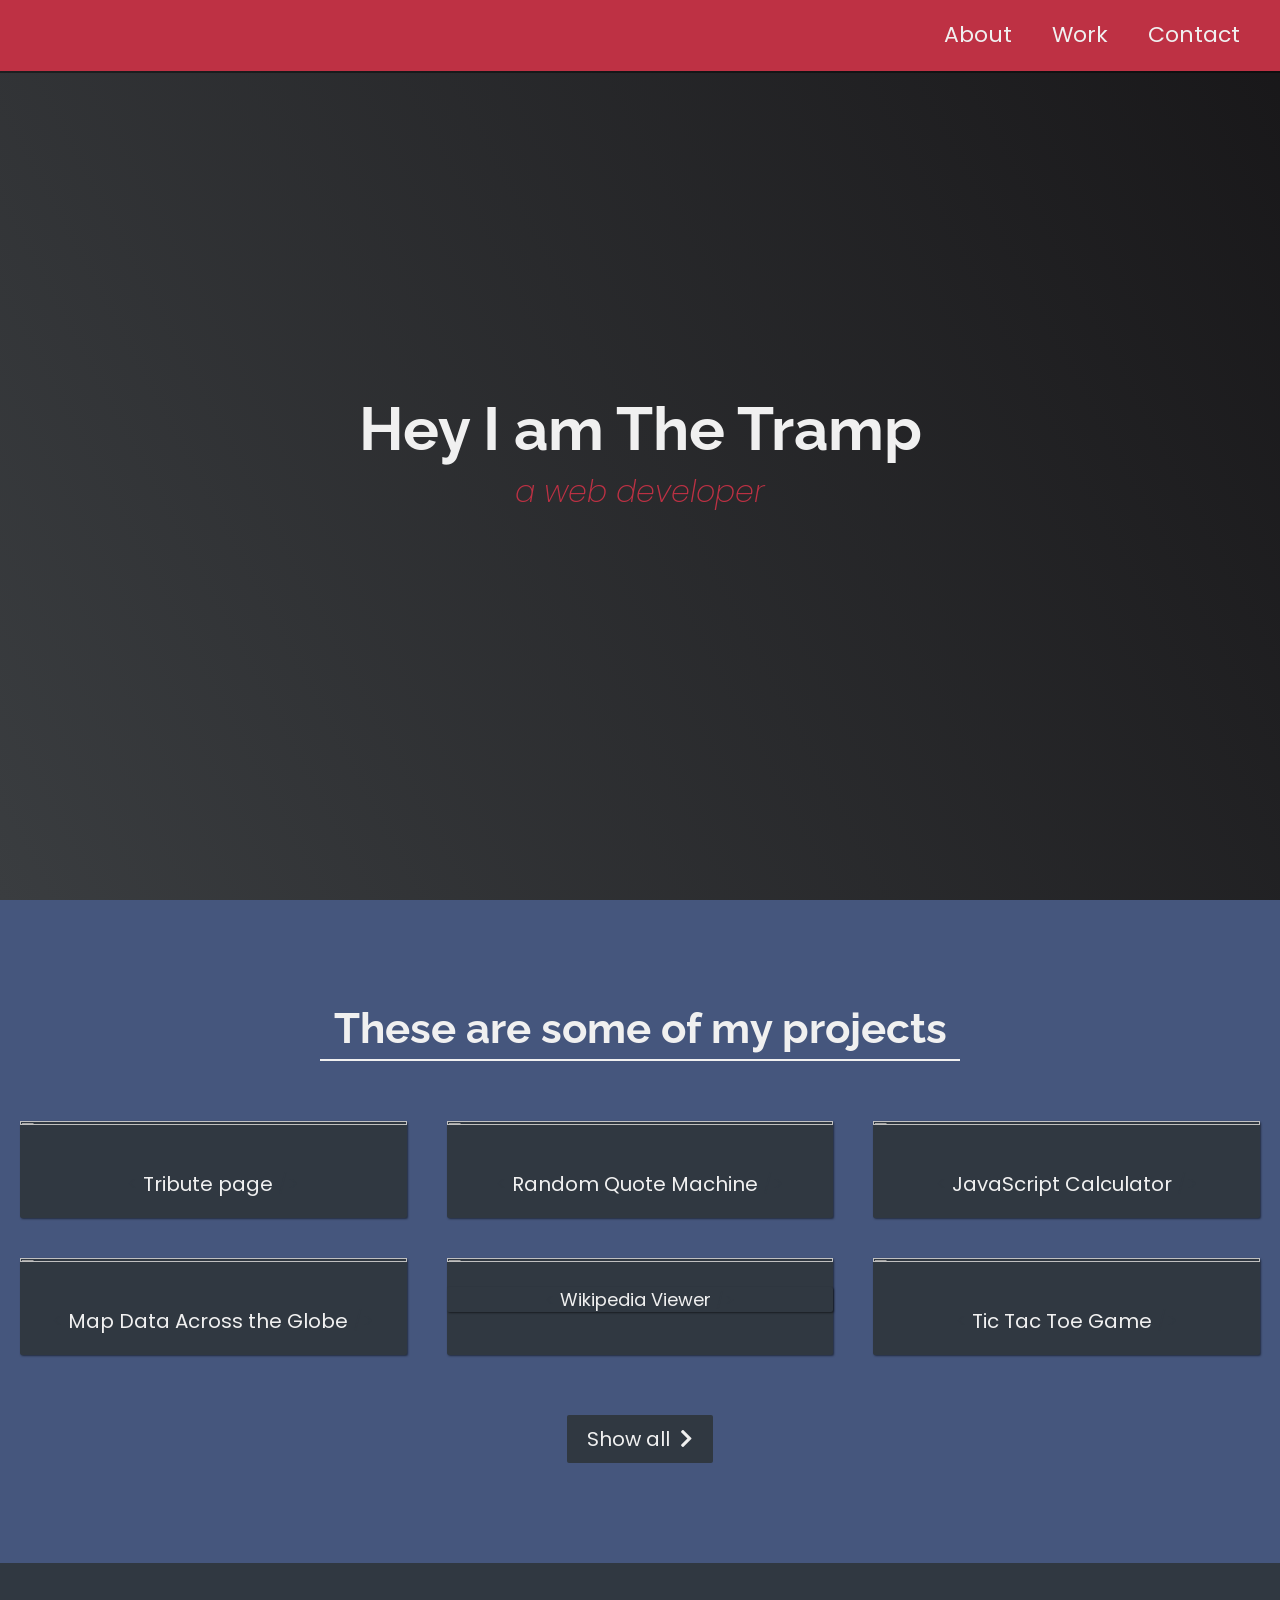
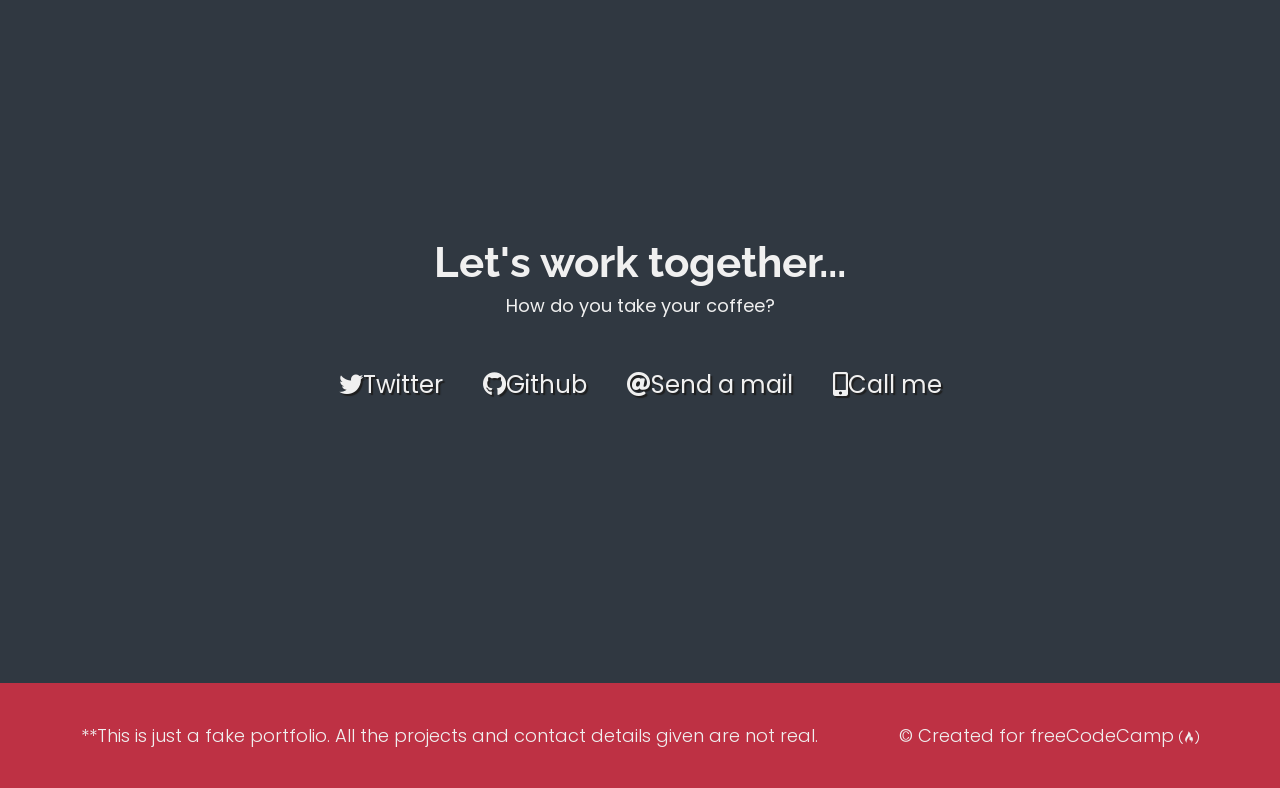
==== index.html @ 1a875a56 "Add files via upload" ====
<link rel="stylesheet" href="https://use.fontawesome.com/releases/v5.8.2/css/all.css" integrity="sha384-oS3vJWv+0UjzBfQzYUhtDYW+Pj2yciDJxpsK1OYPAYjqT085Qq/1cq5FLXAZQ7Ay" crossorigin="anonymous">

<link href="https://fonts.googleapis.com/css?family=Poppins:200i,300,400&display=swap" rel="stylesheet">

<link href="https://fonts.googleapis.com/css?family=Raleway:700&display=swap" rel="stylesheet"/>

<link href="style.css" rel="stylesheet">




<!DOCTYPE html>
<html>
  <head>
    <title>Personal Portfolio</title>
  </head>
  
  <body>
    <nav id="navbar" class="nav">
      <ul class="nav-list">
        <li><a href="#welcome-section">About</a></li>
        <li><a href="#projects">Work</a></li>
        <li><a href="#contact">Contact</a></li>
      </ul>
    </nav>
    
    <section id="welcome-section" class="welcome-section">
      <h1>Hey I am The Tramp</h1>
      <p>a web developer</p>
    </section>
    
    <section id="projects" class="projects-section">
      <h2 class="projects-section-header">These are some of my projects</h2>
      <div class="projects-grid">
        <a href="https://codepen.io/freecodeCamp/full/zNqgVx" target="_blank" class="project project-tile">
          <img class="project-image" src="https://cdn.freecodecamp.org/testable-projects-fcc/images/tribute.jpg" alt="project">
          <p class="project-title">
            <span class="code">&lt;</span>
            Tribute page
            <span class="code">&#47;&gt;</span>
          </p>
        </a>
        <a href="https://codepen.io/freeCodeCamp/full/qRZeGZ" target="_blank" class="project project-tile">
          <img class="project-image" src="https://cdn.freecodecamp.org/testable-projects-fcc/images/random-quote-machine.png" alt="project">
          <p class="project-title">
            <span class="code">&lt;</span>
            Random Quote Machine
            <span class="code">&#47;&gt;</span>
          </p>
        </a>
        <a href="https://codepen.io/freeCodeCamp/full/wgGVVX" target="_blank" class="project project-tile">
          <img class="project-image" src="https://cdn.freecodecamp.org/testable-projects-fcc/images/calc.png" alt="project">
          <p class="project-title">
            <span class="code">&lt;</span>
            JavaScript Calculator
            <span class="code">&#47;&gt;</span>
          </p>
        </a>
        <a href="https://codepen.io/freeCodeCamp/full/mVEJag" target="_blank" class="project project-tile">
          <img class="project-image" src="https://cdn.freecodecamp.org/testable-projects-fcc/images/map.jpg" alt="project">
          <p class="project-title">
            <span class="code">&lt;</span>
            Map Data Across the Globe
            <span class="code">&#47;&gt;</span>
          </p>
        </a>
        <a href="https://codepen.io/freeCodeCamp/full/wGqEga" target="_blank" class="project project-tile">
          <img class="project-image" src="https://cdn.freecodecamp.org/testable-projects-fcc/images/wiki.png" alt="project">
          <p class="project title">
            <span class="code">&lt;</span>
            Wikipedia Viewer
            <span class="code">&#47;&gt;</span>
          </p>
        </a>
        <a href="https://codepen.io/freeCodeCamp/full/KzXQgy" target="_blank" class="project project-tile">
          <img class="project-image" src="https://cdn.freecodecamp.org/testable-projects-fcc/images/tic-tac-toe.png" alt="project">
          <p class="project-title">
            <span class="code">&lt;</span>
            Tic Tac Toe Game
            <span class="code">&#47;&gt;</span>
          </p>
        </a>
      </div>
      <a href="https://codepen.io/FreeCodeCamp/" class="btn btn-show-all" target="_blank">Show all<i class="fas fa-chevron-right"></i></a>
    </section>
    
    <section id="contact" class="contact-section">
      <div class="contact-contact-header">
        <h2>Let's work together...</h2>
        <p>How do you take your coffee?</p>
      </div>
      <div class="contact-links">
        <a href="https://twitter.com/br_3_kv" target="_blank" class="btn contact-details"><i class="fab fa-twitter"></i>Twitter</a>
        
        <a href="https://github.com/kipchirchir-tony" id="profile-link" target="_blank" class="btn contact-details"><i class="fab fa-github"></i>Github</a>
        
        <a href="mailto: tonykipchirchir@petalmail.com" class="btn contact-details"><i class="fas fa-at"></i>Send a mail</a>
        
        <a href="tel:+254704679909" class="btn contact-details"><i class="fas fa-mobile-alt"></i>Call me</a>
      </div>
    </section>
    
    <footer>
      <p>
        **This is just a fake portfolio. All the projects and contact details given are not real.
      </p>
      <p>
        &copy; Created for <a href="https://www.freecodecamp.com/" target="_blank">freeCodeCamp <i class="fab fa-free-code-camp"></i></a>
      </p>
    </footer>
  </body>
</html>
---- style.css ----
/* Custom properties/variables */
:root {
    --main-white: #f0f0f0;
    --main-red: #be3144;
    --main-blue: #45567d;
    --main-gray: #303841;
  }
  
  /* Base reset */
  * {
    margin: 0;
    padding: 0;
  }
  
  /* box-sizing and font sizing */
  *,
  *::before,
  *::after {
    box-sizing: inherit;
  }
  
  html {
    box-sizing: border-box;
    
    /* Set font size for easy rem calculations
    * default document font size = 16px, 1rem = 16px, 100% = 16px
    * (100% / 16px) * 10 = 62.5%, 1rem = 10px, 62.5% = 10px
    */
    font-size: 62.5%;
    scroll-behavior: smooth;
  }
  
  /* A few media query to set some font sizes at different screen sizes.
  * This helps autoname a bit of responsiveness.
  * The trick is to use the rem unit for sizes values, margin and padding.
  * Because rem is relative to the document font size.
  * When we scale up or down the font size of the document
  * it will affect all properties using rem units for the values.
  */
  
  /* I am usint the em unit for breakpoints
   * The calculation is the following
   * screen size divided by browser base font size
   * As an example: a breakpoint at 980px
   * 980px / 16px = 61.25em
  */
  
  /* 1200px / 16px = 75em */
  @media (max-width: 75em) {
    html {
      font-size: 60%;
    }
  }
  
  /* 980px / 16px = 61.25em */
  @media (max-width: 61.25em) {
    html {
      font-size: 58%;
    }
  }
  
  /* 460px / 16px = 28.75em */
  @media (max-width: 28.75em) {
    html {
      font-size: 55%;
    }
  }
  
  /* Base styles */
  
  body {
    font-family: 'Poppins', sans-serif;
    font-size: 1.8rem; /* 18px */
    font-weight: 400;
    line-height: 1.4;
    color: var(--main-white)
  }
  
  h1,
  h2 {
    font-family: 'Raleway', sans-serif;
    font-weight: 700;
    text-align: center;
  }
  
  h1 {
    font-size: 6rem;
  }
  
  h2 {
    font-size: 4.2rem;
  }
  
  ul {
    list-style: none;
  }
  
  a {
    text-decoration: none;
    color: var(--main-white);
  }
  
  img {
    display: block;
    width: 100%;
  }
  
  /* nav */
  .nav {
    display: flex;
    justify-content: flex-end;
    position: fixed;
    top: 0;
    left: 0;
    width: 100%;
    background: var(--main-red);
    box-shadow: 0 2px 0 rgba(0, 0, 0, 0.4);
    z-index: 10;
  }
  
  .nav-list {
    display: flex;
    margin-right: 2rem;
  }
  
  @media (max-width: 28.75em) {
    .nav {
      justify-content: center;
    }
    .nav-list {
      margin: 0 1rem;
    }
  }
  
  .nav-list a {
    display: block;
    font-size: 2.2rem;
    padding: 2rem;
  }
  
  .nav-list a:hover {
    background: var(--main-blue);
  }
  
  /* Welcome section */
  .welcome-section {
    display: flex;
    flex-direction: column;
    text-align: center;
    align-items: center;
    width: 100%;
    height: 100vh;
    background-color: #000;
    background-image: linear-gradient(62deg, #3a3d40 0%, #181719 100%);
    align-content: center;
    justify-content: center;
  }
  
  .welcome-section > p {
    font-size: 3rem;
    font-weight: 200;
    font-style: italic;
    color: var(--main-red);
  }
  
  /* Projects section */
  .projects-section {
    text-align: center;
    padding: 10rem 2rem;
    background: var(--main-blue);
  }
  
  .projects-section-header {
    max-width: 640px;
    margin: 0 auto 6rem auto;
    border-bottom: 0.2rem solid var(--main-white);
  }
  
  @media   (max-width: 28.75em) {
    .projects-section-header {
      font-size: 4rem;
    }
  }
  
  /* "Automagic" image grid using na media queries */
  .projects-grid {
    display: grid;
    grid-template-columns: repeat(auto-fit, minmax(320px, 1fr));
    grid-gap: 4rem;
    width: 100%;
    max-widht: 1280px;
    margin: 0 auto;
    margin-bottom: 6rem;
  }
  
  @media (max-width: 3.625rem) {
    .projects-section {
      padding: 6rem 1rem;
    }
    .projects-grid {
      grid-template-columns: 1fr;
    }
  }
  
  .project {
    background: var(--main-gray);
    box-shadow: 1px 1px 2px rgba(0, 0, 0, 0.5);
    border-radius: 2px;
  }
  
  .code {
    color: var(--main-gray);
    transition: color 0.3s ease-out;
  }
  
  .project:hover .code {
    color: #ff7f50;
  }
  
  .project-image {
    height: calc(100% - 6.8rem);
    width: 100%;
    object-fit: cover;
  }
  
  .project-title {
    font-size: 2rem;
    padding: 2rem 0.5rem;
  }
  
  .btn {
    display: inline-block;
    padding: 1rem 2rem;
    border-radius: 2px;
  }
  
  .btn-show-all {
    font-size: 2rem;
    background: var(--main-gray);
    transition: background 0.3s ease-out;
  }
  
  .btn-show-all:hover {
    background: var(--main-red);
  }
  
  .btn-show-all:hover > i {
    transform: translateX(2px);
  }
  
  .btn-show-all > i {
    margin-left: 10px;
    transform: translateX(0);
    transition: transform 0.3s ease-out;
  }
  
  /* Contact section */
  .contact-section {
    display: flex;
    flex-direction: column;
    justify-content: center;
    align-items: center;
    text-align: center;
    width: 100%;
    height: 80vh;
    padding: 0 2rem;
    background: var(--main-gray);
  }
  
  .contact-section-header > h2 {
    font-size: 6rem;
  }
  
  @media (max-width: 28.75em) {
    .contact-section-header > h2 {
      font-size: 4rem;
    }
  }
  
  .contact-section-header > p {
    font-style: italic;
  }
  
  .contact-links {
    display: flex;
    justify-content: center;
    width: 100%;
    max-width: 980px;
    margin-top: 4rem;
    flex-wrap: wrap;
  }
  
  .contact-details {
    font-size: 2.4rem;
    text-shadow: 2px 2px 1px #1f1f1f;
    transition: transform 0.3s ease-out;
  }
  
  .contact-details:hover {
    transform: translateY(8px);
  }
  
  /* Footer */
  footer {
    font-weight: 300;
    display: flex;
    justify-content: space-evenly;
    padding: 2rem;
    background: var(--main-red);
  }
  
  footer > p {
    margin: 2rem;
  }
  
  footer i {
    vertical-align: middle;
  }
  
  @media (max-width: 28.75em) {
    footer {
      flex-direction: column;
      text-align: center;
    }
  }
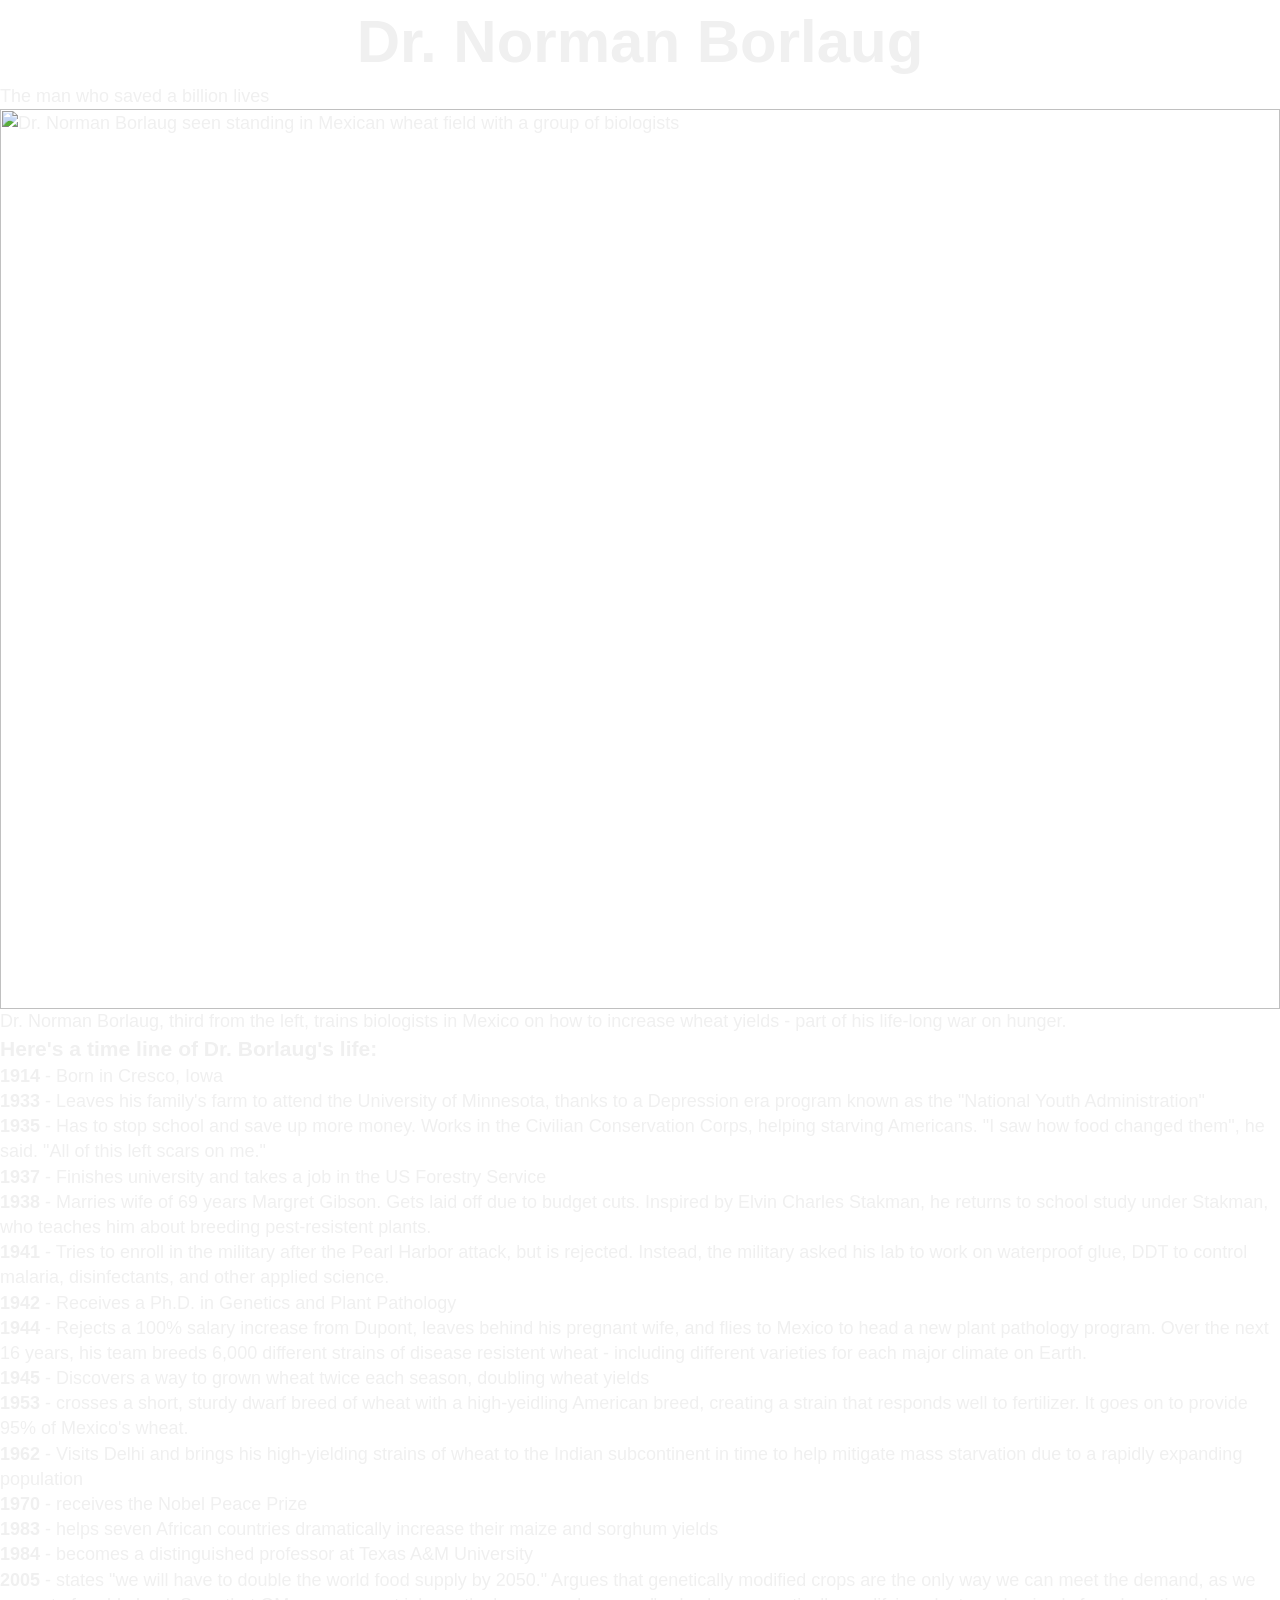
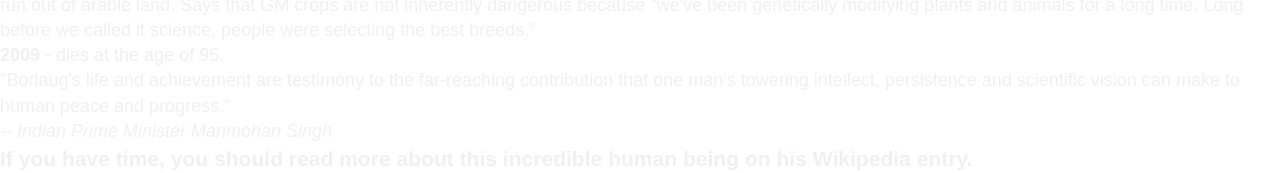
==== commit 484ed9a7: "Update index.html" ====
--- a/index.html
+++ b/index.html
@@ -1,112 +1,120 @@
-<link rel="stylesheet" href="https://use.fontawesome.com/releases/v5.8.2/css/all.css" integrity="sha384-oS3vJWv+0UjzBfQzYUhtDYW+Pj2yciDJxpsK1OYPAYjqT085Qq/1cq5FLXAZQ7Ay" crossorigin="anonymous">
-
-<link href="https://fonts.googleapis.com/css?family=Poppins:200i,300,400&display=swap" rel="stylesheet">
-
-<link href="https://fonts.googleapis.com/css?family=Raleway:700&display=swap" rel="stylesheet"/>
-
 <link href="style.css" rel="stylesheet">
-
-
-
 
 <!DOCTYPE html>
 <html>
-  <head>
-    <title>Personal Portfolio</title>
-  </head>
-  
-  <body>
-    <nav id="navbar" class="nav">
-      <ul class="nav-list">
-        <li><a href="#welcome-section">About</a></li>
-        <li><a href="#projects">Work</a></li>
-        <li><a href="#contact">Contact</a></li>
+    <head>
+        <meta charset="utf-8"/>
+        <title>Tribute Page</title>
+    </head>
+<body>    
+<main id="main">
+    <h1 id="title">Dr. Norman Borlaug</h1>
+    <p>The man who saved a billion lives</p>
+    <figure id="img-div">
+      <img
+        id="image"
+        src="https://cdn.freecodecamp.org/testable-projects-fcc/images/tribute-page-main-image.jpg"
+        alt="Dr. Norman Borlaug seen standing in Mexican wheat field with a group of biologists"
+      />
+      <figcaption id="img-caption">
+        Dr. Norman Borlaug, third from the left, trains biologists in Mexico on
+        how to increase wheat yields - part of his life-long war on hunger.
+      </figcaption>
+    </figure>
+    <section id="tribute-info">
+      <h3 id="headline">Here's a time line of Dr. Borlaug's life:</h3>
+      <ul>
+        <li><strong>1914</strong> - Born in Cresco, Iowa</li>
+        <li>
+          <strong>1933</strong> - Leaves his family's farm to attend the
+          University of Minnesota, thanks to a Depression era program known as the
+          "National Youth Administration"
+        </li>
+        <li>
+          <strong>1935</strong> - Has to stop school and save up more money. Works
+          in the Civilian Conservation Corps, helping starving Americans. "I saw
+          how food changed them", he said. "All of this left scars on me."
+        </li>
+        <li>
+          <strong>1937</strong> - Finishes university and takes a job in the US
+          Forestry Service
+        </li>
+        <li>
+          <strong>1938</strong> - Marries wife of 69 years Margret Gibson. Gets
+          laid off due to budget cuts. Inspired by Elvin Charles Stakman, he
+          returns to school study under Stakman, who teaches him about breeding
+          pest-resistent plants.
+        </li>
+        <li>
+          <strong>1941</strong> - Tries to enroll in the military after the Pearl
+          Harbor attack, but is rejected. Instead, the military asked his lab to
+          work on waterproof glue, DDT to control malaria, disinfectants, and
+          other applied science.
+        </li>
+        <li>
+          <strong>1942</strong> - Receives a Ph.D. in Genetics and Plant Pathology
+        </li>
+        <li>
+          <strong>1944</strong> - Rejects a 100% salary increase from Dupont,
+          leaves behind his pregnant wife, and flies to Mexico to head a new plant
+          pathology program. Over the next 16 years, his team breeds 6,000
+          different strains of disease resistent wheat - including different
+          varieties for each major climate on Earth.
+        </li>
+        <li>
+          <strong>1945</strong> - Discovers a way to grown wheat twice each
+          season, doubling wheat yields
+        </li>
+        <li>
+          <strong>1953</strong> - crosses a short, sturdy dwarf breed of wheat
+          with a high-yeidling American breed, creating a strain that responds
+          well to fertilizer. It goes on to provide 95% of Mexico's wheat.
+        </li>
+        <li>
+          <strong>1962</strong> - Visits Delhi and brings his high-yielding
+          strains of wheat to the Indian subcontinent in time to help mitigate
+          mass starvation due to a rapidly expanding population
+        </li>
+        <li><strong>1970</strong> - receives the Nobel Peace Prize</li>
+        <li>
+          <strong>1983</strong> - helps seven African countries dramatically
+          increase their maize and sorghum yields
+        </li>
+        <li>
+          <strong>1984</strong> - becomes a distinguished professor at Texas A&M
+          University
+        </li>
+        <li>
+          <strong>2005</strong> - states "we will have to double the world food
+          supply by 2050." Argues that genetically modified crops are the only way
+          we can meet the demand, as we run out of arable land. Says that GM crops
+          are not inherently dangerous because "we've been genetically modifying
+          plants and animals for a long time. Long before we called it science,
+          people were selecting the best breeds."
+        </li>
+        <li><strong>2009</strong> - dies at the age of 95.</li>
       </ul>
-    </nav>
-    
-    <section id="welcome-section" class="welcome-section">
-      <h1>Hey I am The Tramp</h1>
-      <p>a web developer</p>
+      <blockquote
+        cite="http://news.rediff.com/report/2009/sep/14/pm-pays-tribute-to-father-of-green-revolution-borlaug.htm"
+      >
+        <p>
+          "Borlaug's life and achievement are testimony to the far-reaching
+          contribution that one man's towering intellect, persistence and
+          scientific vision can make to human peace and progress."
+        </p>
+        <cite>-- Indian Prime Minister Manmohan Singh</cite>
+      </blockquote>
+      <h3>
+        If you have time, you should read more about this incredible human being
+        on his
+        <a
+          id="tribute-link"
+          href="https://en.wikipedia.org/wiki/Norman_Borlaug"
+          target="_blank"
+          >Wikipedia entry</a
+        >.
+      </h3>
     </section>
-    
-    <section id="projects" class="projects-section">
-      <h2 class="projects-section-header">These are some of my projects</h2>
-      <div class="projects-grid">
-        <a href="https://codepen.io/freecodeCamp/full/zNqgVx" target="_blank" class="project project-tile">
-          <img class="project-image" src="https://cdn.freecodecamp.org/testable-projects-fcc/images/tribute.jpg" alt="project">
-          <p class="project-title">
-            <span class="code">&lt;</span>
-            Tribute page
-            <span class="code">&#47;&gt;</span>
-          </p>
-        </a>
-        <a href="https://codepen.io/freeCodeCamp/full/qRZeGZ" target="_blank" class="project project-tile">
-          <img class="project-image" src="https://cdn.freecodecamp.org/testable-projects-fcc/images/random-quote-machine.png" alt="project">
-          <p class="project-title">
-            <span class="code">&lt;</span>
-            Random Quote Machine
-            <span class="code">&#47;&gt;</span>
-          </p>
-        </a>
-        <a href="https://codepen.io/freeCodeCamp/full/wgGVVX" target="_blank" class="project project-tile">
-          <img class="project-image" src="https://cdn.freecodecamp.org/testable-projects-fcc/images/calc.png" alt="project">
-          <p class="project-title">
-            <span class="code">&lt;</span>
-            JavaScript Calculator
-            <span class="code">&#47;&gt;</span>
-          </p>
-        </a>
-        <a href="https://codepen.io/freeCodeCamp/full/mVEJag" target="_blank" class="project project-tile">
-          <img class="project-image" src="https://cdn.freecodecamp.org/testable-projects-fcc/images/map.jpg" alt="project">
-          <p class="project-title">
-            <span class="code">&lt;</span>
-            Map Data Across the Globe
-            <span class="code">&#47;&gt;</span>
-          </p>
-        </a>
-        <a href="https://codepen.io/freeCodeCamp/full/wGqEga" target="_blank" class="project project-tile">
-          <img class="project-image" src="https://cdn.freecodecamp.org/testable-projects-fcc/images/wiki.png" alt="project">
-          <p class="project title">
-            <span class="code">&lt;</span>
-            Wikipedia Viewer
-            <span class="code">&#47;&gt;</span>
-          </p>
-        </a>
-        <a href="https://codepen.io/freeCodeCamp/full/KzXQgy" target="_blank" class="project project-tile">
-          <img class="project-image" src="https://cdn.freecodecamp.org/testable-projects-fcc/images/tic-tac-toe.png" alt="project">
-          <p class="project-title">
-            <span class="code">&lt;</span>
-            Tic Tac Toe Game
-            <span class="code">&#47;&gt;</span>
-          </p>
-        </a>
-      </div>
-      <a href="https://codepen.io/FreeCodeCamp/" class="btn btn-show-all" target="_blank">Show all<i class="fas fa-chevron-right"></i></a>
-    </section>
-    
-    <section id="contact" class="contact-section">
-      <div class="contact-contact-header">
-        <h2>Let's work together...</h2>
-        <p>How do you take your coffee?</p>
-      </div>
-      <div class="contact-links">
-        <a href="https://twitter.com/br_3_kv" target="_blank" class="btn contact-details"><i class="fab fa-twitter"></i>Twitter</a>
-        
-        <a href="https://github.com/kipchirchir-tony" id="profile-link" target="_blank" class="btn contact-details"><i class="fab fa-github"></i>Github</a>
-        
-        <a href="mailto: tonykipchirchir@petalmail.com" class="btn contact-details"><i class="fas fa-at"></i>Send a mail</a>
-        
-        <a href="tel:+254704679909" class="btn contact-details"><i class="fas fa-mobile-alt"></i>Call me</a>
-      </div>
-    </section>
-    
-    <footer>
-      <p>
-        **This is just a fake portfolio. All the projects and contact details given are not real.
-      </p>
-      <p>
-        &copy; Created for <a href="https://www.freecodecamp.com/" target="_blank">freeCodeCamp <i class="fab fa-free-code-camp"></i></a>
-      </p>
-    </footer>
-  </body>
-</html>+  </main>
+</body>  
+</html>  
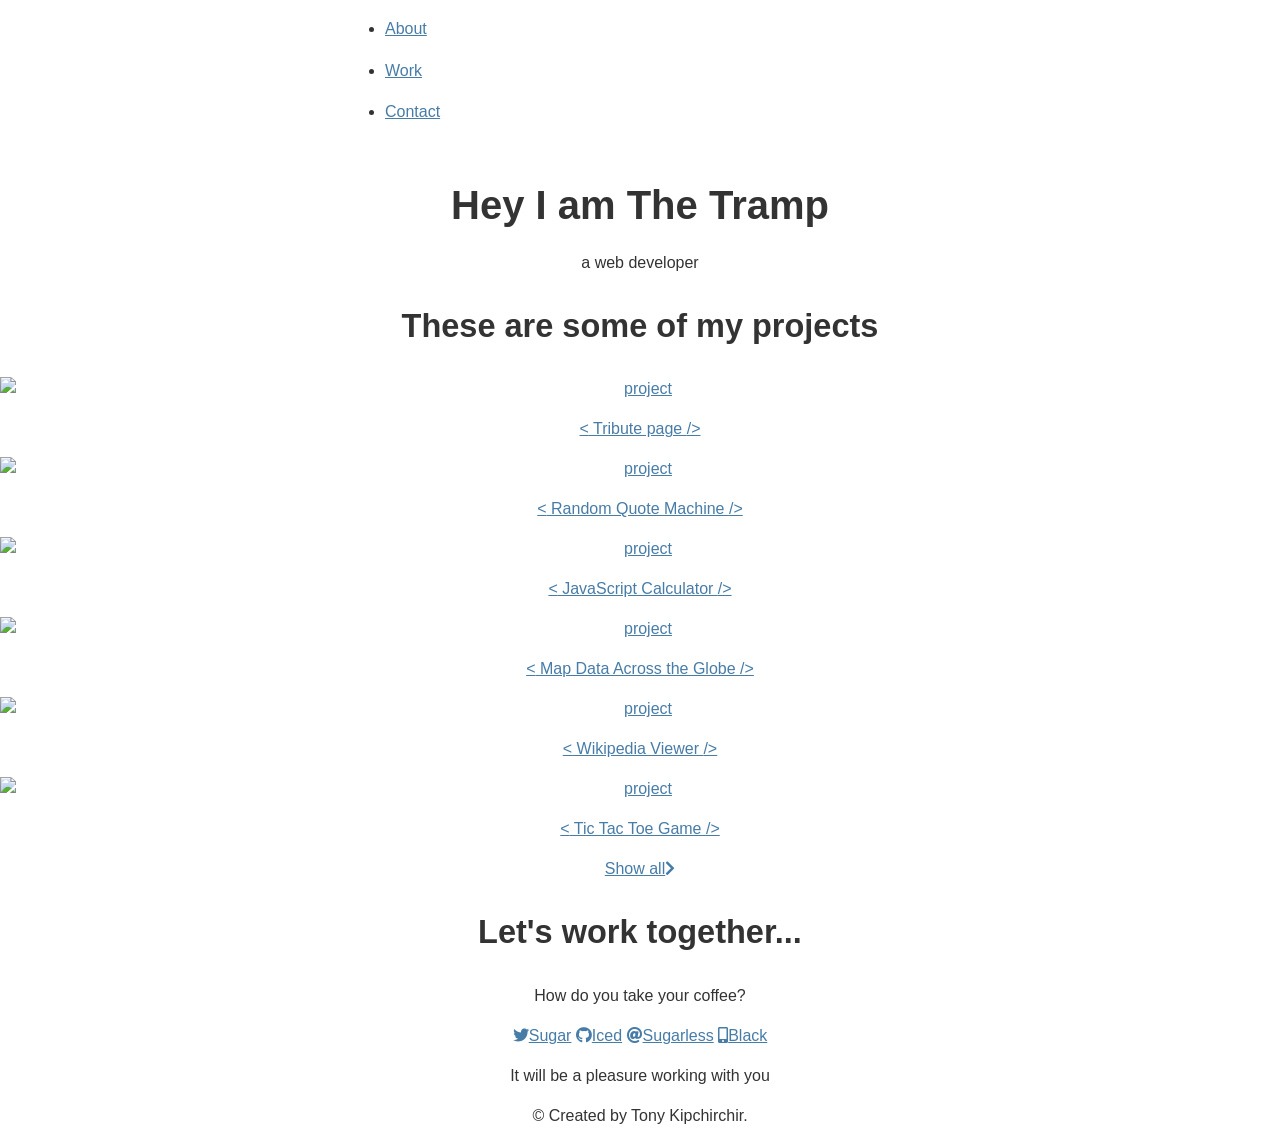
==== commit 82f363cb: "Update index.html" ====
--- a/index.html
+++ b/index.html
@@ -1,120 +1,112 @@
+<link rel="stylesheet" href="https://use.fontawesome.com/releases/v5.8.2/css/all.css" integrity="sha384-oS3vJWv+0UjzBfQzYUhtDYW+Pj2yciDJxpsK1OYPAYjqT085Qq/1cq5FLXAZQ7Ay" crossorigin="anonymous">
+
+<link href="https://fonts.googleapis.com/css?family=Poppins:200i,300,400&display=swap" rel="stylesheet">
+
+<link href="https://fonts.googleapis.com/css?family=Raleway:700&display=swap" rel="stylesheet"/>
+
 <link href="style.css" rel="stylesheet">
+
+
+
 
 <!DOCTYPE html>
 <html>
-    <head>
-        <meta charset="utf-8"/>
-        <title>Tribute Page</title>
-    </head>
-<body>    
-<main id="main">
-    <h1 id="title">Dr. Norman Borlaug</h1>
-    <p>The man who saved a billion lives</p>
-    <figure id="img-div">
-      <img
-        id="image"
-        src="https://cdn.freecodecamp.org/testable-projects-fcc/images/tribute-page-main-image.jpg"
-        alt="Dr. Norman Borlaug seen standing in Mexican wheat field with a group of biologists"
-      />
-      <figcaption id="img-caption">
-        Dr. Norman Borlaug, third from the left, trains biologists in Mexico on
-        how to increase wheat yields - part of his life-long war on hunger.
-      </figcaption>
-    </figure>
-    <section id="tribute-info">
-      <h3 id="headline">Here's a time line of Dr. Borlaug's life:</h3>
-      <ul>
-        <li><strong>1914</strong> - Born in Cresco, Iowa</li>
-        <li>
-          <strong>1933</strong> - Leaves his family's farm to attend the
-          University of Minnesota, thanks to a Depression era program known as the
-          "National Youth Administration"
-        </li>
-        <li>
-          <strong>1935</strong> - Has to stop school and save up more money. Works
-          in the Civilian Conservation Corps, helping starving Americans. "I saw
-          how food changed them", he said. "All of this left scars on me."
-        </li>
-        <li>
-          <strong>1937</strong> - Finishes university and takes a job in the US
-          Forestry Service
-        </li>
-        <li>
-          <strong>1938</strong> - Marries wife of 69 years Margret Gibson. Gets
-          laid off due to budget cuts. Inspired by Elvin Charles Stakman, he
-          returns to school study under Stakman, who teaches him about breeding
-          pest-resistent plants.
-        </li>
-        <li>
-          <strong>1941</strong> - Tries to enroll in the military after the Pearl
-          Harbor attack, but is rejected. Instead, the military asked his lab to
-          work on waterproof glue, DDT to control malaria, disinfectants, and
-          other applied science.
-        </li>
-        <li>
-          <strong>1942</strong> - Receives a Ph.D. in Genetics and Plant Pathology
-        </li>
-        <li>
-          <strong>1944</strong> - Rejects a 100% salary increase from Dupont,
-          leaves behind his pregnant wife, and flies to Mexico to head a new plant
-          pathology program. Over the next 16 years, his team breeds 6,000
-          different strains of disease resistent wheat - including different
-          varieties for each major climate on Earth.
-        </li>
-        <li>
-          <strong>1945</strong> - Discovers a way to grown wheat twice each
-          season, doubling wheat yields
-        </li>
-        <li>
-          <strong>1953</strong> - crosses a short, sturdy dwarf breed of wheat
-          with a high-yeidling American breed, creating a strain that responds
-          well to fertilizer. It goes on to provide 95% of Mexico's wheat.
-        </li>
-        <li>
-          <strong>1962</strong> - Visits Delhi and brings his high-yielding
-          strains of wheat to the Indian subcontinent in time to help mitigate
-          mass starvation due to a rapidly expanding population
-        </li>
-        <li><strong>1970</strong> - receives the Nobel Peace Prize</li>
-        <li>
-          <strong>1983</strong> - helps seven African countries dramatically
-          increase their maize and sorghum yields
-        </li>
-        <li>
-          <strong>1984</strong> - becomes a distinguished professor at Texas A&M
-          University
-        </li>
-        <li>
-          <strong>2005</strong> - states "we will have to double the world food
-          supply by 2050." Argues that genetically modified crops are the only way
-          we can meet the demand, as we run out of arable land. Says that GM crops
-          are not inherently dangerous because "we've been genetically modifying
-          plants and animals for a long time. Long before we called it science,
-          people were selecting the best breeds."
-        </li>
-        <li><strong>2009</strong> - dies at the age of 95.</li>
+  <head>
+    <title>Personal Portfolio</title>
+  </head>
+  
+  <body>
+    <nav id="navbar" class="nav">
+      <ul class="nav-list">
+        <li><a href="#welcome-section">About</a></li>
+        <li><a href="#projects">Work</a></li>
+        <li><a href="#contact">Contact</a></li>
       </ul>
-      <blockquote
-        cite="http://news.rediff.com/report/2009/sep/14/pm-pays-tribute-to-father-of-green-revolution-borlaug.htm"
-      >
-        <p>
-          "Borlaug's life and achievement are testimony to the far-reaching
-          contribution that one man's towering intellect, persistence and
-          scientific vision can make to human peace and progress."
-        </p>
-        <cite>-- Indian Prime Minister Manmohan Singh</cite>
-      </blockquote>
-      <h3>
-        If you have time, you should read more about this incredible human being
-        on his
-        <a
-          id="tribute-link"
-          href="https://en.wikipedia.org/wiki/Norman_Borlaug"
-          target="_blank"
-          >Wikipedia entry</a
-        >.
-      </h3>
+    </nav>
+    
+    <section id="welcome-section" class="welcome-section">
+      <h1>Hey I am The Tramp</h1>
+      <p>a web developer</p>
     </section>
-  </main>
-</body>  
-</html>  
+    
+    <section id="projects" class="projects-section">
+      <h2 class="projects-section-header">These are some of my projects</h2>
+      <div class="projects-grid">
+        <a href="https://codepen.io/freecodeCamp/full/zNqgVx" target="_blank" class="project project-tile">
+          <img class="project-image" src="https://cdn.freecodecamp.org/testable-projects-fcc/images/tribute.jpg" alt="project">
+          <p class="project-title">
+            <span class="code">&lt;</span>
+            Tribute page
+            <span class="code">&#47;&gt;</span>
+          </p>
+        </a>
+        <a href="https://codepen.io/freeCodeCamp/full/qRZeGZ" target="_blank" class="project project-tile">
+          <img class="project-image" src="https://cdn.freecodecamp.org/testable-projects-fcc/images/random-quote-machine.png" alt="project">
+          <p class="project-title">
+            <span class="code">&lt;</span>
+            Random Quote Machine
+            <span class="code">&#47;&gt;</span>
+          </p>
+        </a>
+        <a href="https://codepen.io/freeCodeCamp/full/wgGVVX" target="_blank" class="project project-tile">
+          <img class="project-image" src="https://cdn.freecodecamp.org/testable-projects-fcc/images/calc.png" alt="project">
+          <p class="project-title">
+            <span class="code">&lt;</span>
+            JavaScript Calculator
+            <span class="code">&#47;&gt;</span>
+          </p>
+        </a>
+        <a href="https://codepen.io/freeCodeCamp/full/mVEJag" target="_blank" class="project project-tile">
+          <img class="project-image" src="https://cdn.freecodecamp.org/testable-projects-fcc/images/map.jpg" alt="project">
+          <p class="project-title">
+            <span class="code">&lt;</span>
+            Map Data Across the Globe
+            <span class="code">&#47;&gt;</span>
+          </p>
+        </a>
+        <a href="https://codepen.io/freeCodeCamp/full/wGqEga" target="_blank" class="project project-tile">
+          <img class="project-image" src="https://cdn.freecodecamp.org/testable-projects-fcc/images/wiki.png" alt="project">
+          <p class="project title">
+            <span class="code">&lt;</span>
+            Wikipedia Viewer
+            <span class="code">&#47;&gt;</span>
+          </p>
+        </a>
+        <a href="https://codepen.io/freeCodeCamp/full/KzXQgy" target="_blank" class="project project-tile">
+          <img class="project-image" src="https://cdn.freecodecamp.org/testable-projects-fcc/images/tic-tac-toe.png" alt="project">
+          <p class="project-title">
+            <span class="code">&lt;</span>
+            Tic Tac Toe Game
+            <span class="code">&#47;&gt;</span>
+          </p>
+        </a>
+      </div>
+      <a href="https://codepen.io/FreeCodeCamp/" class="btn btn-show-all" target="_blank">Show all<i class="fas fa-chevron-right"></i></a>
+    </section>
+    
+    <section id="contact" class="contact-section">
+      <div class="contact-contact-header">
+        <h2>Let's work together...</h2>
+        <p>How do you take your coffee?</p>
+      </div>
+      <div class="contact-links">
+        <a href="https://twitter.com/br_3_kv" target="_blank" class="btn contact-details"><i class="fab fa-twitter"></i>Sugar</a>
+        
+        <a href="https://github.com/kipchirchir-tony" id="profile-link" target="_blank" class="btn contact-details"><i class="fab fa-github"></i>Iced</a>
+        
+        <a href="mailto: tonykipchirchir@petalmail.com" class="btn contact-details"><i class="fas fa-at"></i>Sugarless</a>
+        
+        <a href="tel:+254704679909" class="btn contact-details"><i class="fas fa-mobile-alt"></i>Black</a>
+      </div>
+    </section>
+    
+    <footer>
+      <p>
+        It will be a pleasure working with you
+      </p>
+      <p>
+        &copy; Created by Tony Kipchirchir.
+      </p>
+    </footer>
+  </body>
+</html>
--- a/style.css
+++ b/style.css
@@ -1,325 +1,101 @@
-/* Custom properties/variables */
-:root {
-    --main-white: #f0f0f0;
-    --main-red: #be3144;
-    --main-blue: #45567d;
-    --main-gray: #303841;
+html {
+    /* Setting a base font size of 10px give us easier rem calculations
+       Info: 1rem === 10px, 1.5rem === 15px, 2rem === 20px and so forth
+     */
+    font-size: 10px;
   }
   
-  /* Base reset */
-  * {
+  body {
+    /* Native font stack https://getbootstrap.com/docs/4.2/content/reboot/#native-font-stack */
+    font-family: -apple-system, BlinkMacSystemFont, 'Segoe UI', 'Roboto',
+      'Helvetica Neue', Arial, sans-serif;
+    font-size: 1.6rem;
+    line-height: 1.5;
+    text-align: center;
+    color: #333;
     margin: 0;
-    padding: 0;
   }
   
-  /* box-sizing and font sizing */
-  *,
-  *::before,
-  *::after {
-    box-sizing: inherit;
+  h1 {
+    font-size: 4rem;
+    margin-bottom: 0;
   }
   
-  html {
-    box-sizing: border-box;
-    
-    /* Set font size for easy rem calculations
-    * default document font size = 16px, 1rem = 16px, 100% = 16px
-    * (100% / 16px) * 10 = 62.5%, 1rem = 10px, 62.5% = 10px
-    */
-    font-size: 62.5%;
-    scroll-behavior: smooth;
-  }
-  
-  /* A few media query to set some font sizes at different screen sizes.
-  * This helps autoname a bit of responsiveness.
-  * The trick is to use the rem unit for sizes values, margin and padding.
-  * Because rem is relative to the document font size.
-  * When we scale up or down the font size of the document
-  * it will affect all properties using rem units for the values.
-  */
-  
-  /* I am usint the em unit for breakpoints
-   * The calculation is the following
-   * screen size divided by browser base font size
-   * As an example: a breakpoint at 980px
-   * 980px / 16px = 61.25em
-  */
-  
-  /* 1200px / 16px = 75em */
-  @media (max-width: 75em) {
-    html {
-      font-size: 60%;
+  @media (max-width: 460px) {
+    h1 {
+      font-size: 3.5rem;
+      line-height: 1.2;
     }
   }
   
-  /* 980px / 16px = 61.25em */
-  @media (max-width: 61.25em) {
-    html {
-      font-size: 58%;
+  h2 {
+    font-size: 3.25rem;
+  }
+  
+  a {
+    color: #477ca7;
+  }
+  
+  a:visited {
+    color: #74638f;
+  }
+  
+  #main {
+    margin: 30px 8px;
+    padding: 15px;
+    border-radius: 5px;
+    background: #eee;
+  }
+  
+  @media (max-width: 460px) {
+    #main {
+      margin: 0;
     }
   }
   
-  /* 460px / 16px = 28.75em */
-  @media (max-width: 28.75em) {
-    html {
-      font-size: 55%;
+  img {
+    max-width: 100%;
+    display: block;
+    height: auto;
+    margin: 0 auto;
+  }
+  
+  #img-div {
+    background: white;
+    padding: 10px;
+    margin: 0;
+  }
+  
+  #img-caption {
+    margin: 15px 0 5px 0;
+  }
+  
+  @media (max-width: 460px) {
+    #img-caption {
+      font-size: 1.4rem;
     }
   }
   
-  /* Base styles */
-  
-  body {
-    font-family: 'Poppins', sans-serif;
-    font-size: 1.8rem; /* 18px */
-    font-weight: 400;
-    line-height: 1.4;
-    color: var(--main-white)
-  }
-  
-  h1,
-  h2 {
-    font-family: 'Raleway', sans-serif;
-    font-weight: 700;
+  #headline {
+    margin: 50px 0;
     text-align: center;
   }
   
-  h1 {
-    font-size: 6rem;
+  ul {
+    max-width: 550px;
+    margin: 0 auto 50px auto;
+    text-align: left;
+    line-height: 1.6;
   }
   
-  h2 {
-    font-size: 4.2rem;
+  li {
+    margin: 16px 0;
   }
   
-  ul {
-    list-style: none;
+  blockquote {
+    font-style: italic;
+    max-width: 545px;
+    margin: 0 auto 50px auto;
+    text-align: left;
   }
   
-  a {
-    text-decoration: none;
-    color: var(--main-white);
-  }
-  
-  img {
-    display: block;
-    width: 100%;
-  }
-  
-  /* nav */
-  .nav {
-    display: flex;
-    justify-content: flex-end;
-    position: fixed;
-    top: 0;
-    left: 0;
-    width: 100%;
-    background: var(--main-red);
-    box-shadow: 0 2px 0 rgba(0, 0, 0, 0.4);
-    z-index: 10;
-  }
-  
-  .nav-list {
-    display: flex;
-    margin-right: 2rem;
-  }
-  
-  @media (max-width: 28.75em) {
-    .nav {
-      justify-content: center;
-    }
-    .nav-list {
-      margin: 0 1rem;
-    }
-  }
-  
-  .nav-list a {
-    display: block;
-    font-size: 2.2rem;
-    padding: 2rem;
-  }
-  
-  .nav-list a:hover {
-    background: var(--main-blue);
-  }
-  
-  /* Welcome section */
-  .welcome-section {
-    display: flex;
-    flex-direction: column;
-    text-align: center;
-    align-items: center;
-    width: 100%;
-    height: 100vh;
-    background-color: #000;
-    background-image: linear-gradient(62deg, #3a3d40 0%, #181719 100%);
-    align-content: center;
-    justify-content: center;
-  }
-  
-  .welcome-section > p {
-    font-size: 3rem;
-    font-weight: 200;
-    font-style: italic;
-    color: var(--main-red);
-  }
-  
-  /* Projects section */
-  .projects-section {
-    text-align: center;
-    padding: 10rem 2rem;
-    background: var(--main-blue);
-  }
-  
-  .projects-section-header {
-    max-width: 640px;
-    margin: 0 auto 6rem auto;
-    border-bottom: 0.2rem solid var(--main-white);
-  }
-  
-  @media   (max-width: 28.75em) {
-    .projects-section-header {
-      font-size: 4rem;
-    }
-  }
-  
-  /* "Automagic" image grid using na media queries */
-  .projects-grid {
-    display: grid;
-    grid-template-columns: repeat(auto-fit, minmax(320px, 1fr));
-    grid-gap: 4rem;
-    width: 100%;
-    max-widht: 1280px;
-    margin: 0 auto;
-    margin-bottom: 6rem;
-  }
-  
-  @media (max-width: 3.625rem) {
-    .projects-section {
-      padding: 6rem 1rem;
-    }
-    .projects-grid {
-      grid-template-columns: 1fr;
-    }
-  }
-  
-  .project {
-    background: var(--main-gray);
-    box-shadow: 1px 1px 2px rgba(0, 0, 0, 0.5);
-    border-radius: 2px;
-  }
-  
-  .code {
-    color: var(--main-gray);
-    transition: color 0.3s ease-out;
-  }
-  
-  .project:hover .code {
-    color: #ff7f50;
-  }
-  
-  .project-image {
-    height: calc(100% - 6.8rem);
-    width: 100%;
-    object-fit: cover;
-  }
-  
-  .project-title {
-    font-size: 2rem;
-    padding: 2rem 0.5rem;
-  }
-  
-  .btn {
-    display: inline-block;
-    padding: 1rem 2rem;
-    border-radius: 2px;
-  }
-  
-  .btn-show-all {
-    font-size: 2rem;
-    background: var(--main-gray);
-    transition: background 0.3s ease-out;
-  }
-  
-  .btn-show-all:hover {
-    background: var(--main-red);
-  }
-  
-  .btn-show-all:hover > i {
-    transform: translateX(2px);
-  }
-  
-  .btn-show-all > i {
-    margin-left: 10px;
-    transform: translateX(0);
-    transition: transform 0.3s ease-out;
-  }
-  
-  /* Contact section */
-  .contact-section {
-    display: flex;
-    flex-direction: column;
-    justify-content: center;
-    align-items: center;
-    text-align: center;
-    width: 100%;
-    height: 80vh;
-    padding: 0 2rem;
-    background: var(--main-gray);
-  }
-  
-  .contact-section-header > h2 {
-    font-size: 6rem;
-  }
-  
-  @media (max-width: 28.75em) {
-    .contact-section-header > h2 {
-      font-size: 4rem;
-    }
-  }
-  
-  .contact-section-header > p {
-    font-style: italic;
-  }
-  
-  .contact-links {
-    display: flex;
-    justify-content: center;
-    width: 100%;
-    max-width: 980px;
-    margin-top: 4rem;
-    flex-wrap: wrap;
-  }
-  
-  .contact-details {
-    font-size: 2.4rem;
-    text-shadow: 2px 2px 1px #1f1f1f;
-    transition: transform 0.3s ease-out;
-  }
-  
-  .contact-details:hover {
-    transform: translateY(8px);
-  }
-  
-  /* Footer */
-  footer {
-    font-weight: 300;
-    display: flex;
-    justify-content: space-evenly;
-    padding: 2rem;
-    background: var(--main-red);
-  }
-  
-  footer > p {
-    margin: 2rem;
-  }
-  
-  footer i {
-    vertical-align: middle;
-  }
-  
-  @media (max-width: 28.75em) {
-    footer {
-      flex-direction: column;
-      text-align: center;
-    }
-  }
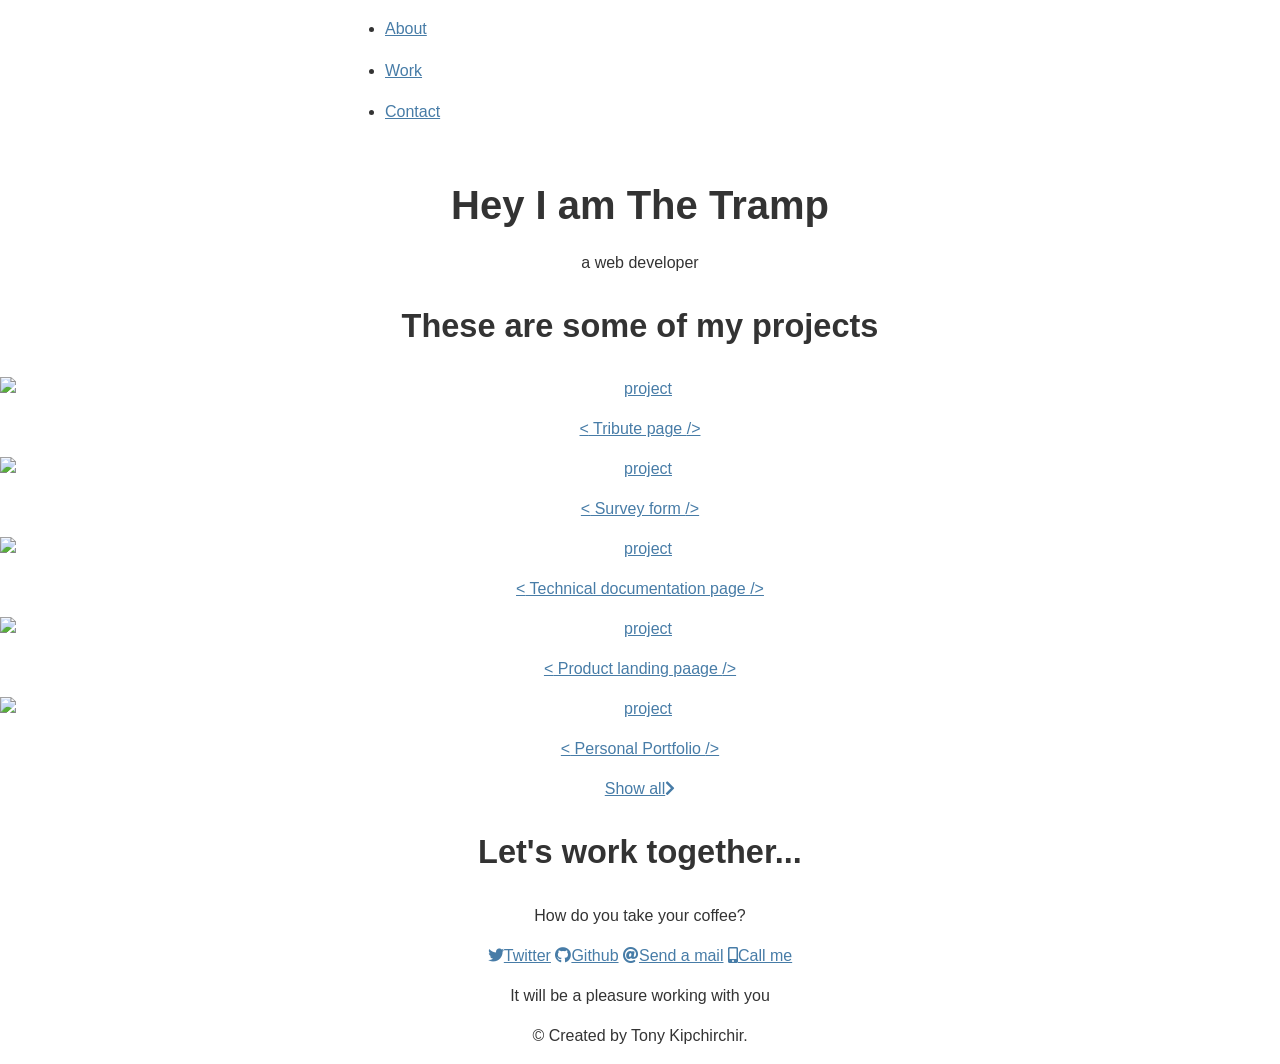
==== commit 65cb8041: "Update index.html" ====
--- a/index.html
+++ b/index.html
@@ -32,51 +32,43 @@
     <section id="projects" class="projects-section">
       <h2 class="projects-section-header">These are some of my projects</h2>
       <div class="projects-grid">
-        <a href="https://codepen.io/freecodeCamp/full/zNqgVx" target="_blank" class="project project-tile">
-          <img class="project-image" src="https://cdn.freecodecamp.org/testable-projects-fcc/images/tribute.jpg" alt="project">
+        <a href="https://codepen.io/br-3-kv/pen/bGRogbr" target="_blank" class="project project-tile">
+          <img class="project-image" src="https://codepen.io/br-3-kv/pen/bGRogbr/image/large.png" alt="project">
           <p class="project-title">
             <span class="code">&lt;</span>
             Tribute page
             <span class="code">&#47;&gt;</span>
           </p>
         </a>
-        <a href="https://codepen.io/freeCodeCamp/full/qRZeGZ" target="_blank" class="project project-tile">
-          <img class="project-image" src="https://cdn.freecodecamp.org/testable-projects-fcc/images/random-quote-machine.png" alt="project">
+        <a href="https://codepen.io/br-3-kv/pen/yLXbYjO" target="_blank" class="project project-tile">
+          <img class="project-image" src="https://codepen.io/br-3-kv/pen/yLXbYjO/image/large.png" alt="project">
           <p class="project-title">
             <span class="code">&lt;</span>
-            Random Quote Machine
+            Survey form
             <span class="code">&#47;&gt;</span>
           </p>
         </a>
-        <a href="https://codepen.io/freeCodeCamp/full/wgGVVX" target="_blank" class="project project-tile">
-          <img class="project-image" src="https://cdn.freecodecamp.org/testable-projects-fcc/images/calc.png" alt="project">
+        <a href="https://codepen.io/br-3-kv/pen/OJgmYyW" target="_blank" class="project project-tile">
+          <img class="project-image" src="https://codepen.io/br-3-kv/pen/OJgmYyW/image/large.png" alt="project">
           <p class="project-title">
             <span class="code">&lt;</span>
-            JavaScript Calculator
+            Technical documentation page
             <span class="code">&#47;&gt;</span>
           </p>
         </a>
-        <a href="https://codepen.io/freeCodeCamp/full/mVEJag" target="_blank" class="project project-tile">
-          <img class="project-image" src="https://cdn.freecodecamp.org/testable-projects-fcc/images/map.jpg" alt="project">
+        <a href="https://codepen.io/br-3-kv/pen/mdwmBRO" target="_blank" class="project project-tile">
+          <img class="project-image" src="https://codepen.io/br-3-kv/pen/mdwmBRO/image/large.png" alt="project">
           <p class="project-title">
             <span class="code">&lt;</span>
-            Map Data Across the Globe
+            Product landing paage
             <span class="code">&#47;&gt;</span>
           </p>
         </a>
-        <a href="https://codepen.io/freeCodeCamp/full/wGqEga" target="_blank" class="project project-tile">
-          <img class="project-image" src="https://cdn.freecodecamp.org/testable-projects-fcc/images/wiki.png" alt="project">
+        <a href="https://codepen.io/br-3-kv/pen/eYRRewd" target="_blank" class="project project-tile">
+          <img class="project-image" src="https://codepen.io/br-3-kv/pen/eYRRewd/image/large.png" alt="project">
           <p class="project title">
             <span class="code">&lt;</span>
-            Wikipedia Viewer
-            <span class="code">&#47;&gt;</span>
-          </p>
-        </a>
-        <a href="https://codepen.io/freeCodeCamp/full/KzXQgy" target="_blank" class="project project-tile">
-          <img class="project-image" src="https://cdn.freecodecamp.org/testable-projects-fcc/images/tic-tac-toe.png" alt="project">
-          <p class="project-title">
-            <span class="code">&lt;</span>
-            Tic Tac Toe Game
+            Personal Portfolio
             <span class="code">&#47;&gt;</span>
           </p>
         </a>
@@ -90,13 +82,13 @@
         <p>How do you take your coffee?</p>
       </div>
       <div class="contact-links">
-        <a href="https://twitter.com/br_3_kv" target="_blank" class="btn contact-details"><i class="fab fa-twitter"></i>Sugar</a>
+        <a href="https://twitter.com/br_3_kv" target="_blank" class="btn contact-details"><i class="fab fa-twitter"></i>Twitter</a>
         
-        <a href="https://github.com/kipchirchir-tony" id="profile-link" target="_blank" class="btn contact-details"><i class="fab fa-github"></i>Iced</a>
+        <a href="https://github.com/kipchirchir-tony" id="profile-link" target="_blank" class="btn contact-details"><i class="fab fa-github"></i>Github</a>
         
-        <a href="mailto: tonykipchirchir@petalmail.com" class="btn contact-details"><i class="fas fa-at"></i>Sugarless</a>
+        <a href="mailto: tonykipchirchir@petalmail.com" class="btn contact-details"><i class="fas fa-at"></i>Send a mail</a>
         
-        <a href="tel:+254704679909" class="btn contact-details"><i class="fas fa-mobile-alt"></i>Black</a>
+        <a href="tel:+254704679909" class="btn contact-details"><i class="fas fa-mobile-alt"></i>Call me</a>
       </div>
     </section>
     
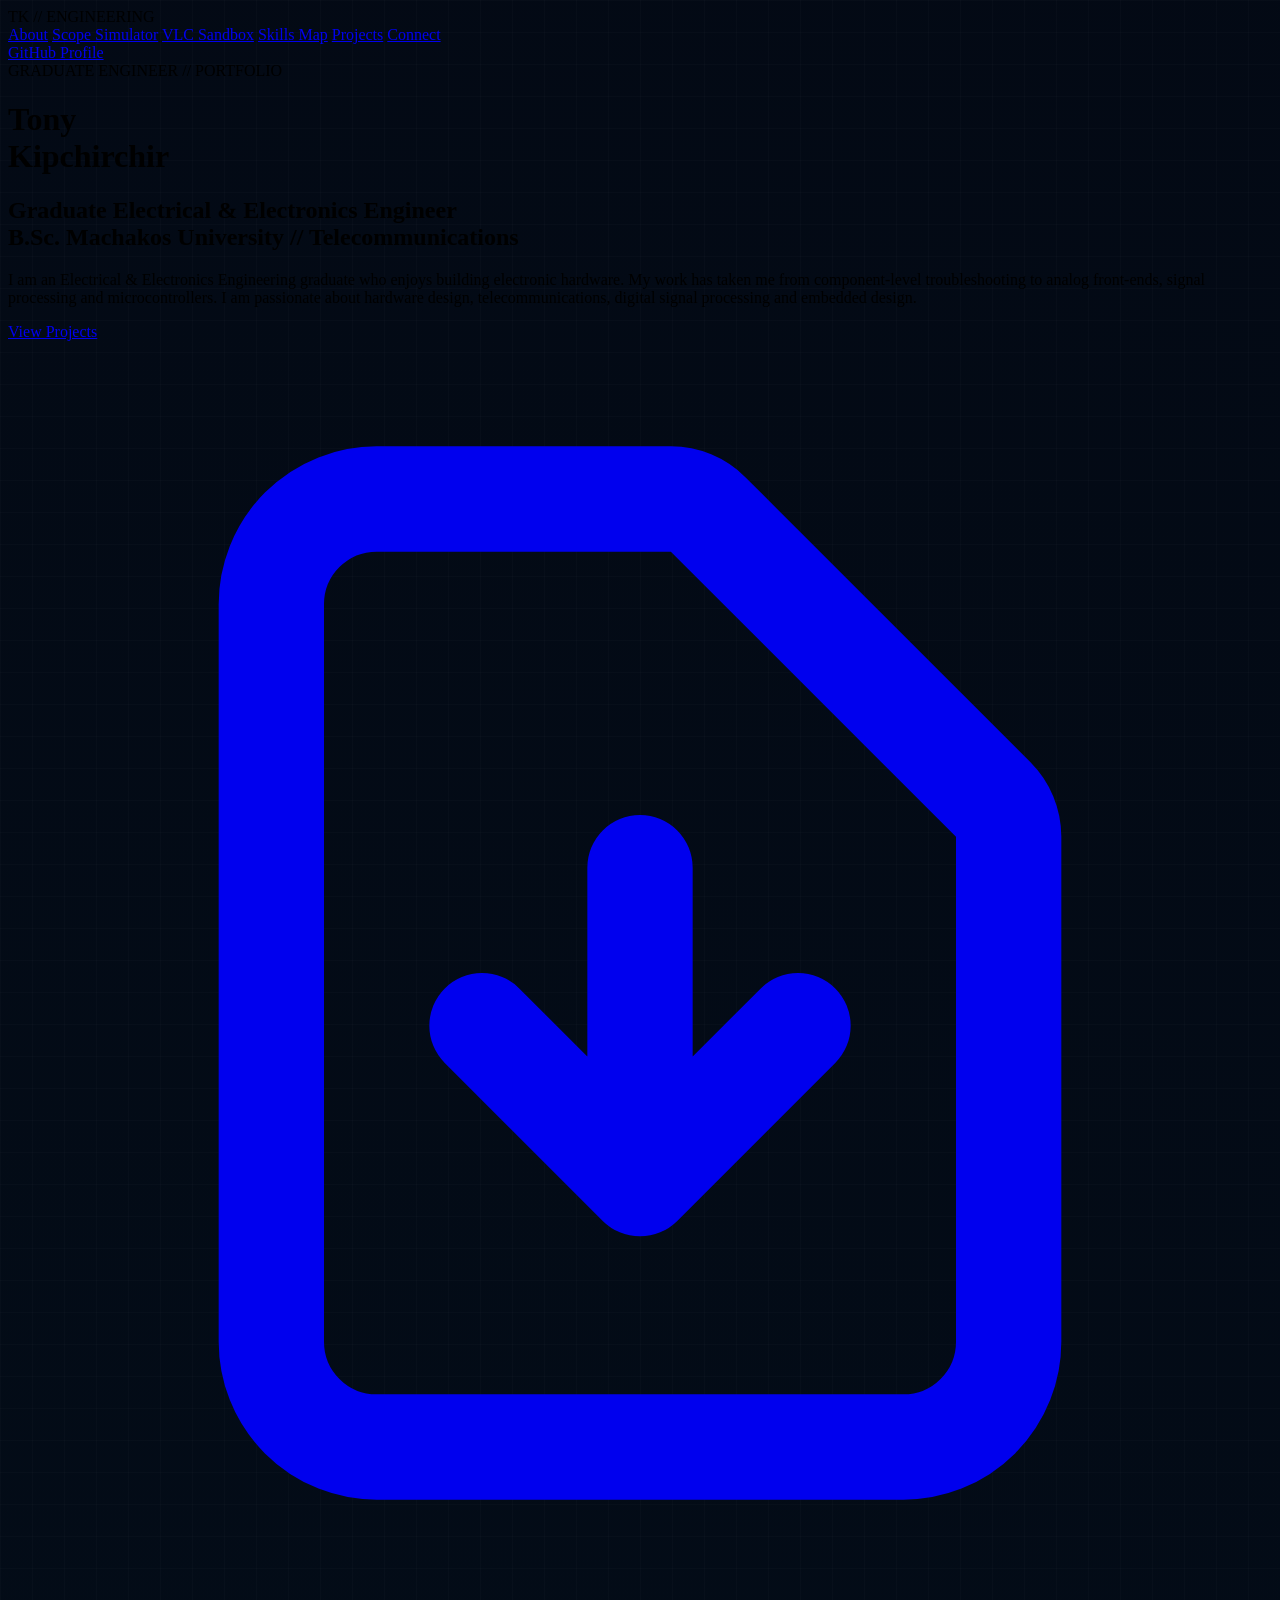
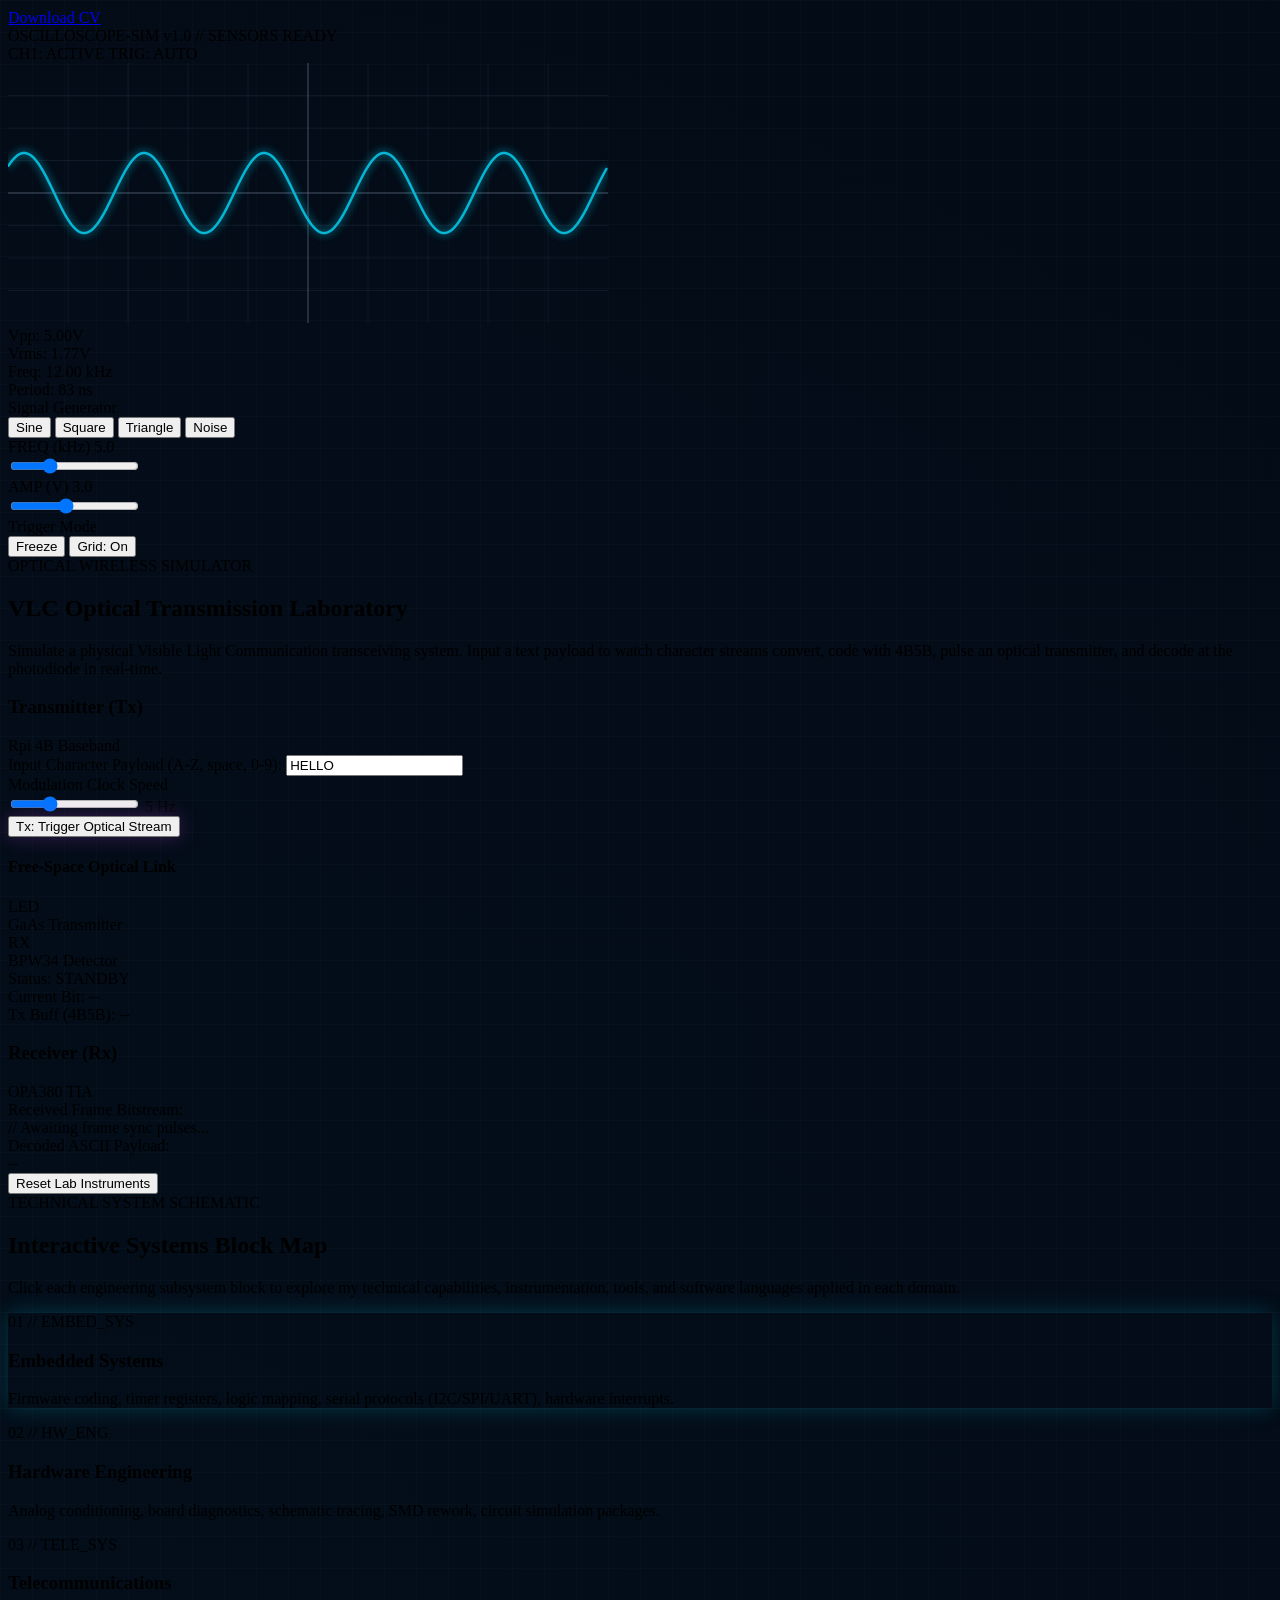
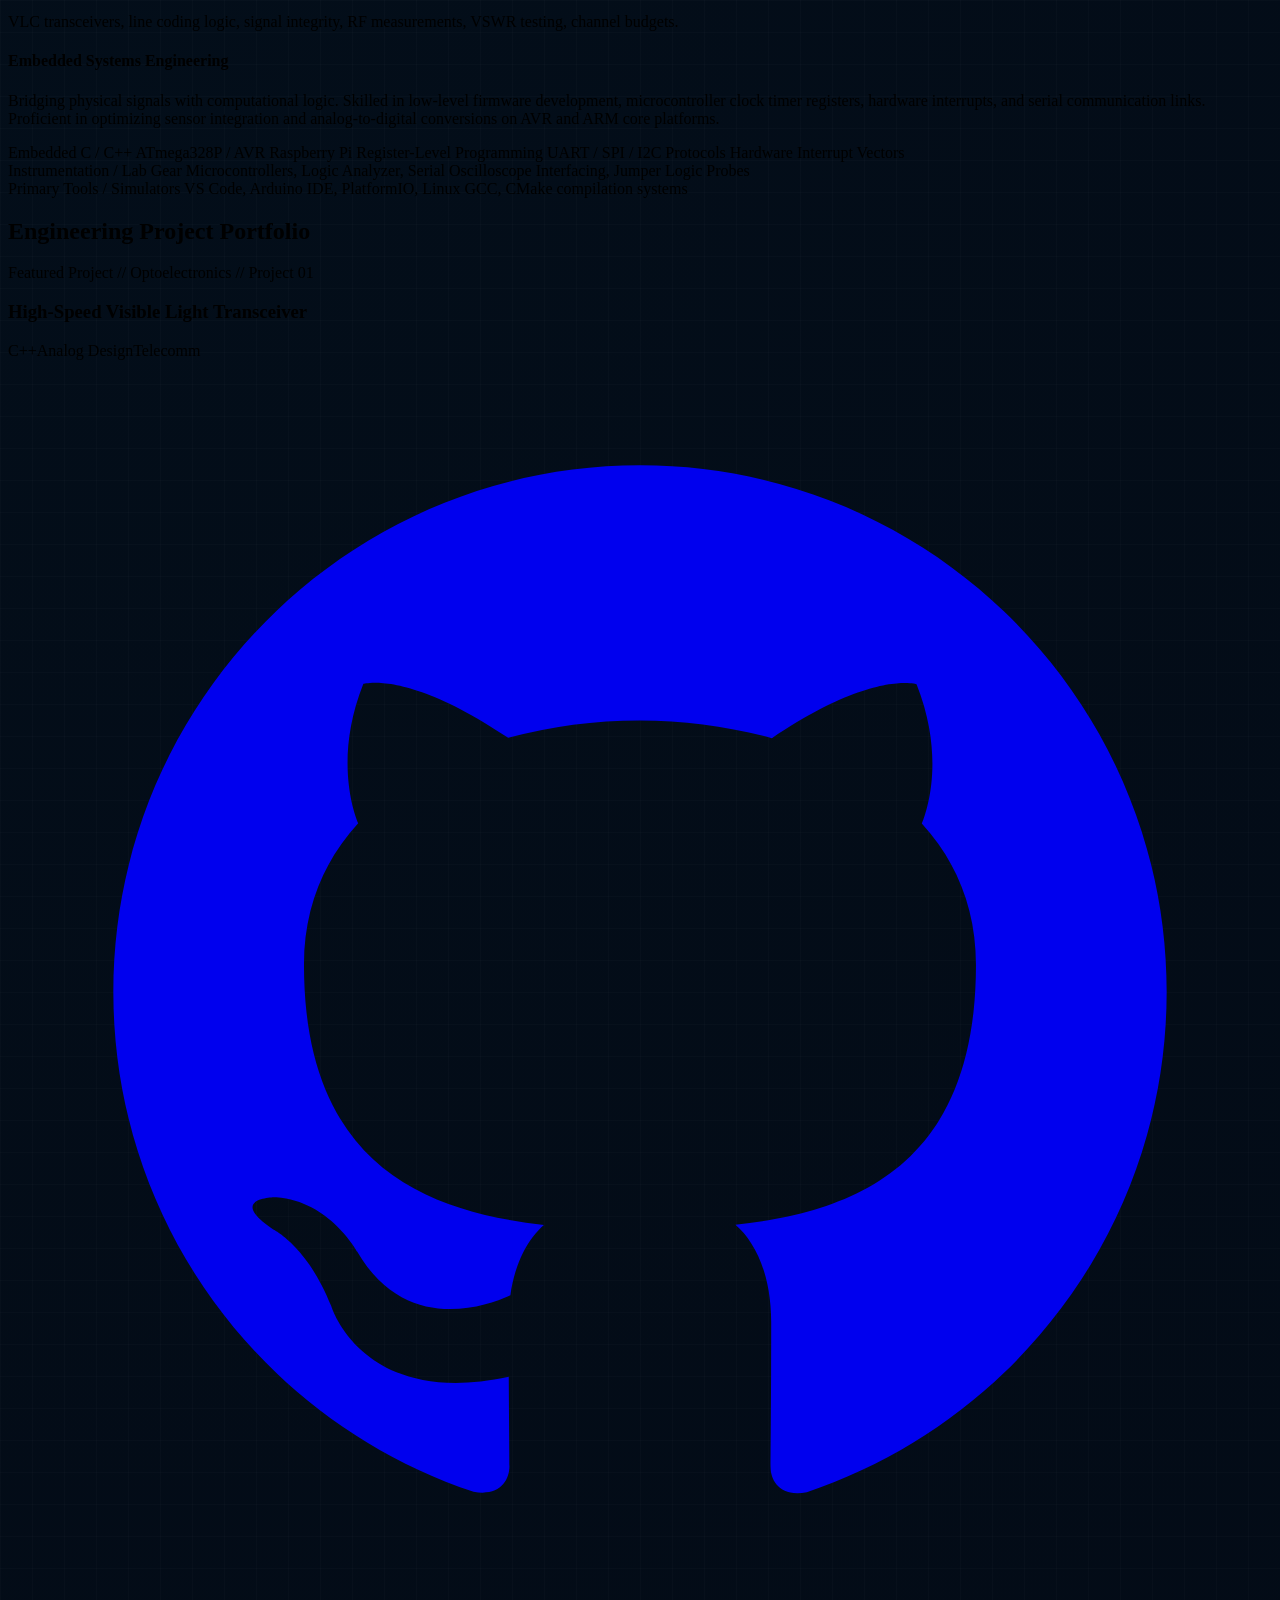
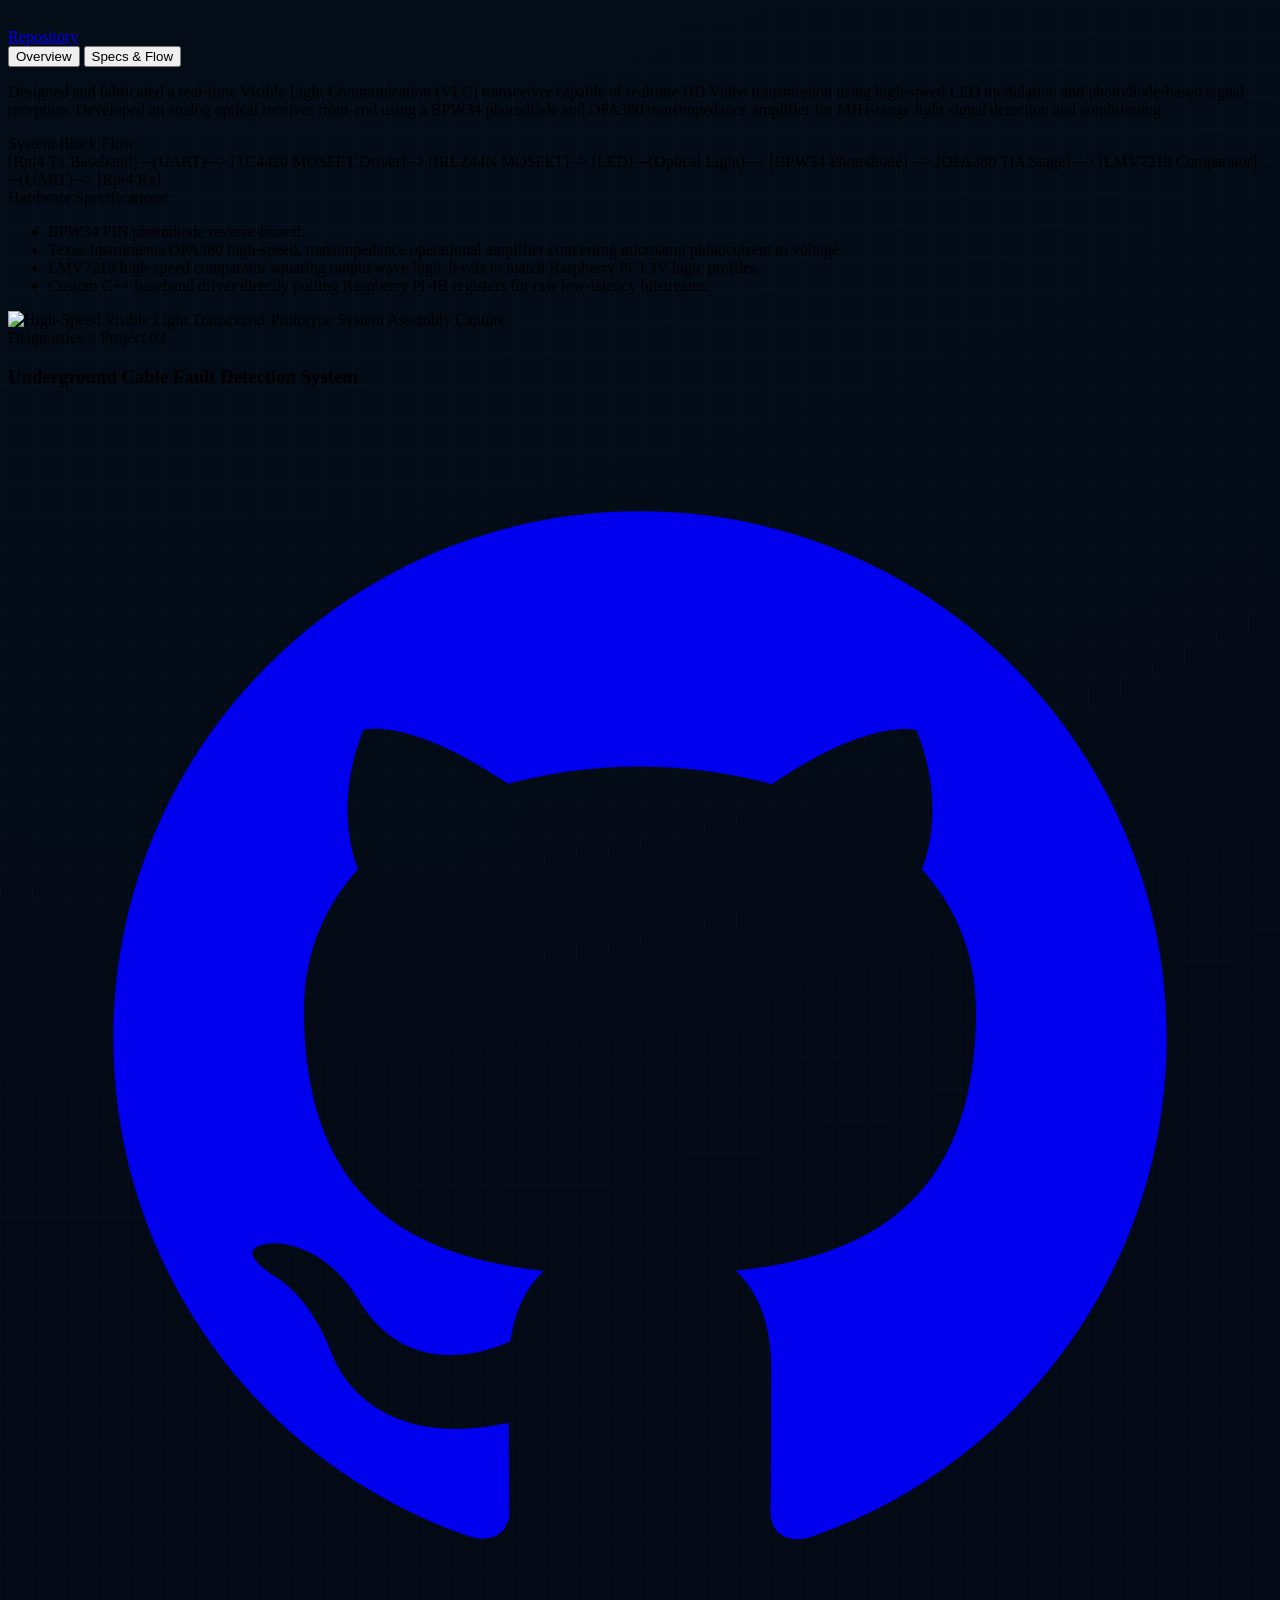
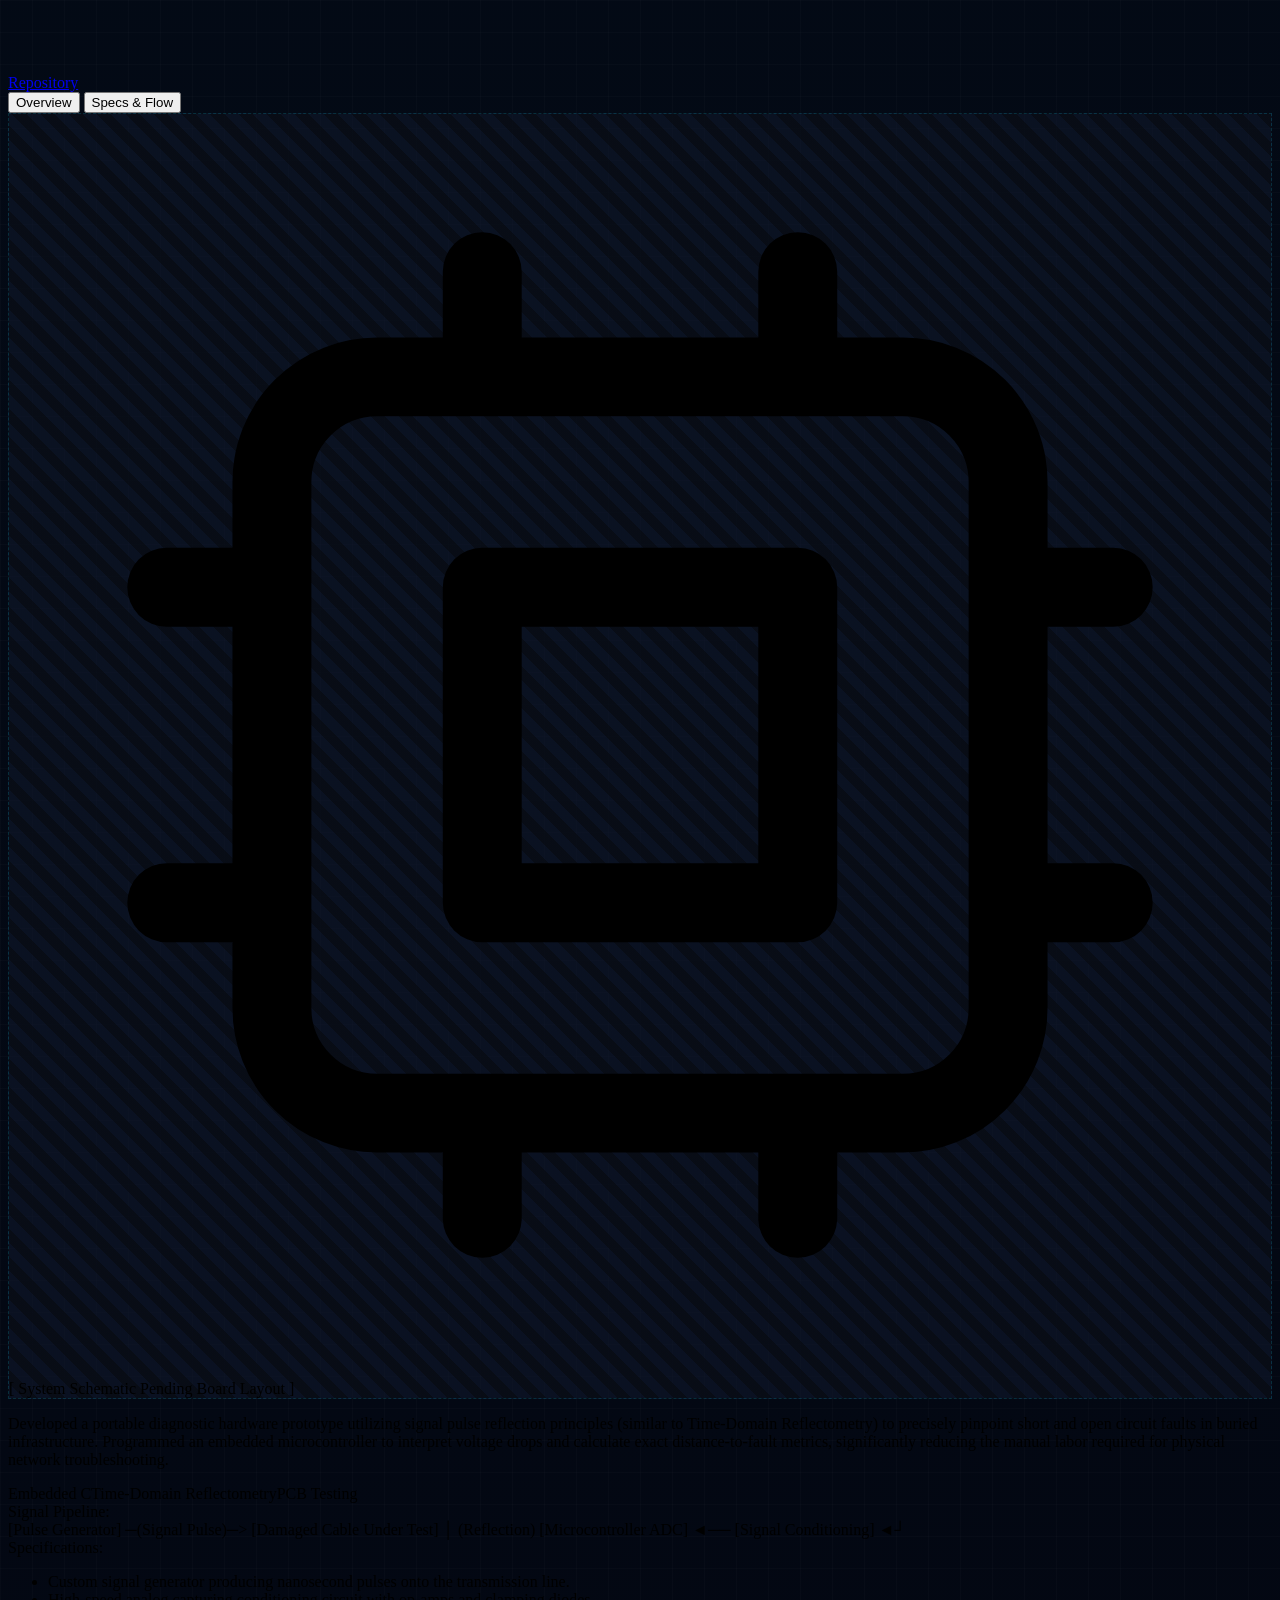
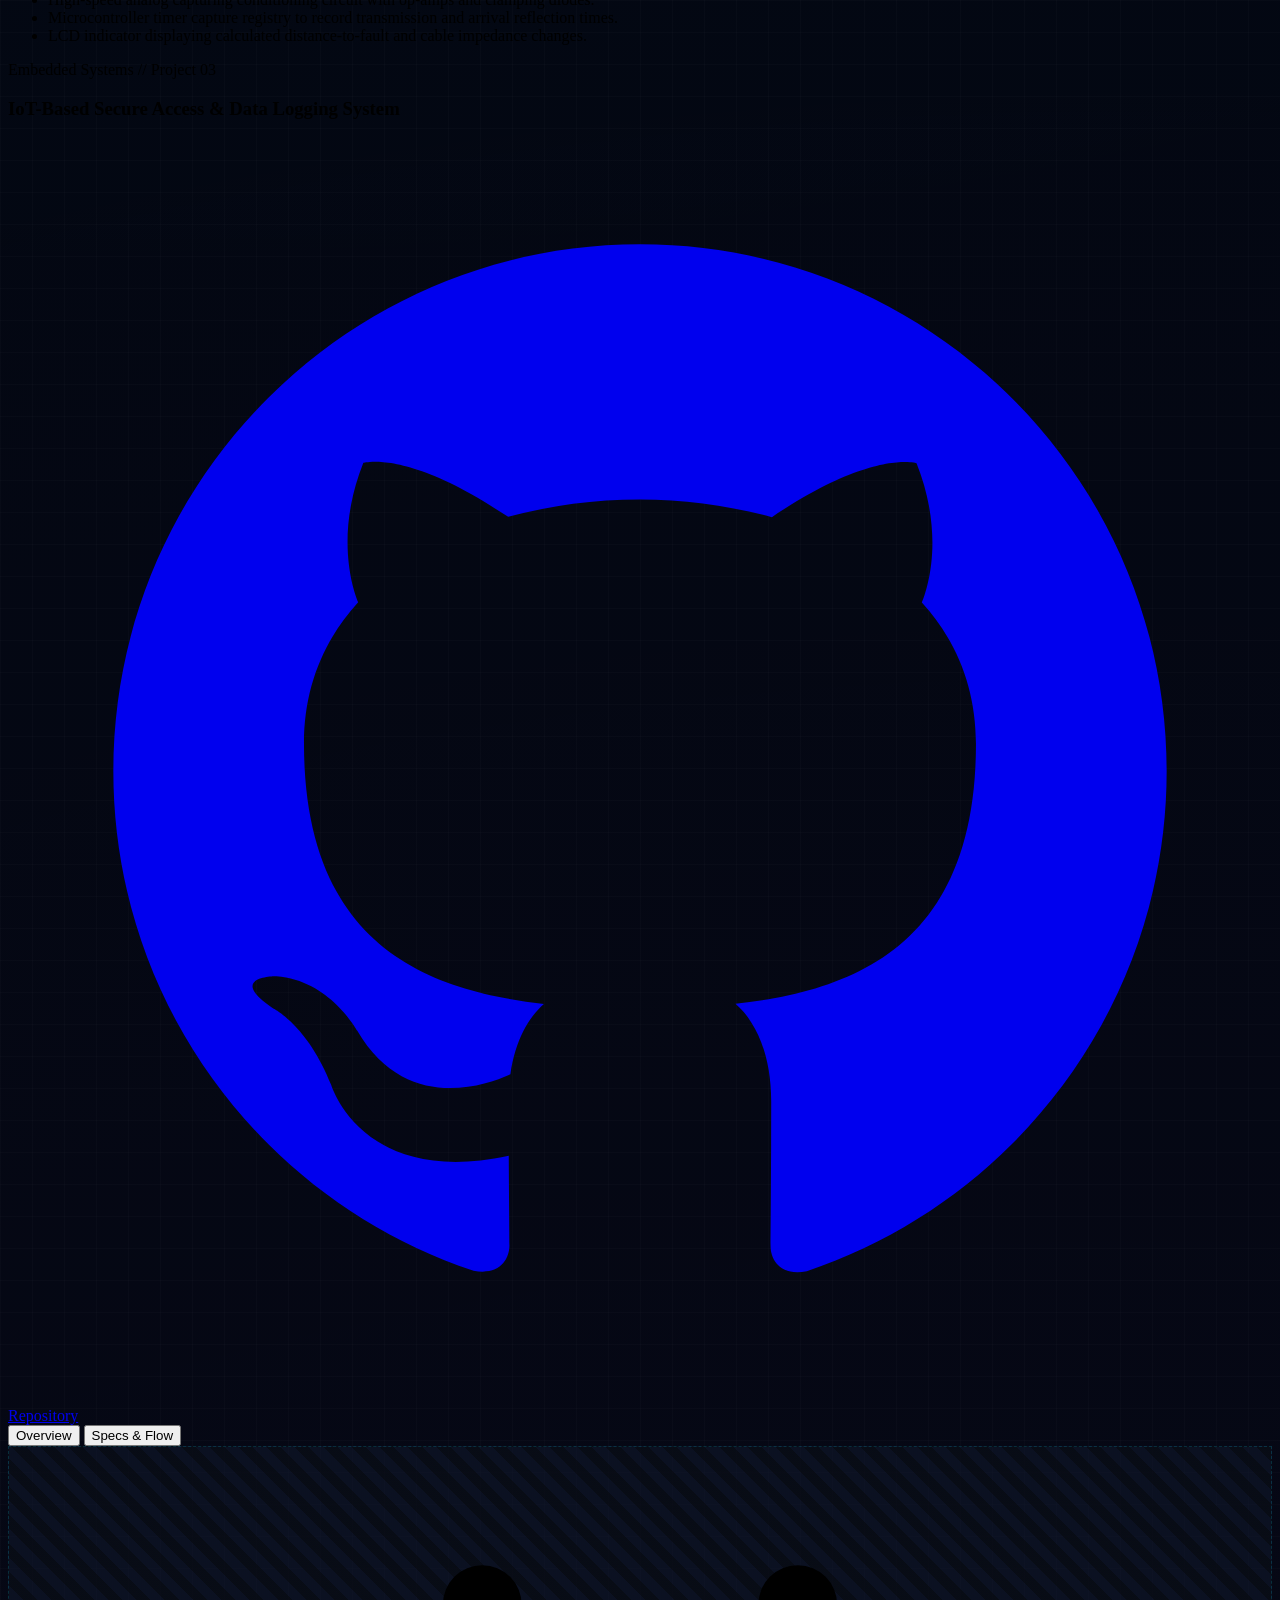
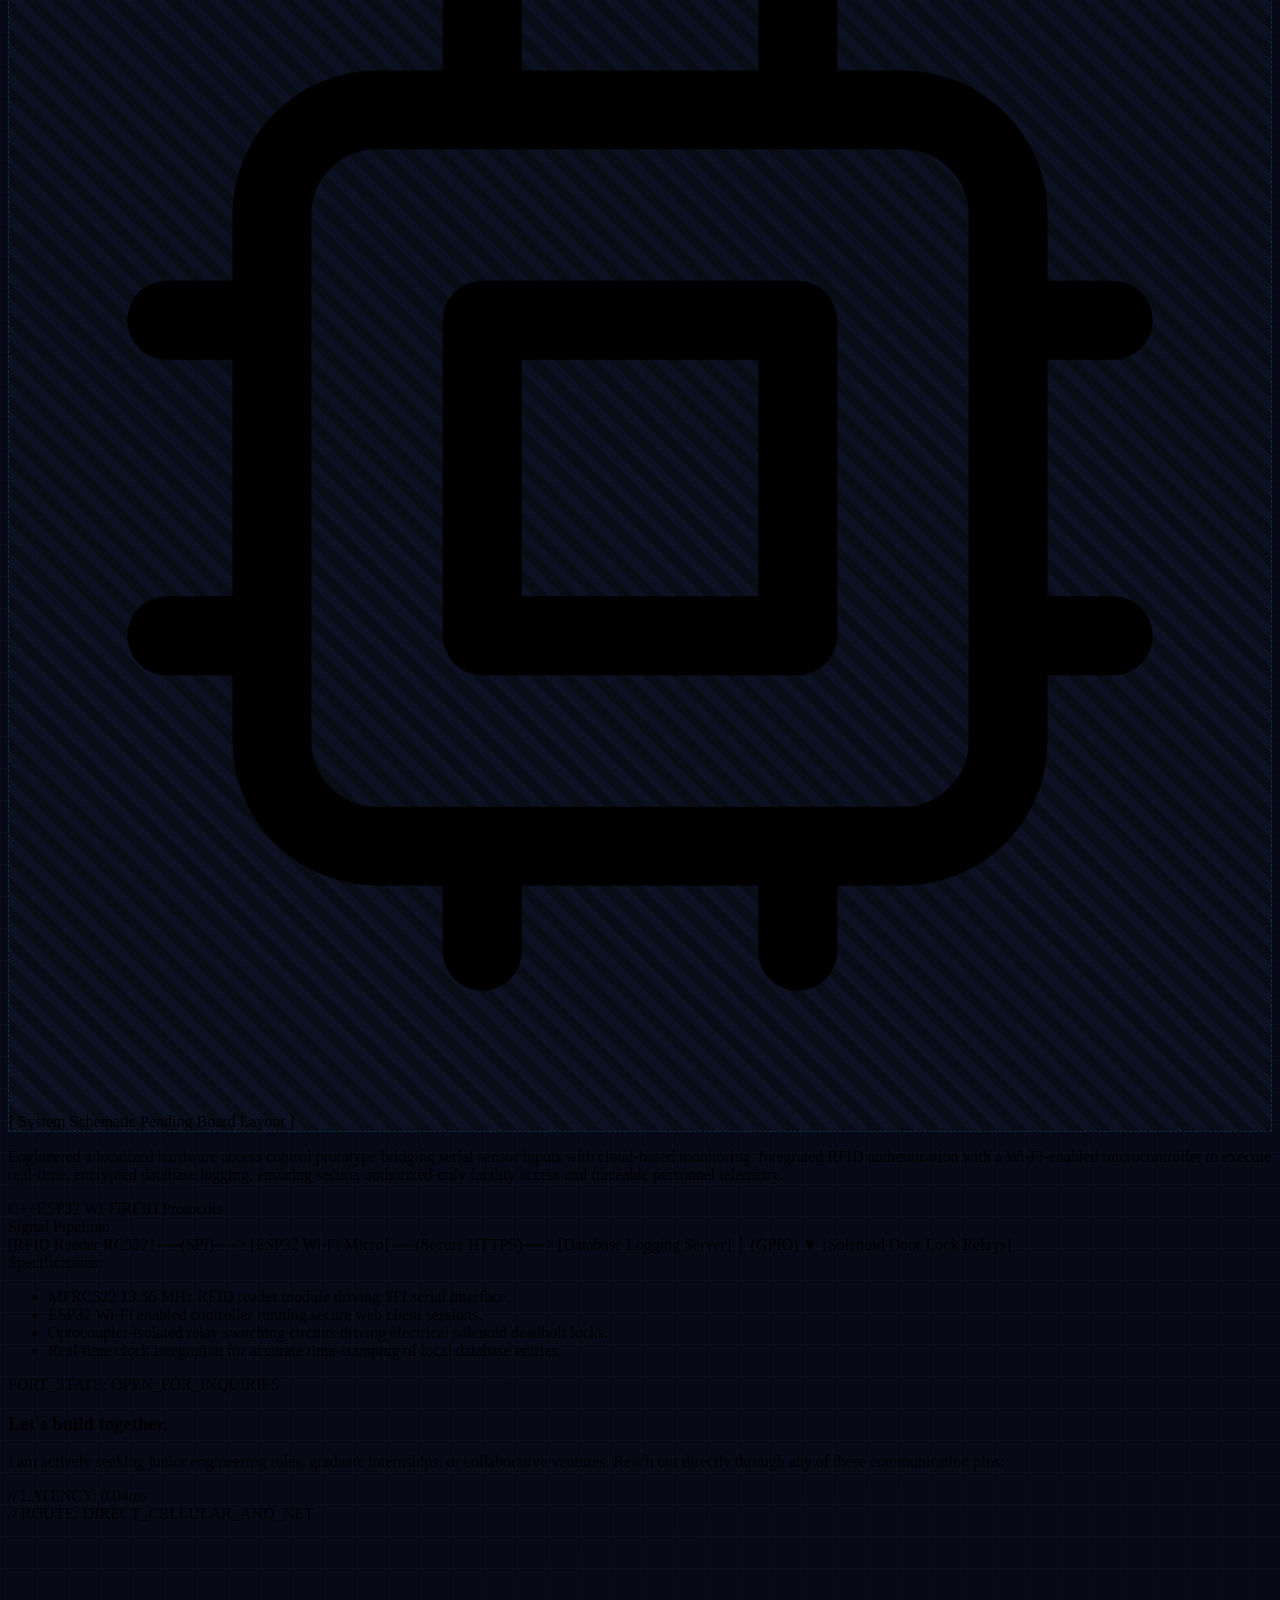
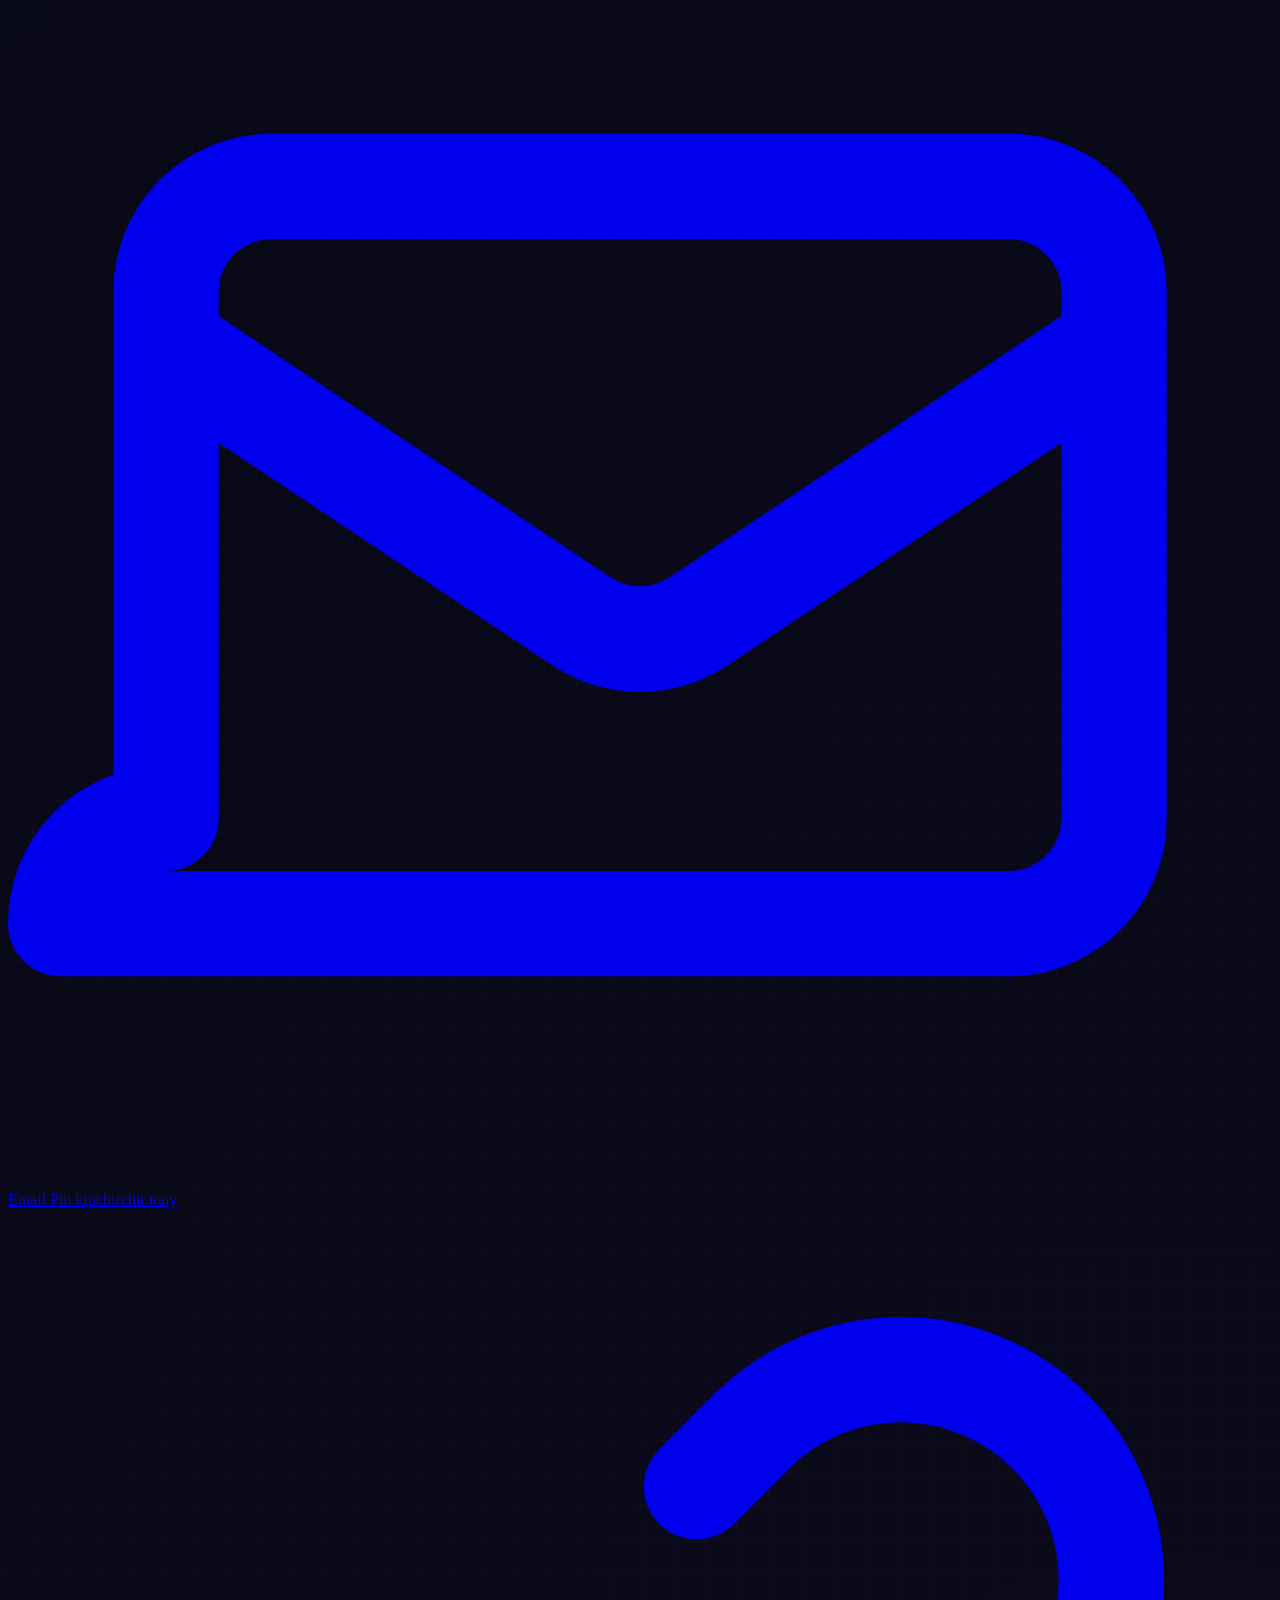
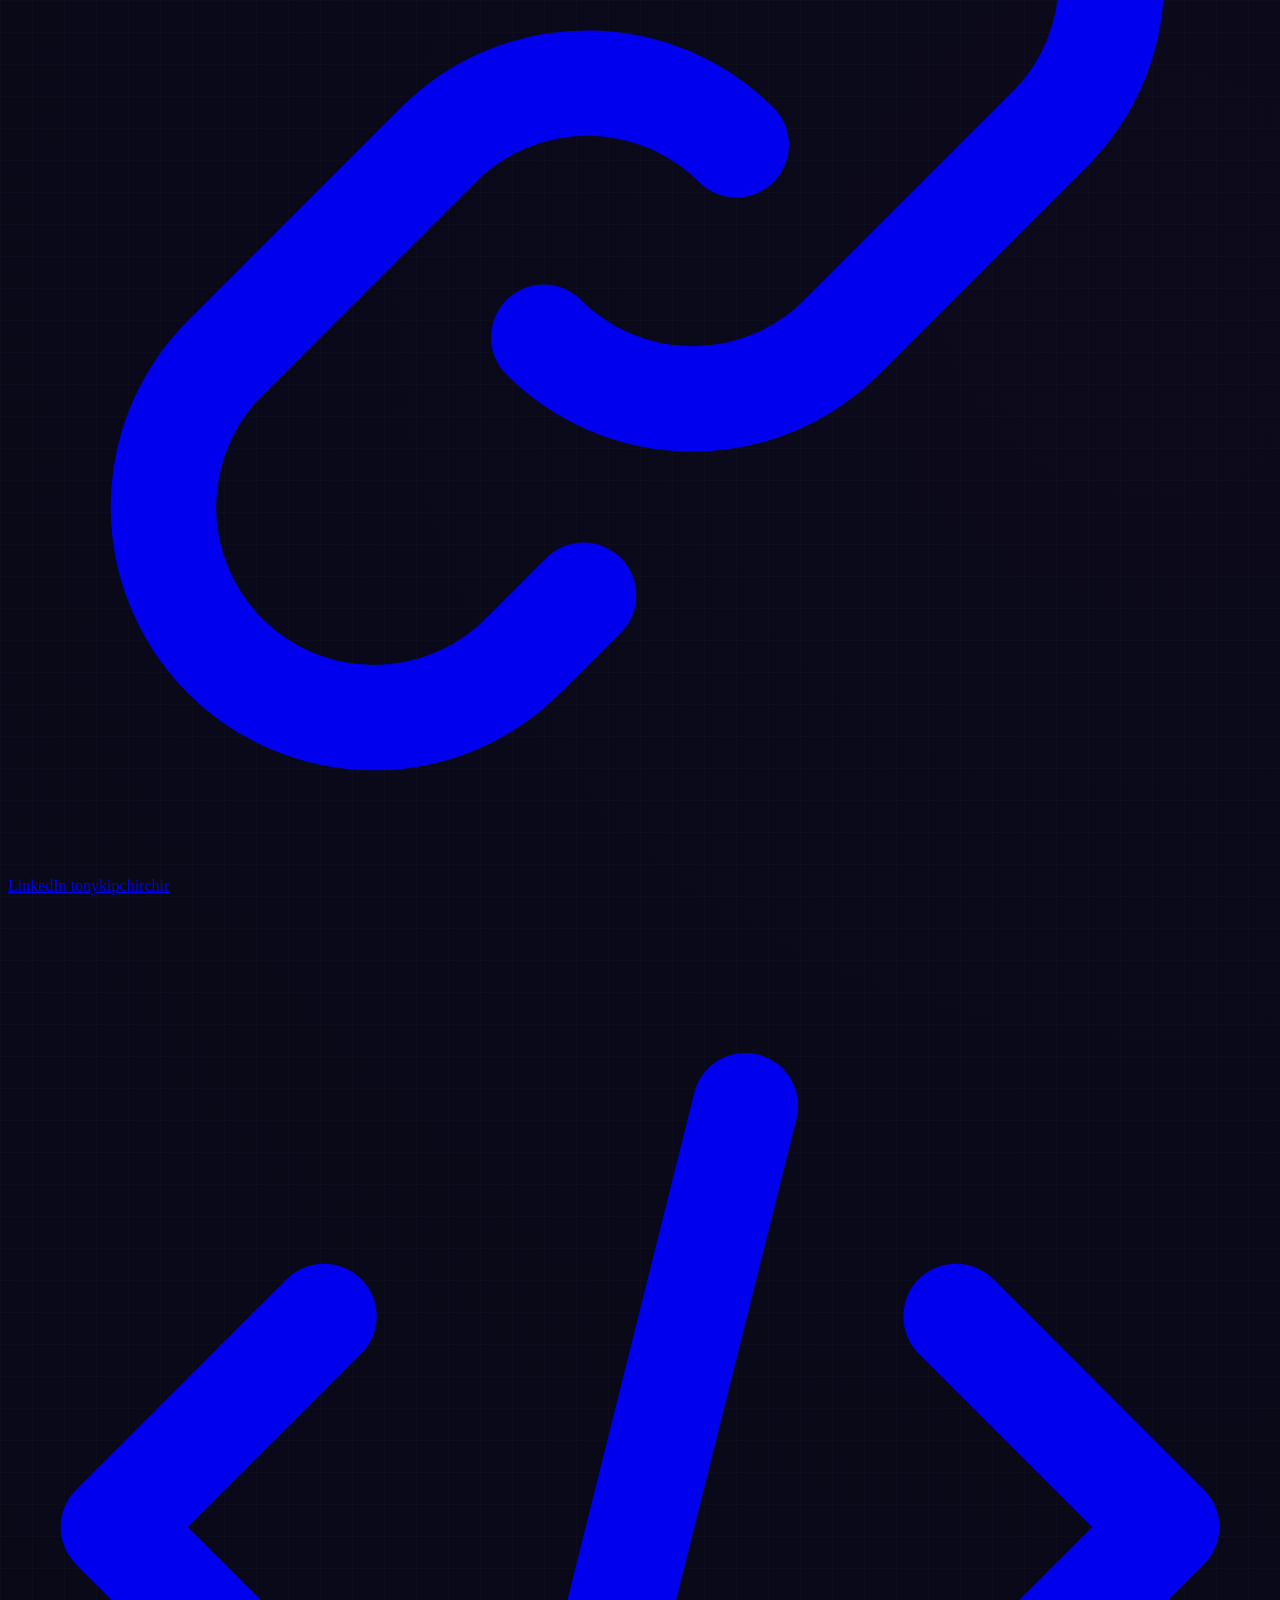
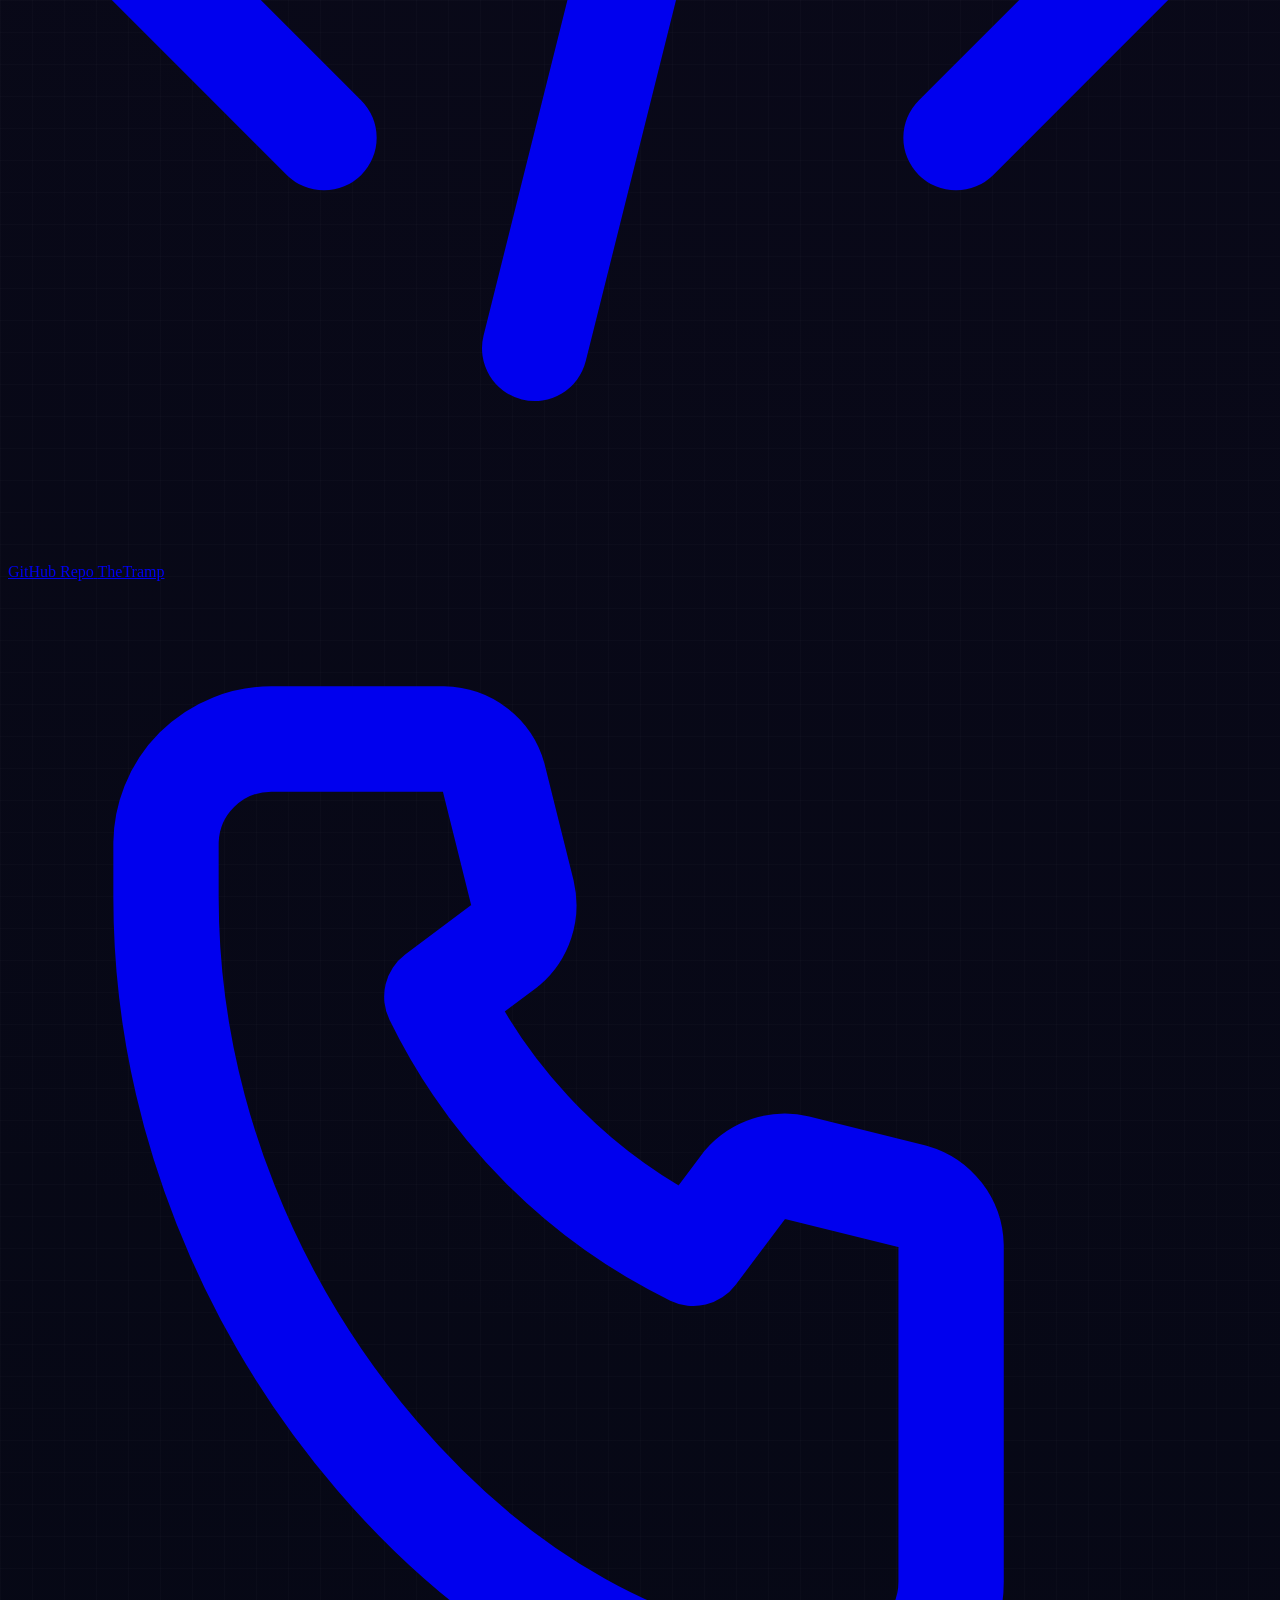
==== commit e35388d1: "Initial commit of portfolio website" ====
--- a/index.html
+++ b/index.html
@@ -1,104 +1,479 @@
-<link rel="stylesheet" href="https://use.fontawesome.com/releases/v5.8.2/css/all.css" integrity="sha384-oS3vJWv+0UjzBfQzYUhtDYW+Pj2yciDJxpsK1OYPAYjqT085Qq/1cq5FLXAZQ7Ay" crossorigin="anonymous">
-
-<link href="https://fonts.googleapis.com/css?family=Poppins:200i,300,400&display=swap" rel="stylesheet">
-
-<link href="https://fonts.googleapis.com/css?family=Raleway:700&display=swap" rel="stylesheet"/>
-
-<link href="style.css" rel="stylesheet">
-
-
-
-
 <!DOCTYPE html>
-<html>
-  <head>
-    <title>Personal Portfolio</title>
-  </head>
-  
-  <body>
-    <nav id="navbar" class="nav">
-      <ul class="nav-list">
-        <li><a href="#welcome-section">About</a></li>
-        <li><a href="#projects">Work</a></li>
-        <li><a href="#contact">Contact</a></li>
-      </ul>
+<html lang="en" class="scroll-smooth">
+<head>
+    <meta charset="UTF-8">
+    <meta name="viewport" content="width=device-width, initial-scale=1.0">
+    <title>Tony Kipchirchir | Graduate Electrical & Electronics Engineer Portfolio</title>
+    <!-- Google Fonts -->
+    <link href="https://fonts.googleapis.com/css2?family=Plus+Jakarta+Sans:wght@300;400;500;600;700;800&family=JetBrains+Mono:wght@400;500;700&display=swap" rel="stylesheet">
+    <!-- Tailwind CSS -->
+    <script src="https://cdn.tailwindcss.com"></script>
+    <script>
+        tailwind.config = {
+            theme: {
+                extend: {
+                    fontFamily: {
+                        sans: ['"Plus Jakarta Sans"', 'sans-serif'],
+                        mono: ['"JetBrains Mono"', 'monospace'],
+                    }
+                }
+            }
+        }
+    </script>
+    <!-- MathJax for rendering engineering formulas -->
+    <script src="https://polyfill.io/v3/polyfill.min.js?features=es6"></script>
+    <script id="MathJax-script" async src="https://cdn.jsdelivr.net/npm/mathjax@3/es5/tex-mml-chtml.js"></script>
+    <!-- Custom Style Sheet -->
+    <link rel="stylesheet" href="./style.css">
+</head>
+<body class="text-slate-200 antialiased font-sans min-h-screen">
+
+    <!-- Navigation Header -->
+    <nav class="sticky top-0 z-50 backdrop-blur-md bg-slate-950/80 border-b border-slate-900">
+        <div class="container mx-auto px-6 py-4 flex justify-between items-center">
+            <div class="flex items-center space-x-3">
+                <span class="relative flex h-3 w-3">
+                    <span class="animate-ping absolute inline-flex h-full w-full rounded-full bg-cyan-400 opacity-75"></span>
+                    <span class="relative inline-flex rounded-full h-3 w-3 bg-cyan-500"></span>
+                </span>
+                <span class="font-mono font-bold text-lg tracking-wider text-white">TK // <span class="text-cyan-400">ENGINEERING</span></span>
+            </div>
+            
+            <div class="hidden md:flex space-x-8 text-sm font-semibold tracking-wide">
+                <a href="#about" class="text-slate-400 hover:text-white transition duration-200">About</a>
+                <a href="#oscilloscope" class="text-slate-400 hover:text-white transition duration-200">Scope Simulator</a>
+                <a href="#vlc-sandbox" class="text-slate-400 hover:text-white transition duration-200">VLC Sandbox</a>
+                <a href="#skills-matrix" class="text-slate-400 hover:text-white transition duration-200">Skills Map</a>
+                <a href="#projects-section" class="text-slate-400 hover:text-white transition duration-200">Projects</a>
+                <a href="#connect" class="text-slate-400 hover:text-white transition duration-200">Connect</a>
+            </div>
+
+            <div>
+                <a href="https://github.com/TheTramp" target="_blank" class="border border-cyan-500/30 hover:border-cyan-400 hover:bg-cyan-500/10 text-cyan-400 text-xs uppercase tracking-wider font-mono font-bold px-4 py-2 rounded transition duration-200">
+                    GitHub Profile
+                </a>
+            </div>
+        </div>
     </nav>
-    
-    <section id="welcome-section" class="welcome-section">
-      <h1>Hey I am The Tramp</h1>
-      <p>a web developer</p>
+
+    <!-- HERO SECTION WITH INTEGRATED OSCILLOSCOPE -->
+    <header id="about" class="relative pt-12 pb-24 px-6 border-b border-slate-900 overflow-hidden">
+        <div class="container mx-auto max-w-7xl grid grid-cols-1 lg:grid-cols-12 gap-12 items-center">
+            
+            <!-- Bio Column (Left) -->
+            <div class="lg:col-span-5 space-y-6">
+                <div class="inline-flex items-center space-x-2 bg-slate-900 border border-slate-800 px-3 py-1.5 rounded-full text-xs font-mono text-cyan-400">
+                    <span class="w-2 h-2 rounded-full bg-cyan-500 led-active"></span>
+                    <span>GRADUATE ENGINEER // PORTFOLIO</span>
+                </div>
+                
+                <h1 class="text-4xl md:text-5xl lg:text-6xl font-extrabold tracking-tight text-white leading-none">
+                    Tony <br class="hidden lg:block"><span class="text-transparent bg-clip-text bg-gradient-to-r from-cyan-400 via-teal-400 to-indigo-400">Kipchirchir</span>
+                </h1>
+                
+                <h2 class="text-lg md:text-xl font-mono text-slate-400">
+                    Graduate Electrical & Electronics Engineer <br>
+                    <span class="text-slate-500">B.Sc. Machakos University // Telecommunications</span>
+                </h2>
+                
+                <p class="text-slate-400 leading-relaxed text-sm md:text-base">
+                    I am an Electrical & Electronics Engineering graduate who enjoys building electronic hardware. My work has taken me from component-level troubleshooting to analog front-ends, signal processing and microcontrollers. I am passionate about hardware design, telecommunications, digital signal processing and embedded design.
+                </p>
+                
+                <div class="flex flex-wrap gap-4 pt-2">
+                    <a href="#projects-section" class="bg-cyan-500 hover:bg-cyan-400 text-slate-950 font-bold px-6 py-3 rounded-lg text-sm transition duration-200 shadow-lg shadow-cyan-500/20">
+                        View Projects
+                    </a>
+                    <a href="./Tony Kipchirchir.pdf" download class="bg-slate-900 hover:bg-slate-850 border border-slate-800 hover:border-slate-700 text-white font-mono px-5 py-3 rounded-lg text-sm transition duration-200 flex items-center space-x-2">
+                        <svg class="w-4 h-4 text-cyan-400" fill="none" stroke="currentColor" viewBox="0 0 24 24"><path stroke-linecap="round" stroke-linejoin="round" stroke-width="2" d="M12 10v6m0 0l-3-3m3 3l3-3m2 8H7a2 2 0 01-2-2V5a2 2 0 012-2h5.586a1 1 0 01.707.293l5.414 5.414a1 1 0 01.293.707V19a2 2 0 01-2 2z"></path></svg>
+                        <span>Download CV</span>
+                    </a>
+                </div>
+            </div>
+
+            <!-- Interactive Oscilloscope Panel (Right) -->
+            <div id="oscilloscope" class="lg:col-span-7">
+                <div class="backdrop-blur-md bg-slate-900/40 border border-slate-800 rounded-xl overflow-hidden shadow-2xl relative">
+                    <!-- Top bezel of instrument -->
+                    <div class="bg-slate-950 px-4 py-2 border-b border-slate-880 flex justify-between items-center text-xs font-mono text-slate-400">
+                        <div class="flex items-center space-x-2">
+                            <span class="w-1.5 h-1.5 rounded-full bg-cyan-500 led-active"></span>
+                            <span>OSCILLOSCOPE-SIM v1.0 // SENSORS READY</span>
+                        </div>
+                        <div class="space-x-3 text-[10px] text-slate-500">
+                            <span>CH1: ACTIVE</span>
+                            <span>TRIG: AUTO</span>
+                        </div>
+                    </div>
+                    
+                    <!-- Screen Area -->
+                    <div class="relative p-4 bg-slate-950">
+                        <canvas id="scopeCanvas" width="600" height="260" class="w-full h-64 bg-slate-950 rounded-lg border border-slate-900 cursor-crosshair"></canvas>
+                        
+                        <!-- Telemetry Overlay Grid -->
+                        <div class="absolute bottom-6 left-8 flex space-x-4 bg-slate-950/80 backdrop-blur border border-slate-850 p-2 rounded text-[10px] font-mono text-cyan-400">
+                            <div>Vpp: <span id="readVpp" class="text-white">--</span></div>
+                            <div>Vrms: <span id="readVrms" class="text-white">--</span></div>
+                            <div>Freq: <span id="readFreq" class="text-white">--</span></div>
+                            <div>Period: <span id="readPeriod" class="text-white">--</span></div>
+                        </div>
+                    </div>
+                    
+                    <!-- Control Bezel Panel -->
+                    <div class="bg-slate-950/90 border-t border-slate-850 p-5 grid grid-cols-1 md:grid-cols-4 gap-6 text-xs font-mono">
+                        <!-- Wave Select -->
+                        <div class="space-y-2">
+                            <label class="text-slate-400 uppercase tracking-wider text-[10px]">Signal Generator</label>
+                            <div class="grid grid-cols-2 gap-1.5">
+                                <button onclick="setWave('sine')" id="btn-sine" class="px-2 py-1 bg-cyan-500/20 text-cyan-400 border border-cyan-500/30 rounded text-center text-[10px] uppercase font-bold transition">Sine</button>
+                                <button onclick="setWave('square')" id="btn-square" class="px-2 py-1 bg-slate-900 text-slate-500 border border-slate-800 rounded text-center text-[10px] uppercase font-bold transition">Square</button>
+                                <button onclick="setWave('triangle')" id="btn-triangle" class="px-2 py-1 bg-slate-900 text-slate-500 border border-slate-800 rounded text-center text-[10px] uppercase font-bold transition">Triangle</button>
+                                <button onclick="setWave('noise')" id="btn-noise" class="px-2 py-1 bg-slate-900 text-slate-500 border border-slate-800 rounded text-center text-[10px] uppercase font-bold transition">Noise</button>
+                            </div>
+                        </div>
+                        
+                        <!-- Frequency slider -->
+                        <div class="space-y-1.5">
+                            <div class="flex justify-between text-[10px]">
+                                <span class="text-slate-400">FREQ (kHz)</span>
+                                <span id="valFreq" class="text-cyan-400">5.0</span>
+                            </div>
+                            <input id="slideFreq" type="range" min="1" max="15" step="0.2" value="5" class="w-full accent-cyan-500 h-1 bg-slate-800 rounded-lg appearance-none cursor-pointer">
+                        </div>
+
+                        <!-- Amplitude slider -->
+                        <div class="space-y-1.5">
+                            <div class="flex justify-between text-[10px]">
+                                <span class="text-slate-400">AMP (V)</span>
+                                <span id="valAmp" class="text-cyan-400">3.0</span>
+                            </div>
+                            <input id="slideAmp" type="range" min="10" max="80" value="40" class="w-full accent-cyan-500 h-1 bg-slate-800 rounded-lg appearance-none cursor-pointer">
+                        </div>
+
+                        <!-- Utility Controls -->
+                        <div class="space-y-2">
+                            <label class="text-slate-400 uppercase tracking-wider text-[10px] block">Trigger Mode</label>
+                            <div class="flex space-x-2">
+                                <button id="btn-freeze" onclick="toggleFreeze()" class="flex-1 px-2.5 py-1.5 border border-slate-800 bg-slate-900 text-slate-400 rounded hover:border-slate-700 transition text-[10px] text-center uppercase font-bold">
+                                    Freeze
+                                </button>
+                                <button id="btn-grid" onclick="toggleGrid()" class="flex-1 px-2.5 py-1.5 border border-cyan-500/20 bg-cyan-950/20 text-cyan-400 rounded transition text-[10px] text-center uppercase font-bold">
+                                    Grid: On
+                                </button>
+                            </div>
+                        </div>
+                    </div>
+                </div>
+            </div>
+            
+        </div>
+    </header>
+
+    <!-- VISIBLE LIGHT COMMUNICATION SANDBOX -->
+    <section id="vlc-sandbox" class="py-20 px-6 border-b border-slate-900 bg-slate-950/30">
+        <div class="container mx-auto max-w-6xl">
+            <div class="text-center space-y-4 mb-16">
+                <div class="inline-flex items-center space-x-2 bg-pink-950/30 border border-pink-500/30 px-3 py-1 rounded-full text-xs font-mono text-pink-400">
+                    <span class="w-2 h-2 rounded-full bg-pink-500 led-active"></span>
+                    <span>OPTICAL WIRELESS SIMULATOR</span>
+                </div>
+                <h2 class="text-3xl md:text-4xl font-extrabold text-white">VLC Optical Transmission Laboratory</h2>
+                <p class="text-slate-400 max-w-2xl mx-auto text-sm md:text-base">
+                    Simulate a physical Visible Light Communication transceiving system. Input a text payload to watch character streams convert, code with 4B5B, pulse an optical transmitter, and decode at the photodiode in real-time.
+                </p>
+            </div>
+
+            <!-- Simulation Panel -->
+            <div class="grid grid-cols-1 lg:grid-cols-12 gap-8 items-stretch">
+                <!-- Transmitter (Tx) Bezel -->
+                <div class="lg:col-span-4 bg-slate-900/60 border border-slate-800 p-6 rounded-xl flex flex-col justify-between">
+                    <div>
+                        <div class="flex justify-between items-center mb-6">
+                            <h3 class="text-base font-bold text-white font-mono uppercase tracking-wider">Transmitter (Tx)</h3>
+                            <span class="text-[10px] font-mono text-slate-500 bg-slate-950 px-2 py-0.5 rounded">Rpi 4B Baseband</span>
+                        </div>
+                        
+                        <div class="space-y-4">
+                            <div class="space-y-2">
+                                <label class="text-xs font-mono text-slate-400 block">Input Character Payload (A-Z, space, 0-9):</label>
+                                <input type="text" id="vlcInput" value="HELLO" uppercase maxlength="8" class="w-full bg-slate-950 border border-slate-800 focus:border-cyan-500 rounded p-3 text-white font-mono tracking-widest text-center text-lg uppercase outline-none transition">
+                            </div>
+                            
+                            <div class="space-y-2">
+                                <label class="text-xs font-mono text-slate-400 block">Modulation Clock Speed</label>
+                                <div class="flex items-center space-x-3">
+                                    <input id="vlcSpeed" type="range" min="1" max="15" value="5" class="flex-grow accent-pink-500 h-1 bg-slate-800 rounded-lg appearance-none cursor-pointer">
+                                    <span id="vlcSpeedRead" class="text-xs font-mono text-pink-400 w-12 text-right">5 Hz</span>
+                                </div>
+                            </div>
+                        </div>
+                    </div>
+
+                    <div class="pt-6">
+                        <button onclick="startVlcTransmission()" id="btn-vlc-tx" class="w-full py-3 bg-pink-600 hover:bg-pink-500 text-slate-950 font-mono font-bold uppercase rounded-lg tracking-wider text-xs transition duration-200 glow-magenta">
+                            Tx: Trigger Optical Stream
+                        </button>
+                    </div>
+                </div>
+
+                <!-- Channel / Propagation Wave (Center) -->
+                <div class="lg:col-span-4 bg-slate-950 border border-slate-900 p-6 rounded-xl flex flex-col justify-between items-center min-h-[300px]">
+                    <h4 class="text-xs font-mono text-slate-500 uppercase tracking-widest">Free-Space Optical Link</h4>
+                    
+                    <!-- LED & Detector Visual Alignment -->
+                    <div class="w-full flex items-center justify-between relative my-8">
+                        <!-- Transmitter LED -->
+                        <div class="flex flex-col items-center z-10">
+                            <div id="txLed" class="w-16 h-16 rounded-full border-2 border-slate-800 bg-slate-900 flex items-center justify-center transition-all duration-75">
+                                <span class="text-[10px] font-mono text-slate-500">LED</span>
+                            </div>
+                            <span class="text-[9px] font-mono text-slate-500 mt-2">GaAs Transmitter</span>
+                        </div>
+                        
+                        <!-- Optical Path & Pulses -->
+                        <div class="flex-grow h-1 bg-slate-900 mx-4 relative overflow-hidden rounded">
+                            <div id="opticalSignal" class="absolute inset-0 bg-pink-500/10 transition-opacity"></div>
+                            <!-- Flying photon -->
+                            <div id="photonBeam" class="absolute top-1/2 -translate-y-1/2 w-4 h-4 rounded-full bg-pink-400 glow-magenta hidden"></div>
+                        </div>
+
+                        <!-- Receiver Photodiode -->
+                        <div class="flex flex-col items-center z-10">
+                            <div id="rxPd" class="w-16 h-16 rounded-full border-2 border-slate-850 bg-slate-900 flex items-center justify-center transition-all duration-75">
+                                <span class="text-[10px] font-mono text-slate-500">RX</span>
+                            </div>
+                            <span class="text-[9px] font-mono text-slate-500 mt-2">BPW34 Detector</span>
+                        </div>
+                    </div>
+
+                    <!-- Telemetry Display panel -->
+                    <div class="w-full bg-slate-900 border border-slate-850 rounded p-4 font-mono text-xs space-y-1 text-slate-400">
+                        <div class="flex justify-between">
+                            <span>Status:</span>
+                            <span id="vlcStatus" class="text-white">STANDBY</span>
+                        </div>
+                        <div class="flex justify-between text-[11px]">
+                            <span>Current Bit:</span>
+                            <span id="vlcBit" class="text-cyan-400 font-bold">--</span>
+                        </div>
+                        <div class="flex justify-between text-[11px] overflow-hidden text-ellipsis whitespace-nowrap">
+                            <span>Tx Buff (4B5B):</span>
+                            <span id="vlcTxBuffer" class="text-slate-500 text-[10px]">--</span>
+                        </div>
+                    </div>
+                </div>
+
+                <!-- Receiver (Rx) Bezel -->
+                <div class="lg:col-span-4 bg-slate-900/60 border border-slate-800 p-6 rounded-xl flex flex-col justify-between">
+                    <div>
+                        <div class="flex justify-between items-center mb-6">
+                            <h3 class="text-base font-bold text-white font-mono uppercase tracking-wider">Receiver (Rx)</h3>
+                            <span class="text-[10px] font-mono text-slate-500 bg-slate-950 px-2 py-0.5 rounded">OPA380 TIA</span>
+                        </div>
+
+                        <div class="space-y-6">
+                            <div class="space-y-2">
+                                <span class="text-xs font-mono text-slate-400 block">Received Frame Bitstream:</span>
+                                <div id="vlcBitStream" class="bg-slate-950 border border-slate-850 rounded p-3 text-xs font-mono h-20 overflow-y-auto break-all text-cyan-400/80 leading-normal">
+                                    // Awaiting frame sync pulses...
+                                </div>
+                            </div>
+
+                            <div class="space-y-2">
+                                <span class="text-xs font-mono text-slate-400 block">Decoded ASCII Payload:</span>
+                                <div id="vlcDecoded" class="bg-slate-950 border border-slate-850 text-white font-mono text-2xl tracking-widest text-center font-bold p-3 rounded h-16 flex items-center justify-center">
+                                    --
+                                </div>
+                            </div>
+                        </div>
+                    </div>
+
+                    <div class="pt-6">
+                        <button onclick="clearVlcSandbox()" class="w-full py-2.5 bg-slate-950 border border-slate-800 hover:border-slate-700 text-slate-400 font-mono text-xs uppercase rounded transition">
+                            Reset Lab Instruments
+                        </button>
+                    </div>
+                </div>
+            </div>
+        </div>
     </section>
-    
-    <section id="projects" class="projects-section">
-      <h2 class="projects-section-header">These are some of my projects</h2>
-      <div class="projects-grid">
-        <a href="https://codepen.io/br-3-kv/pen/bGRogbr" target="_blank" class="project project-tile">
-          <img class="project-image" src="https://codepen.io/br-3-kv/pen/bGRogbr/image/large.png" alt="project">
-          <p class="project-title">
-            <span class="code">&lt;</span>
-            Tribute page
-            <span class="code">&#47;&gt;</span>
-          </p>
-        </a>
-        <a href="https://codepen.io/br-3-kv/pen/yLXbYjO" target="_blank" class="project project-tile">
-          <img class="project-image" src="https://codepen.io/br-3-kv/pen/yLXbYjO/image/large.png" alt="project">
-          <p class="project-title">
-            <span class="code">&lt;</span>
-            Survey form
-            <span class="code">&#47;&gt;</span>
-          </p>
-        </a>
-        <a href="https://codepen.io/br-3-kv/pen/OJgmYyW" target="_blank" class="project project-tile">
-          <img class="project-image" src="https://codepen.io/br-3-kv/pen/OJgmYyW/image/large.png" alt="project">
-          <p class="project-title">
-            <span class="code">&lt;</span>
-            Technical documentation page
-            <span class="code">&#47;&gt;</span>
-          </p>
-        </a>
-        <a href="https://codepen.io/br-3-kv/pen/mdwmBRO" target="_blank" class="project project-tile">
-          <img class="project-image" src="https://codepen.io/br-3-kv/pen/mdwmBRO/image/large.png" alt="project">
-          <p class="project-title">
-            <span class="code">&lt;</span>
-            Product landing paage
-            <span class="code">&#47;&gt;</span>
-          </p>
-        </a>
-        <a href="https://codepen.io/br-3-kv/pen/eYRRewd" target="_blank" class="project project-tile">
-          <img class="project-image" src="https://codepen.io/br-3-kv/pen/eYRRewd/image/large.png" alt="project">
-          <p class="project title">
-            <span class="code">&lt;</span>
-            Personal Portfolio
-            <span class="code">&#47;&gt;</span>
-          </p>
-        </a>
-      </div>
-      <a href="https://codepen.io/FreeCodeCamp/" class="btn btn-show-all" target="_blank">Show all<i class="fas fa-chevron-right"></i></a>
+
+    <!-- TECHNICAL ARSENAL (SKILLS MATRIX) -->
+    <section id="skills-matrix" class="py-20 px-6 border-b border-slate-900">
+        <div class="container mx-auto max-w-6xl">
+            <div class="text-center space-y-4 mb-16">
+                <div class="inline-flex items-center space-x-2 bg-cyan-950/30 border border-cyan-500/30 px-3 py-1 rounded-full text-xs font-mono text-cyan-400">
+                    <span class="w-2 h-2 rounded-full bg-cyan-500 led-active"></span>
+                    <span>TECHNICAL SYSTEM SCHEMATIC</span>
+                </div>
+                <h2 class="text-3xl md:text-4xl font-extrabold text-white">Interactive Systems Block Map</h2>
+                <p class="text-slate-400 max-w-2xl mx-auto text-sm md:text-base">
+                    Click each engineering subsystem block to explore my technical capabilities, instrumentation, tools, and software languages applied in each domain.
+                </p>
+            </div>
+
+            <!-- Block Schematic Layout -->
+            <div class="grid grid-cols-1 lg:grid-cols-3 gap-4 items-stretch mb-8">
+                <!-- Block 1 -->
+                <div onclick="selectSkillBlock('embedded')" id="block-embedded" class="p-6 bg-slate-900 border-2 border-cyan-500/30 rounded-xl cursor-pointer hover:border-cyan-400 hover:bg-slate-850/50 transition shadow-lg glow-cyan text-left">
+                    <div class="font-mono text-cyan-400 text-xs mb-2">01 // EMBED_SYS</div>
+                    <h3 class="text-lg font-bold text-white mb-2">Embedded Systems</h3>
+                    <p class="text-slate-400 text-xs">Firmware coding, timer registers, logic mapping, serial protocols (I2C/SPI/UART), hardware interrupts.</p>
+                </div>
+                
+                <!-- Block 2 -->
+                <div onclick="selectSkillBlock('hardware')" id="block-hardware" class="p-6 bg-slate-900 border border-slate-850 rounded-xl cursor-pointer hover:border-cyan-400 hover:bg-slate-850/50 transition text-left">
+                    <div class="font-mono text-slate-500 text-xs mb-2">02 // HW_ENG</div>
+                    <h3 class="text-lg font-bold text-white mb-2">Hardware Engineering</h3>
+                    <p class="text-slate-400 text-xs">Analog conditioning, board diagnostics, schematic tracing, SMD rework, circuit simulation packages.</p>
+                </div>
+                
+                <!-- Block 3 -->
+                <div onclick="selectSkillBlock('telecom')" id="block-telecom" class="p-6 bg-slate-900 border border-slate-850 rounded-xl cursor-pointer hover:border-cyan-400 hover:bg-slate-850/50 transition text-left">
+                    <div class="font-mono text-slate-500 text-xs mb-2">03 // TELE_SYS</div>
+                    <h3 class="text-lg font-bold text-white mb-2">Telecommunications</h3>
+                    <p class="text-slate-400 text-xs">VLC transceivers, line coding logic, signal integrity, RF measurements, VSWR testing, channel budgets.</p>
+                </div>
+            </div>
+
+            <!-- Block Description Detail Screen -->
+            <div class="bg-slate-900/60 border border-slate-800 rounded-xl p-8 min-h-[220px]">
+                <div id="skill-detail-content" class="grid grid-cols-1 md:grid-cols-12 gap-8 items-center">
+                    <div class="md:col-span-8 space-y-4">
+                        <h4 id="skill-detail-title" class="text-2xl font-bold text-white">Embedded Systems Engineering</h4>
+                        <p id="skill-detail-desc" class="text-slate-400 text-sm leading-relaxed">
+                            Bridging physical signals with computational logic. Skilled in low-level firmware development, microcontroller clock timer registers, hardware interrupts, and serial communication links. Proficient in optimizing sensor integration and analog-to-digital conversions on AVR and ARM core platforms.
+                        </p>
+                        <div class="flex flex-wrap gap-2 pt-2" id="skill-detail-tags">
+                            <span class="bg-slate-950 text-cyan-400 border border-slate-850 text-xs px-3 py-1.5 rounded font-mono">Embedded C / C++</span>
+                            <span class="bg-slate-950 text-cyan-400 border border-slate-850 text-xs px-3 py-1.5 rounded font-mono">ATmega328P / AVR</span>
+                            <span class="bg-slate-950 text-cyan-400 border border-slate-850 text-xs px-3 py-1.5 rounded font-mono">Raspberry Pi</span>
+                            <span class="bg-slate-950 text-cyan-400 border border-slate-850 text-xs px-3 py-1.5 rounded font-mono">Register-Level Programming</span>
+                            <span class="bg-slate-950 text-cyan-400 border border-slate-850 text-xs px-3 py-1.5 rounded font-mono">UART / SPI / I2C Protocols</span>
+                            <span class="bg-slate-950 text-cyan-400 border border-slate-850 text-xs px-3 py-1.5 rounded font-mono">Hardware Interrupt Vectors</span>
+                        </div>
+                    </div>
+                    <div class="md:col-span-4 border-l border-slate-800 pl-8 space-y-4 font-mono text-xs">
+                        <div>
+                            <span class="text-slate-500 block mb-1 uppercase tracking-wider text-[10px]">Instrumentation / Lab Gear</span>
+                            <span id="skill-detail-gear" class="text-slate-350">Microcontrollers, Logic Analyzer, Serial Oscilloscope Interfacing, Jumper Logic Probes</span>
+                        </div>
+                        <div>
+                            <span class="text-slate-500 block mb-1 uppercase tracking-wider text-[10px]">Primary Tools / Simulators</span>
+                            <span id="skill-detail-tools" class="text-slate-350">VS Code, Arduino IDE, PlatformIO, Linux GCC, CMake compilation systems</span>
+                        </div>
+                    </div>
+                </div>
+            </div>
+        </div>
     </section>
-    
-    <section id="contact" class="contact-section">
-      <div class="contact-contact-header">
-        <h2>Let's work together...</h2>
-        <p>How do you take your coffee?</p>
-      </div>
-      <div class="contact-links">
-        <a href="https://twitter.com/br_3_kv" target="_blank" class="btn contact-details"><i class="fab fa-twitter"></i>Twitter</a>
-        
-        <a href="https://github.com/kipchirchir-tony" id="profile-link" target="_blank" class="btn contact-details"><i class="fab fa-github"></i>Github</a>
-        
-        <a href="mailto: tonykipchirchir@petalmail.com" class="btn contact-details"><i class="fas fa-at"></i>Send a mail</a>
-        
-        <a href="tel:+254704679909" class="btn contact-details"><i class="fas fa-mobile-alt"></i>Call me</a>
-      </div>
+
+    <!-- DYNAMIC PROJECTS SECTION -->
+    <section id="projects-section" class="py-20 px-6 bg-slate-950/30">
+        <div class="container mx-auto max-w-6xl">
+            
+            <div class="flex items-center space-x-3 mb-12">
+                <div class="h-0.5 w-12 bg-cyan-500"></div>
+                <h2 class="text-3xl font-extrabold text-white">Engineering Project Portfolio</h2>
+            </div>
+
+            <!-- Featured Project Target Container -->
+            <div id="featured-project-container" class="mb-16">
+                <!-- Loaded dynamically by app.js -->
+                <div class="p-6 bg-slate-900 border border-slate-800 rounded-xl text-center font-mono text-slate-400 text-xs uppercase tracking-widest animate-pulse">
+                    // Synchronizing optoelectronic database...
+                </div>
+            </div>
+
+            <!-- Other Projects Target Grid -->
+            <div id="other-projects-grid" class="grid grid-cols-1 md:grid-cols-2 gap-8">
+                <!-- Loaded dynamically by app.js -->
+            </div>
+
+        </div>
     </section>
-    
-    <footer>
-      <p>
-        It will be a pleasure working with you
-      </p>
-      <p>
-        &copy; Created by Tony Kipchirchir.
-      </p>
+
+    <!-- SLEEK DIRECT CONNECT PANEL (REPLACED CONTACT FORM) -->
+    <section id="connect" class="py-20 px-6 border-t border-slate-900 bg-slate-950/20">
+        <div class="container mx-auto max-w-4xl">
+            <div class="backdrop-blur-md bg-slate-900/40 border border-slate-800 rounded-2xl p-8 md:p-12 shadow-2xl relative">
+                <div class="absolute -top-3.5 left-8 px-4 bg-slate-950 border border-slate-800 text-[10px] font-mono text-cyan-400 rounded-full py-1">
+                    PORT_STATE: OPEN_FOR_INQUIRIES
+                </div>
+                
+                <div class="grid grid-cols-1 md:grid-cols-12 gap-8 items-center">
+                    <div class="md:col-span-6 space-y-6">
+                        <h3 class="text-2xl md:text-3xl font-bold text-white tracking-wide">Let's build together.</h3>
+                        <p class="text-slate-400 text-sm leading-relaxed">
+                            I am actively seeking junior engineering roles, graduate internships, or collaborative ventures. Reach out directly through any of these communication pins:
+                        </p>
+                        <div class="font-mono text-xs space-y-2 text-slate-500">
+                            <div>// LATENCY: 0.04ms</div>
+                            <div>// ROUTE: DIRECT_CELLULAR_AND_NET</div>
+                        </div>
+                    </div>
+                    
+                    <div class="md:col-span-6 grid grid-cols-1 sm:grid-cols-2 gap-4">
+                        <!-- Email Link -->
+                        <a href="mailto:kipchirchir.tony@outlook.com" class="p-4 bg-slate-950 hover:bg-slate-900 border border-slate-850 hover:border-cyan-500/40 rounded-xl flex items-center space-x-3 group transition duration-300">
+                            <div class="p-2 bg-slate-900 group-hover:bg-cyan-500/10 rounded-lg transition">
+                                <svg class="w-5 h-5 text-cyan-400" fill="none" stroke="currentColor" viewBox="0 0 24 24"><path stroke-linecap="round" stroke-linejoin="round" stroke-width="2" d="M3 8l7.89 5.26a2 2 0 002.22 0L21 8M5 19h14a2 2 0 002-2V7a2 2 0 00-2-2H5a2 2 0 00-2 2v10a2 2 0 00-2 2z"></path></svg>
+                            </div>
+                            <div>
+                                <span class="block text-[9px] font-mono text-slate-500 uppercase">Email Pin</span>
+                                <span class="text-xs font-bold text-white truncate max-w-[140px] block">kipchirchir.tony</span>
+                            </div>
+                        </a>
+
+                        <!-- LinkedIn Link -->
+                        <a href="https://linkedin.com/in/tonykipchirchir" target="_blank" class="p-4 bg-slate-950 hover:bg-slate-900 border border-slate-850 hover:border-cyan-500/40 rounded-xl flex items-center space-x-3 group transition duration-300">
+                            <div class="p-2 bg-slate-900 group-hover:bg-cyan-500/10 rounded-lg transition">
+                                <svg class="w-5 h-5 text-cyan-400" fill="none" stroke="currentColor" viewBox="0 0 24 24"><path stroke-linecap="round" stroke-linejoin="round" stroke-width="2" d="M13.828 10.172a4 4 0 00-5.656 0l-4 4a4 4 0 105.656 5.656l1.102-1.101m-.758-4.899a4 4 0 005.656 0l4-4a4 4 0 00-5.656-5.656l-1.1 1.1"></path></svg>
+                            </div>
+                            <div>
+                                <span class="block text-[9px] font-mono text-slate-500 uppercase">LinkedIn</span>
+                                <span class="text-xs font-bold text-white block">tonykipchirchir</span>
+                            </div>
+                        </a>
+
+                        <!-- GitHub Link -->
+                        <a href="https://github.com/TheTramp" target="_blank" class="p-4 bg-slate-950 hover:bg-slate-900 border border-slate-850 hover:border-cyan-500/40 rounded-xl flex items-center space-x-3 group transition duration-300">
+                            <div class="p-2 bg-slate-900 group-hover:bg-cyan-500/10 rounded-lg transition">
+                                <svg class="w-5 h-5 text-cyan-400" fill="none" stroke="currentColor" viewBox="0 0 24 24"><path stroke-linecap="round" stroke-linejoin="round" stroke-width="2" d="M10 20l4-16m4 4l4 4-4 4M6 16l-4-4 4-4"></path></svg>
+                            </div>
+                            <div>
+                                <span class="block text-[9px] font-mono text-slate-500 uppercase">GitHub Repo</span>
+                                <span class="text-xs font-bold text-white block">TheTramp</span>
+                            </div>
+                        </a>
+
+                        <!-- Phone Link -->
+                        <a href="tel:+254704679909" class="p-4 bg-slate-950 hover:bg-slate-900 border border-slate-850 hover:border-cyan-500/40 rounded-xl flex items-center space-x-3 group transition duration-300">
+                            <div class="p-2 bg-slate-900 group-hover:bg-cyan-500/10 rounded-lg transition">
+                                <svg class="w-5 h-5 text-cyan-400" fill="none" stroke="currentColor" viewBox="0 0 24 24"><path stroke-linecap="round" stroke-linejoin="round" stroke-width="2" d="M3 5a2 2 0 012-2h3.28a1 1 0 01.94.725l.548 2.2a1 1 0 01-.321.988l-1.305.98a10.582 10.582 0 004.872 4.872l.98-1.305a1 1 0 01.988-.321l2.2.548a1 1 0 01.725.94V19a2 2 0 01-2 2h-1C9.716 21 3 14.284 3 6V5z"></path></svg>
+                            </div>
+                            <div>
+                                <span class="block text-[9px] font-mono text-slate-500 uppercase">Voice Line</span>
+                                <span class="text-xs font-bold text-white block">+254704679909</span>
+                            </div>
+                        </a>
+                    </div>
+                </div>
+            </div>
+        </div>
+    </section>
+
+    <!-- FOOTER -->
+    <footer class="bg-slate-950 text-slate-500 py-12 text-center text-xs font-mono border-t border-slate-900/60">
+        <div class="container mx-auto px-6 space-y-4">
+            <p>&copy; 2026 Tony Kipchirchir. Engineered with precision.</p>
+            <p class="text-[10px] text-slate-650 tracking-widest">// LATENCY: 0.04ms // TEMP: 32C // CLK: 3.2GHz // CORE: OK</p>
+        </div>
     </footer>
-  </body>
+
+    <!-- MODULAR SCRIPTS -->
+    <script src="./oscilloscope.js"></script>
+    <script src="./vlc-simulator.js"></script>
+    <script src="./app.js"></script>
+</body>
 </html>
--- a/style.css
+++ b/style.css
@@ -1,101 +1,71 @@
-html {
-    /* Setting a base font size of 10px give us easier rem calculations
-       Info: 1rem === 10px, 1.5rem === 15px, 2rem === 20px and so forth
-     */
-    font-size: 10px;
-  }
-  
-  body {
-    /* Native font stack https://getbootstrap.com/docs/4.2/content/reboot/#native-font-stack */
-    font-family: -apple-system, BlinkMacSystemFont, 'Segoe UI', 'Roboto',
-      'Helvetica Neue', Arial, sans-serif;
-    font-size: 1.6rem;
-    line-height: 1.5;
-    text-align: center;
-    color: #333;
-    margin: 0;
-  }
-  
-  h1 {
-    font-size: 4rem;
-    margin-bottom: 0;
-  }
-  
-  @media (max-width: 460px) {
-    h1 {
-      font-size: 3.5rem;
-      line-height: 1.2;
-    }
-  }
-  
-  h2 {
-    font-size: 3.25rem;
-  }
-  
-  a {
-    color: #477ca7;
-  }
-  
-  a:visited {
-    color: #74638f;
-  }
-  
-  #main {
-    margin: 30px 8px;
-    padding: 15px;
-    border-radius: 5px;
-    background: #eee;
-  }
-  
-  @media (max-width: 460px) {
-    #main {
-      margin: 0;
-    }
-  }
-  
-  img {
-    max-width: 100%;
-    display: block;
-    height: auto;
-    margin: 0 auto;
-  }
-  
-  #img-div {
-    background: white;
-    padding: 10px;
-    margin: 0;
-  }
-  
-  #img-caption {
-    margin: 15px 0 5px 0;
-  }
-  
-  @media (max-width: 460px) {
-    #img-caption {
-      font-size: 1.4rem;
-    }
-  }
-  
-  #headline {
-    margin: 50px 0;
-    text-align: center;
-  }
-  
-  ul {
-    max-width: 550px;
-    margin: 0 auto 50px auto;
-    text-align: left;
-    line-height: 1.6;
-  }
-  
-  li {
-    margin: 16px 0;
-  }
-  
-  blockquote {
-    font-style: italic;
-    max-width: 545px;
-    margin: 0 auto 50px auto;
-    text-align: left;
-  }
-  
+/* Custom Scrollbar */
+::-webkit-scrollbar {
+    width: 8px;
+    height: 8px;
+}
+::-webkit-scrollbar-track {
+    background: #020617;
+}
+::-webkit-scrollbar-thumb {
+    background: #1e293b;
+    border-radius: 4px;
+}
+::-webkit-scrollbar-thumb:hover {
+    background: #06b6d4;
+    box-shadow: 0 0 10px #06b6d4;
+}
+
+/* Ambient glowing dots and grid background */
+body {
+    background-color: #030712;
+    background-image: 
+        radial-gradient(circle at 10% 20%, rgba(6, 182, 212, 0.04) 0%, transparent 40%),
+        radial-gradient(circle at 90% 80%, rgba(217, 70, 239, 0.04) 0%, transparent 40%),
+        linear-gradient(rgba(255, 255, 255, 0.015) 1px, transparent 1px),
+        linear-gradient(90deg, rgba(255, 255, 255, 0.015) 1px, transparent 1px);
+    background-size: 100% 100%, 100% 100%, 32px 32px, 32px 32px;
+}
+
+.glow-cyan {
+    box-shadow: 0 0 20px rgba(6, 182, 212, 0.25);
+}
+.glow-magenta {
+    box-shadow: 0 0 20px rgba(217, 70, 239, 0.25);
+}
+.glow-amber {
+    box-shadow: 0 0 20px rgba(245, 158, 11, 0.25);
+}
+
+/* LED status blink */
+@keyframes blink {
+    0%, 100% { opacity: 0.3; filter: brightness(0.8); }
+    50% { opacity: 1; filter: brightness(1.2) drop-shadow(0 0 6px currentColor); }
+}
+.led-active {
+    animation: blink 1.5s infinite;
+}
+.led-fast {
+    animation: blink 0.3s infinite;
+}
+
+/* Oscilloscope Wave Beam effect */
+.scope-glow {
+    filter: drop-shadow(0 0 4px #06b6d4);
+}
+
+/* Code syntax highlighting overrides */
+pre {
+    background-color: #090d16 !important;
+}
+
+/* Custom background for project cards that lack images */
+.schematic-placeholder-bg {
+    background: repeating-linear-gradient(
+        45deg,
+        rgba(15, 23, 42, 0.6),
+        rgba(15, 23, 42, 0.6) 10px,
+        rgba(9, 13, 22, 0.8) 10px,
+        rgba(9, 13, 22, 0.8) 20px
+    );
+    border: 1px dashed rgba(6, 182, 212, 0.2);
+}
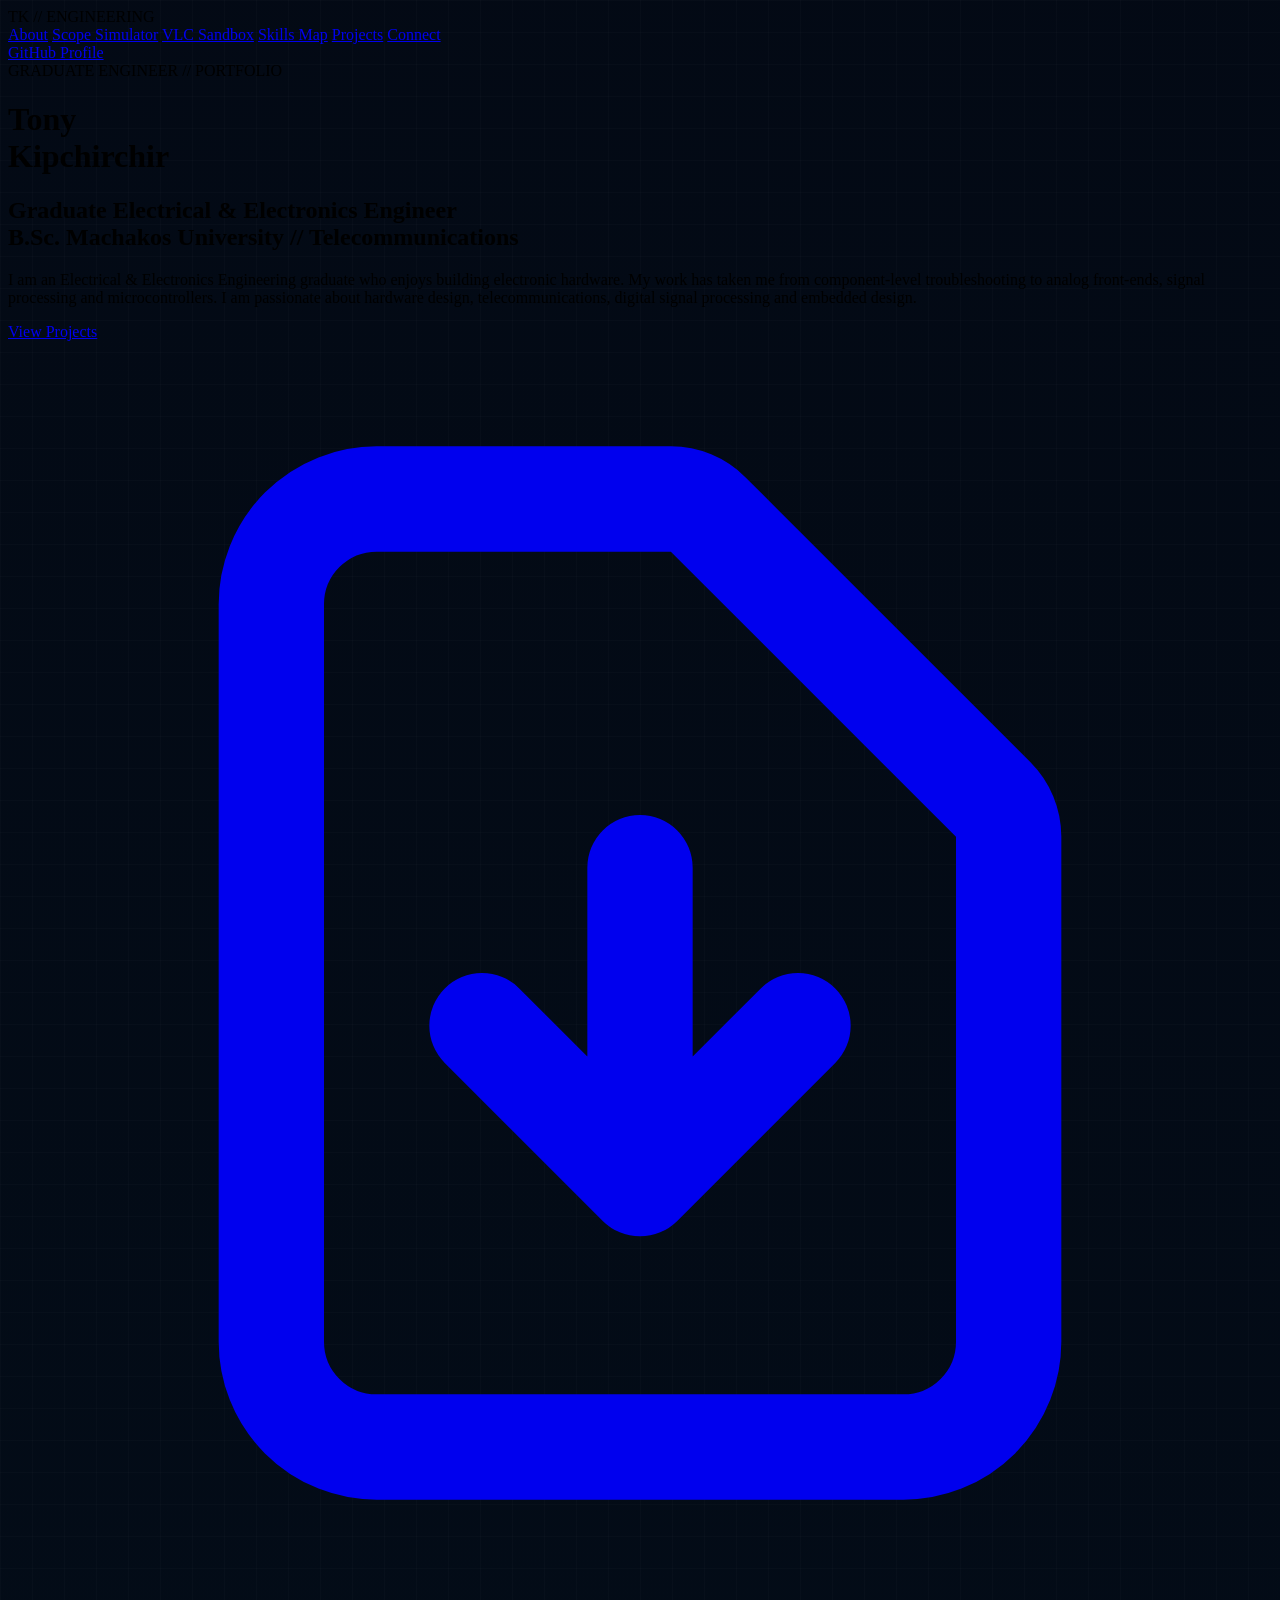
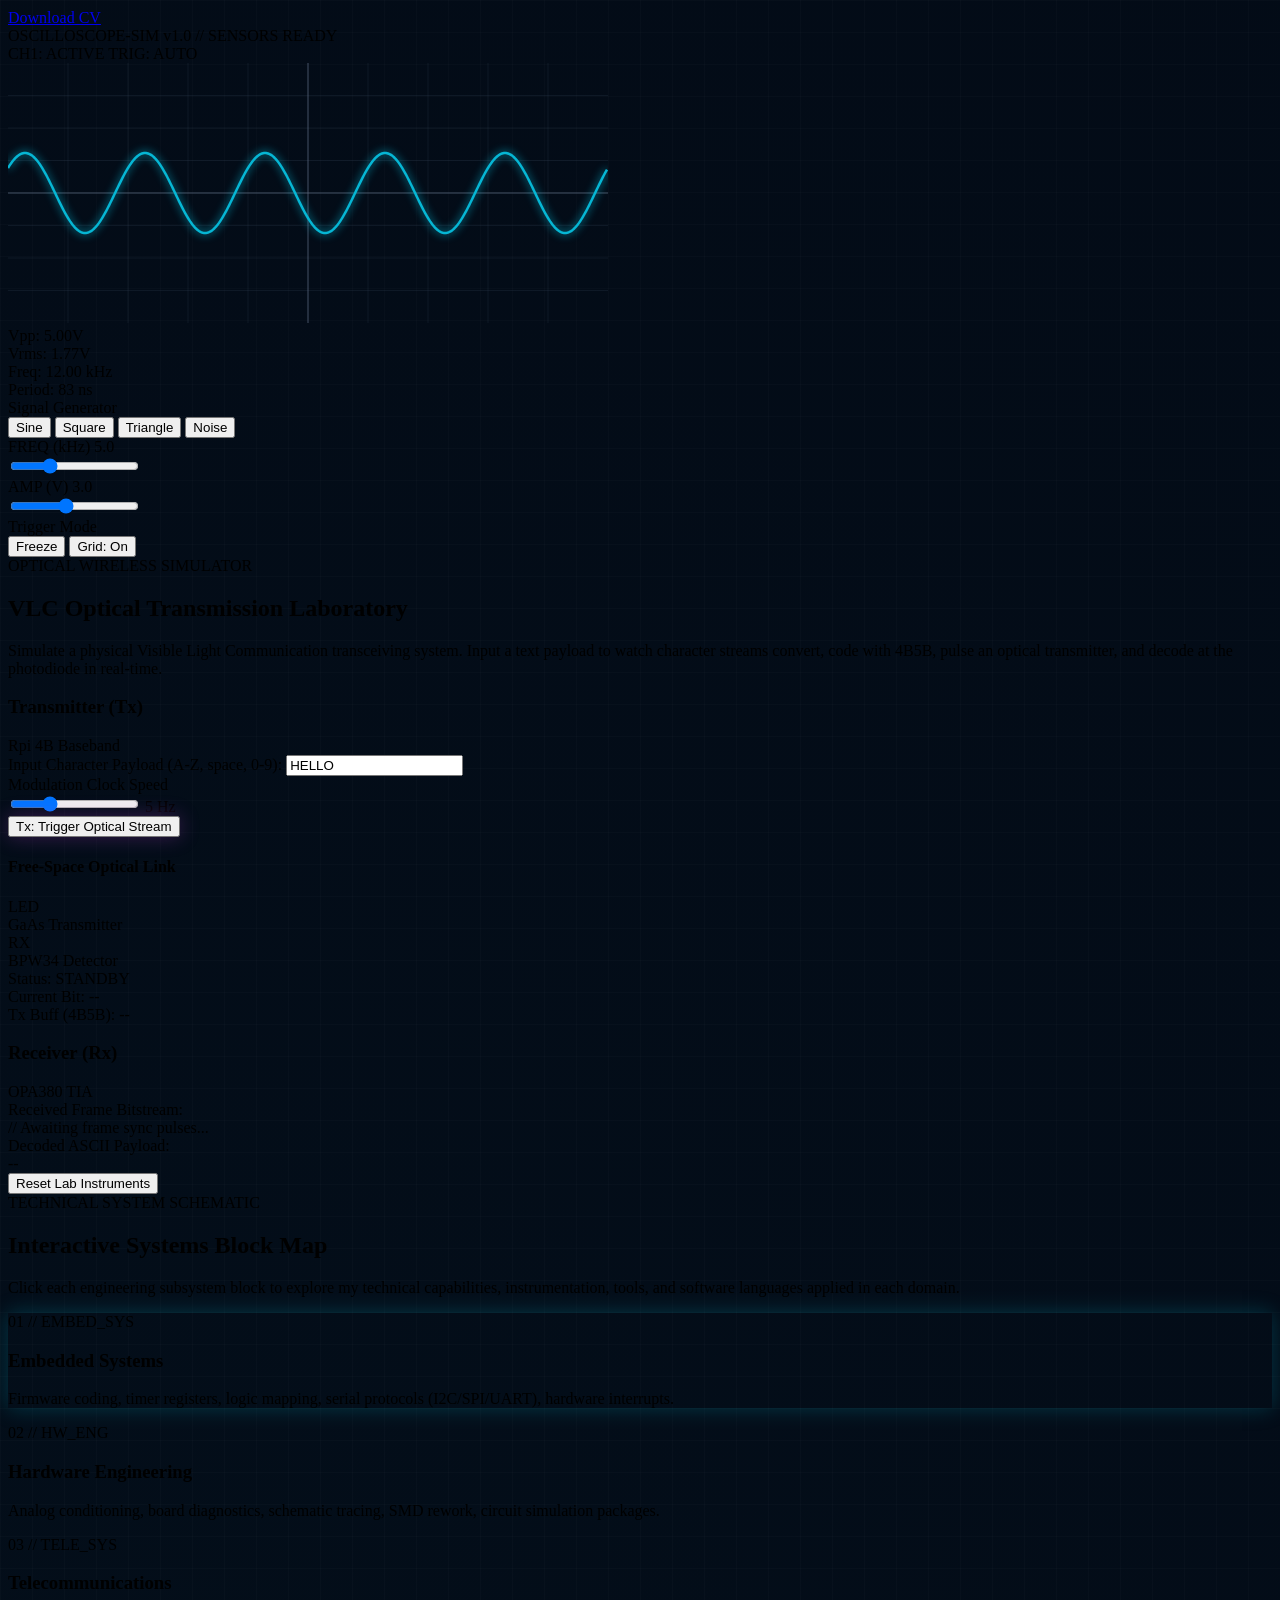
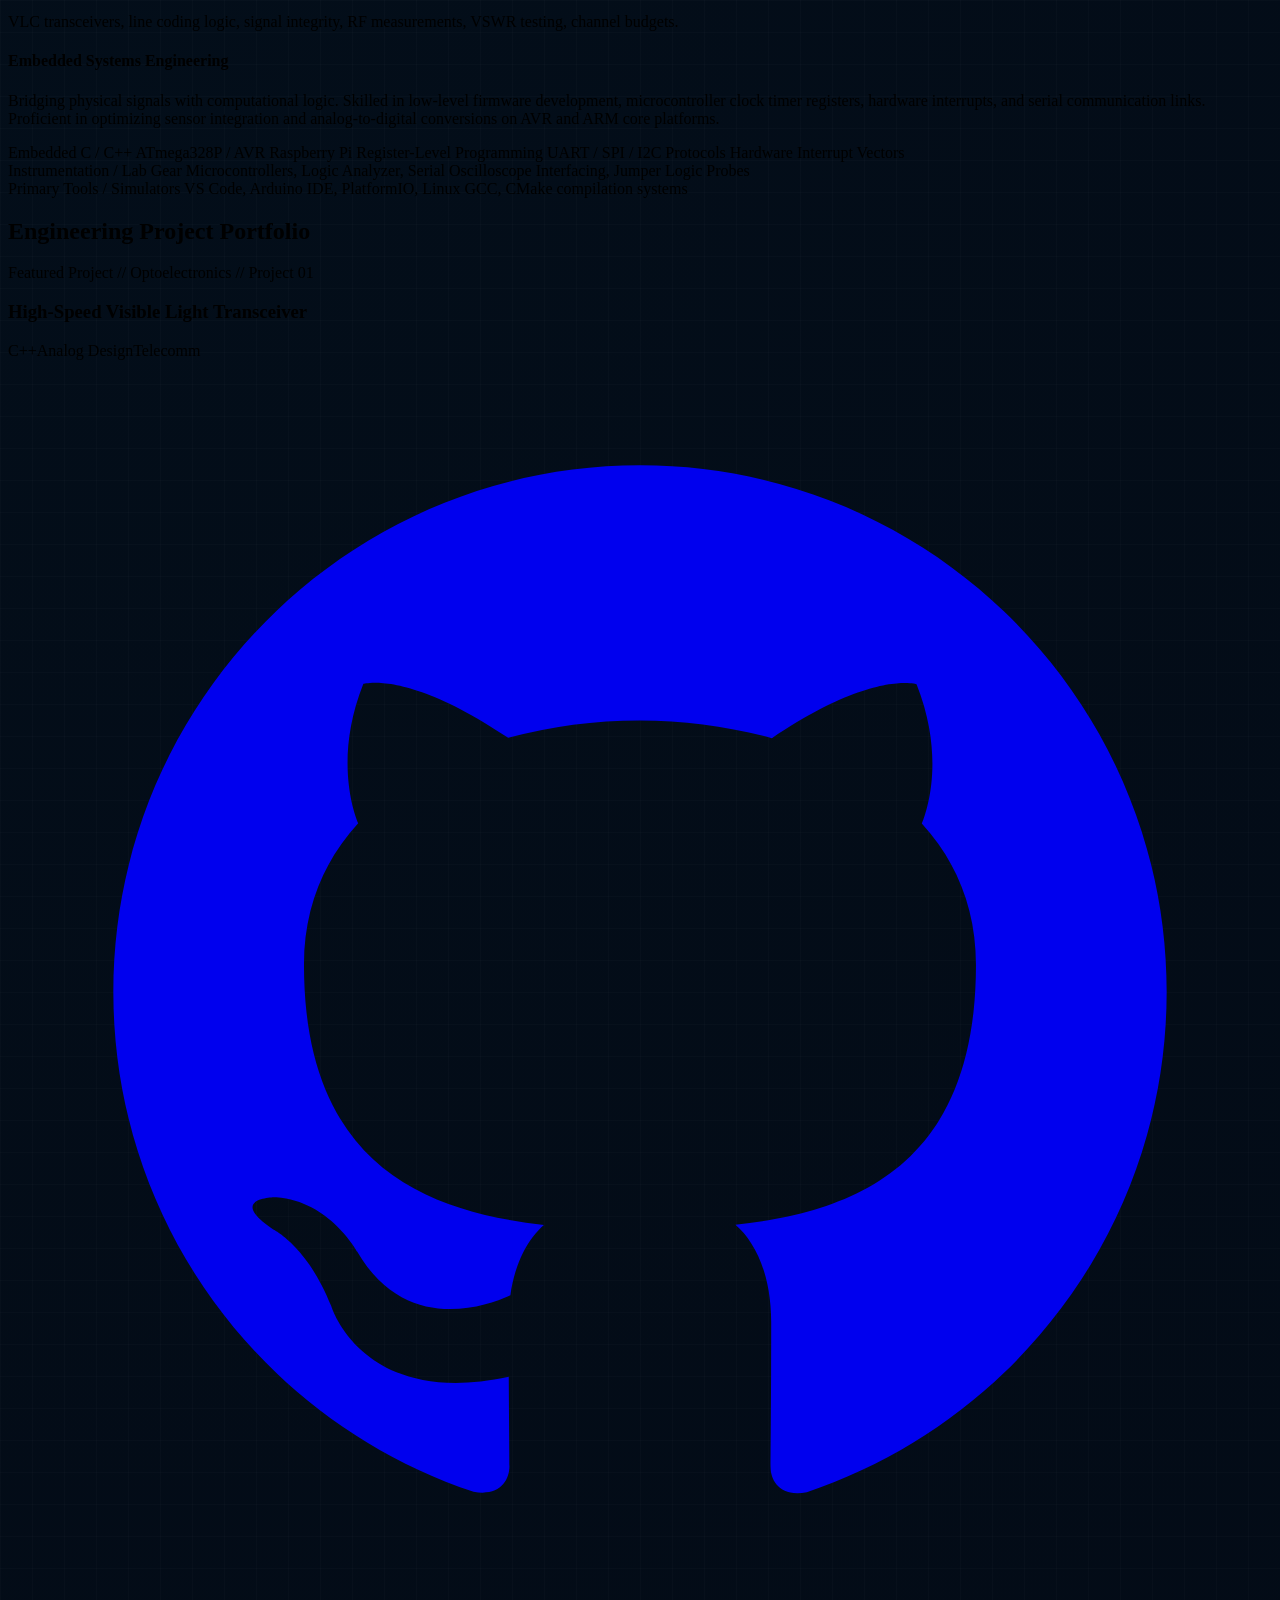
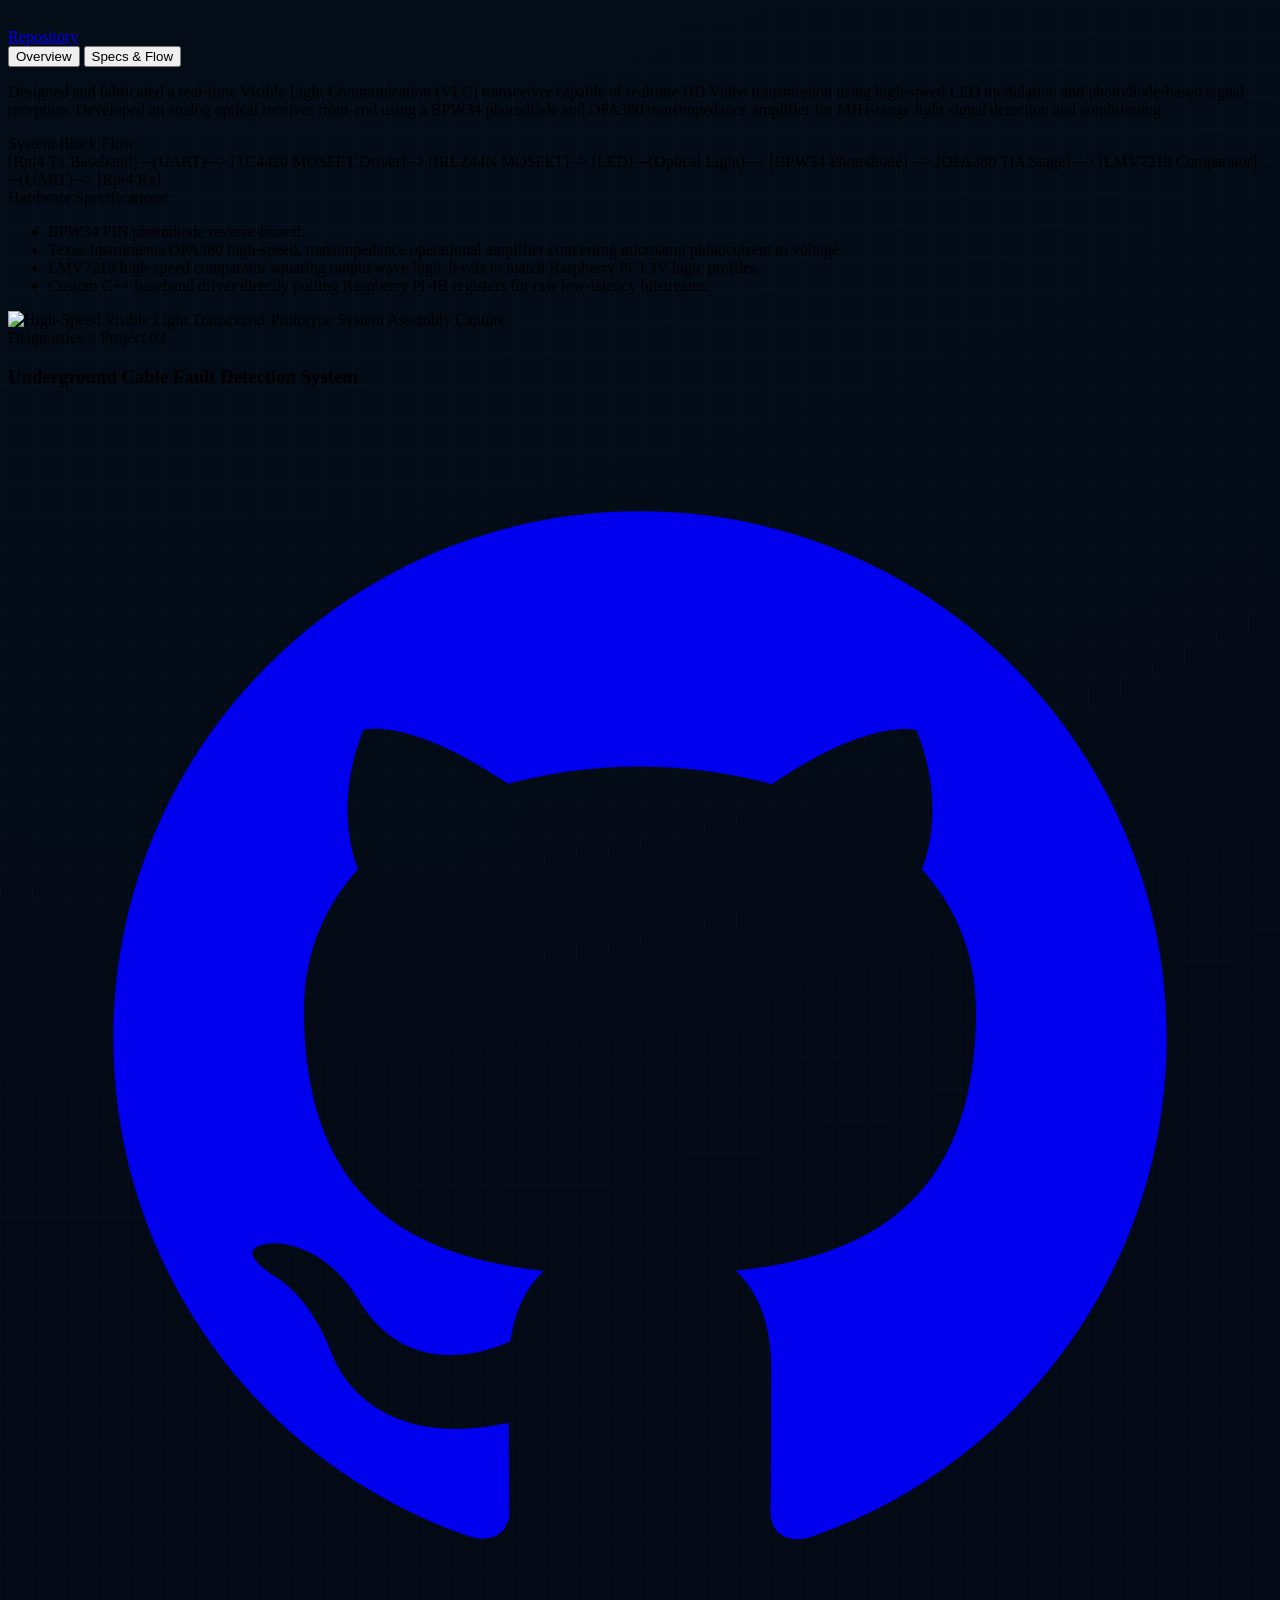
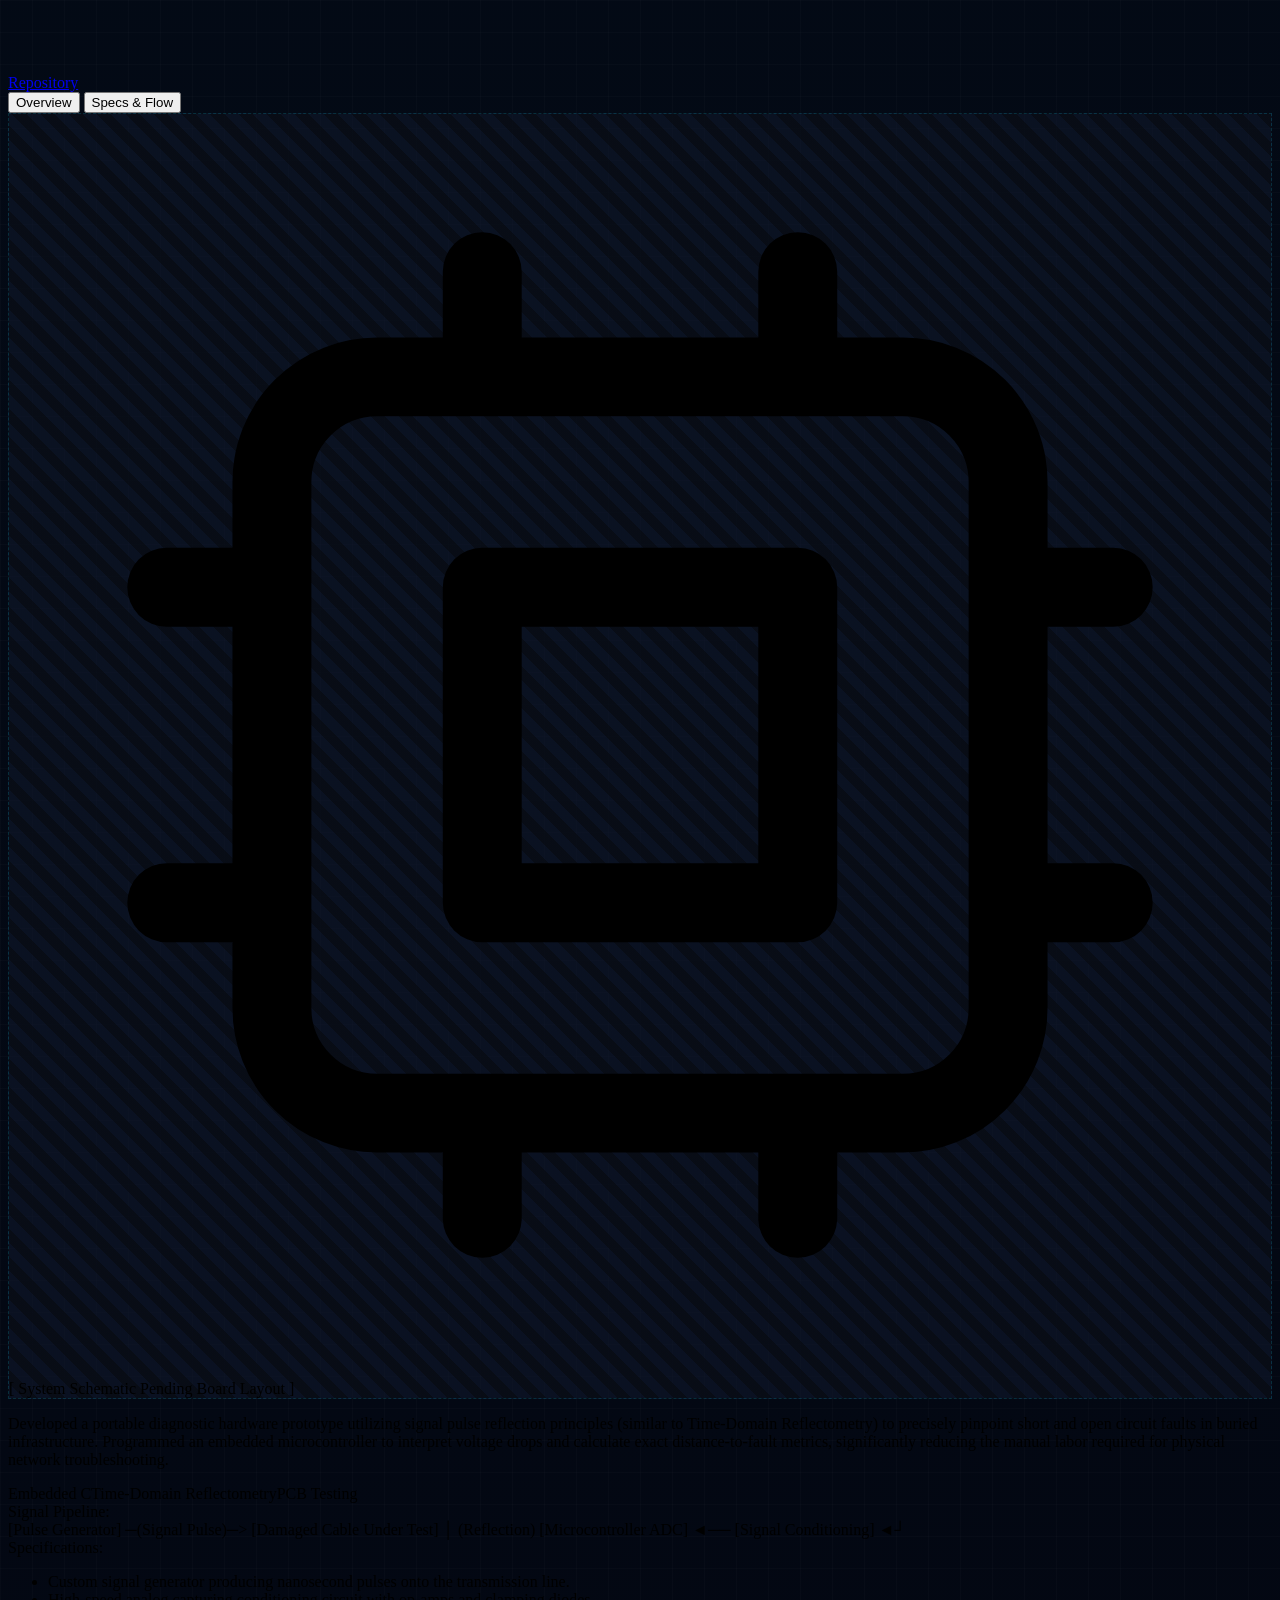
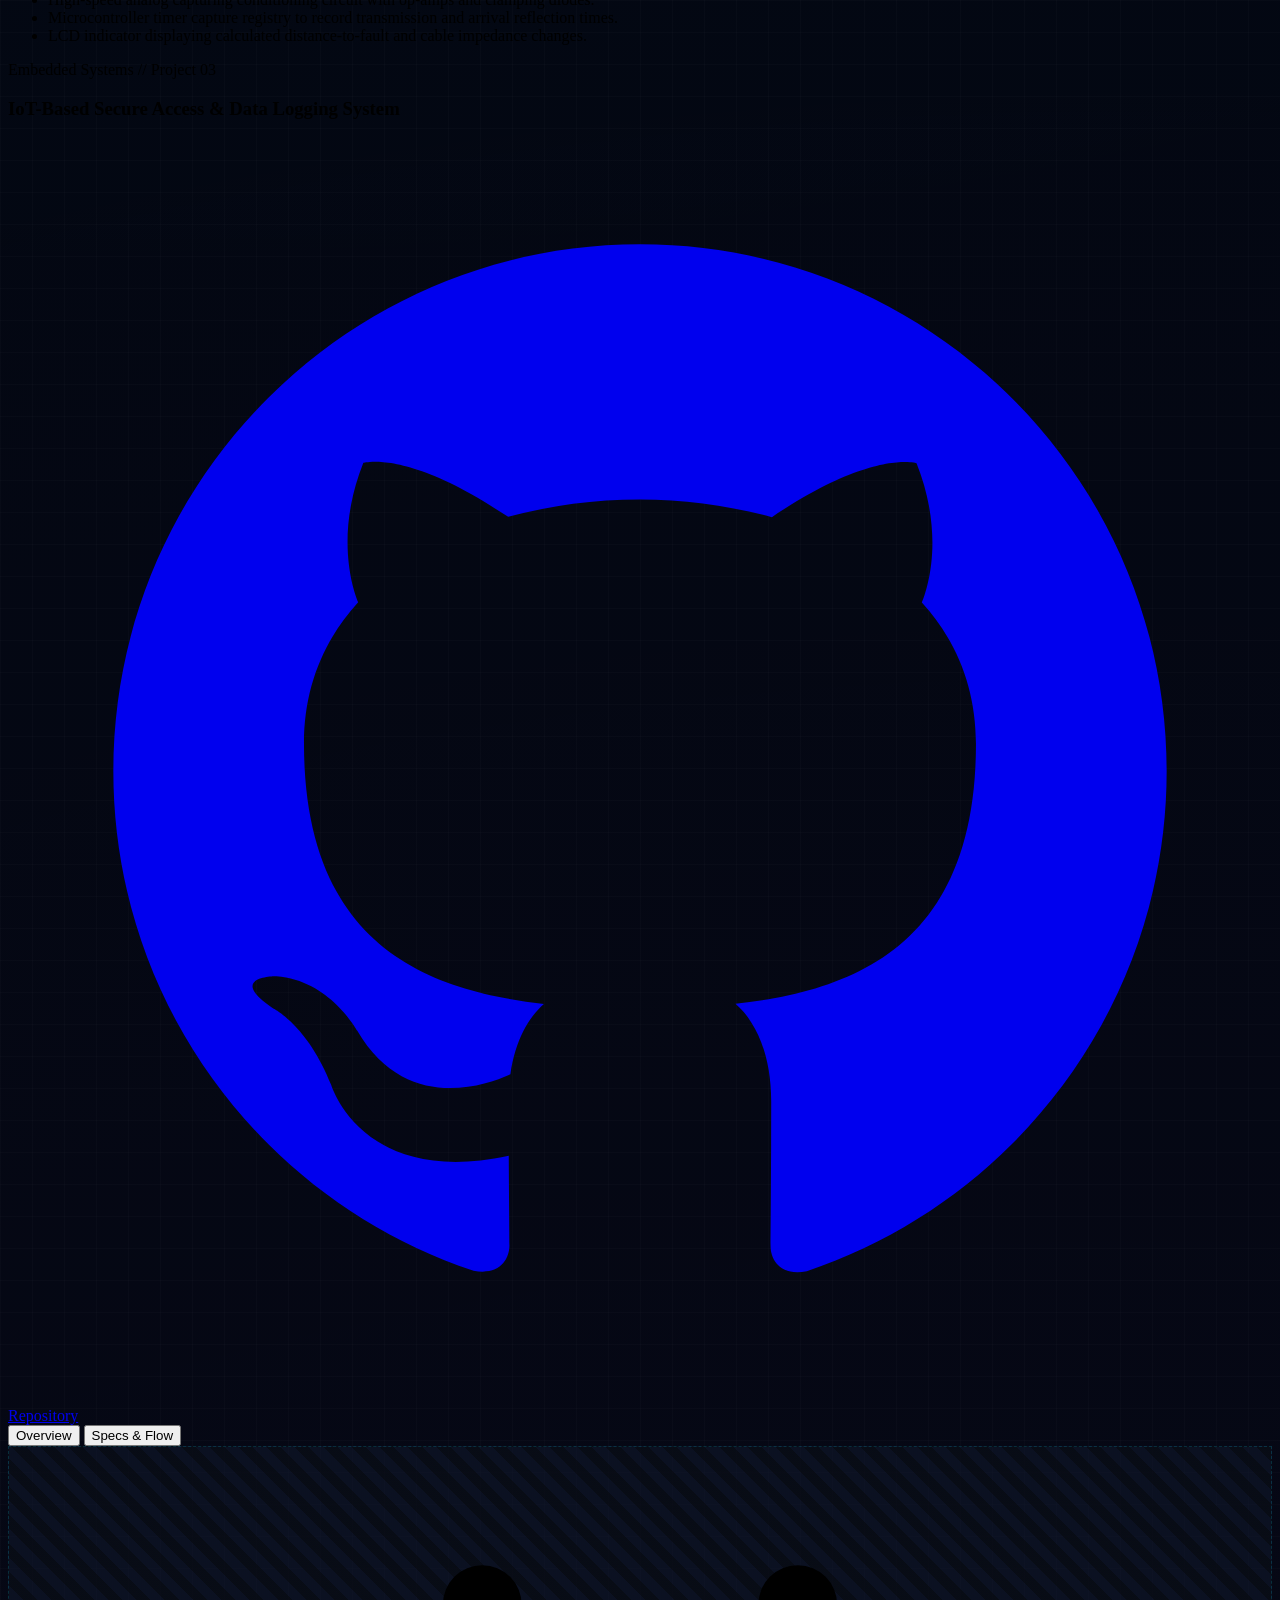
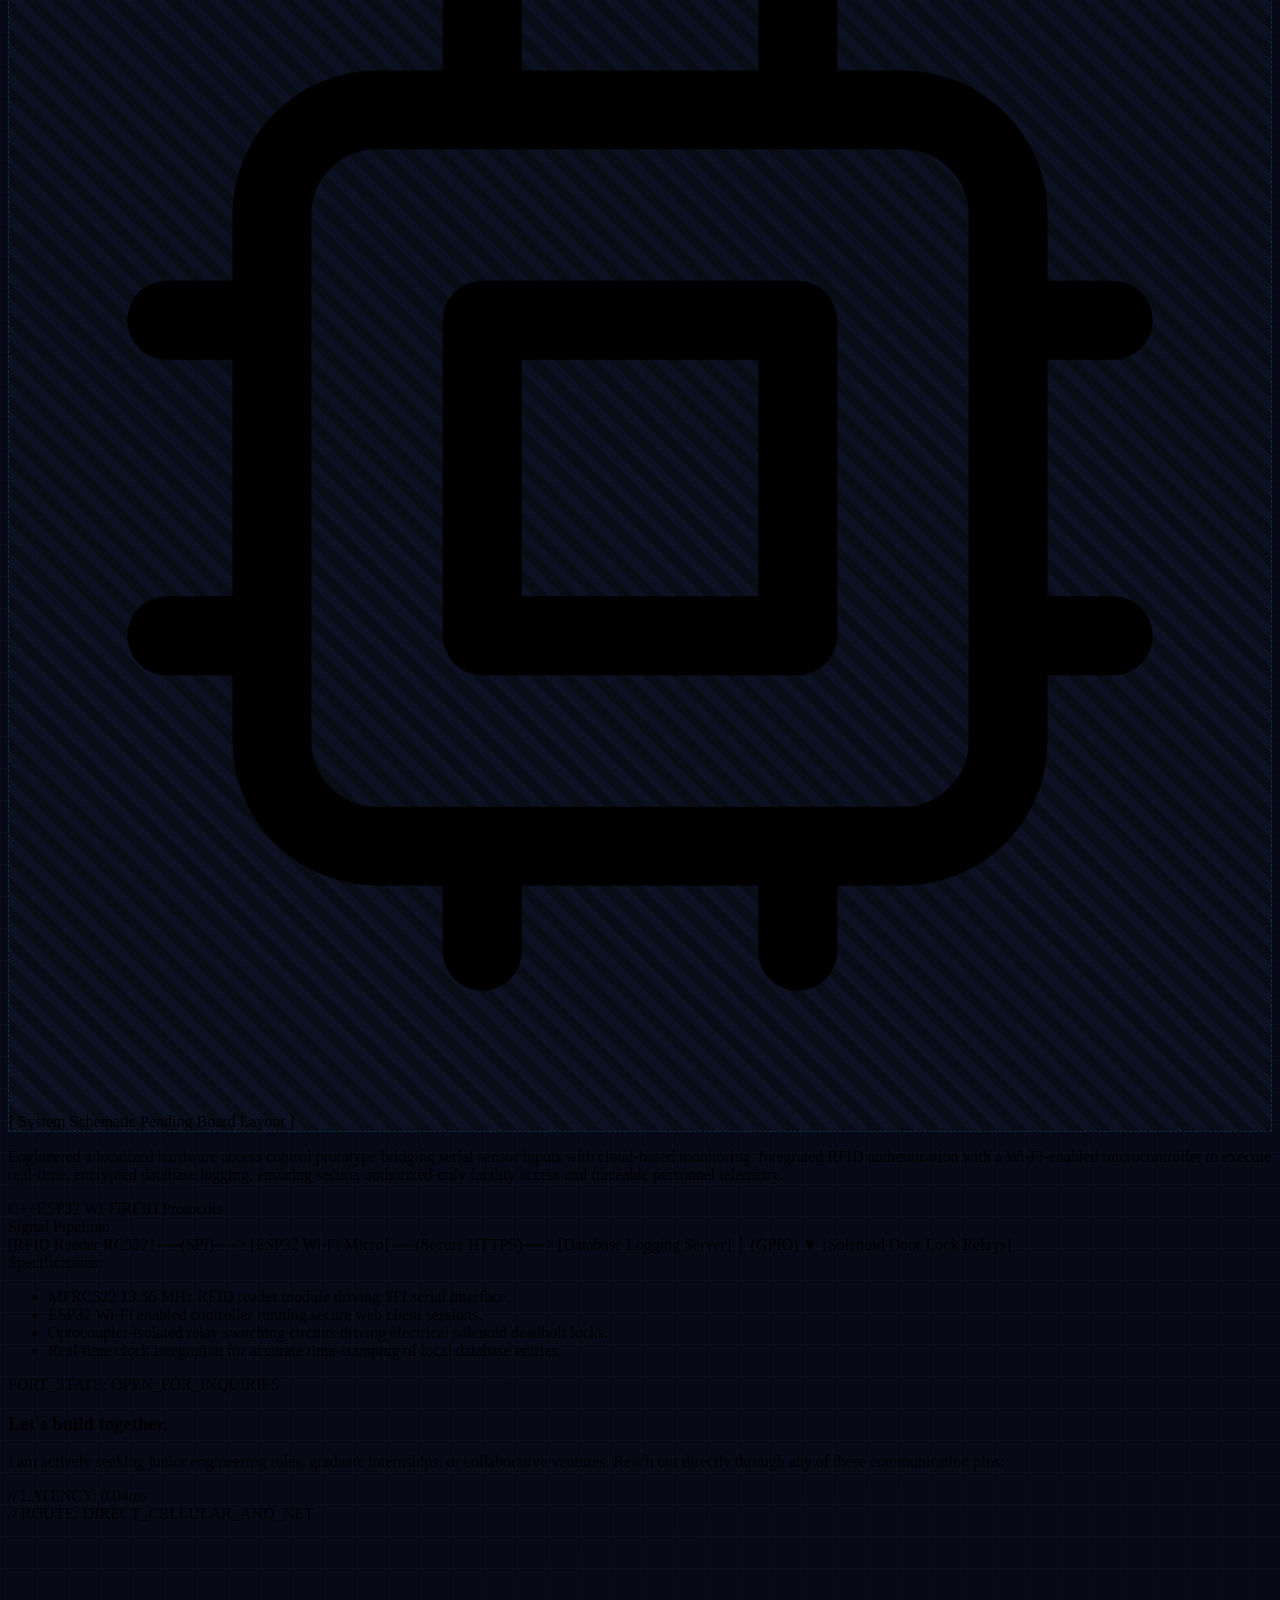
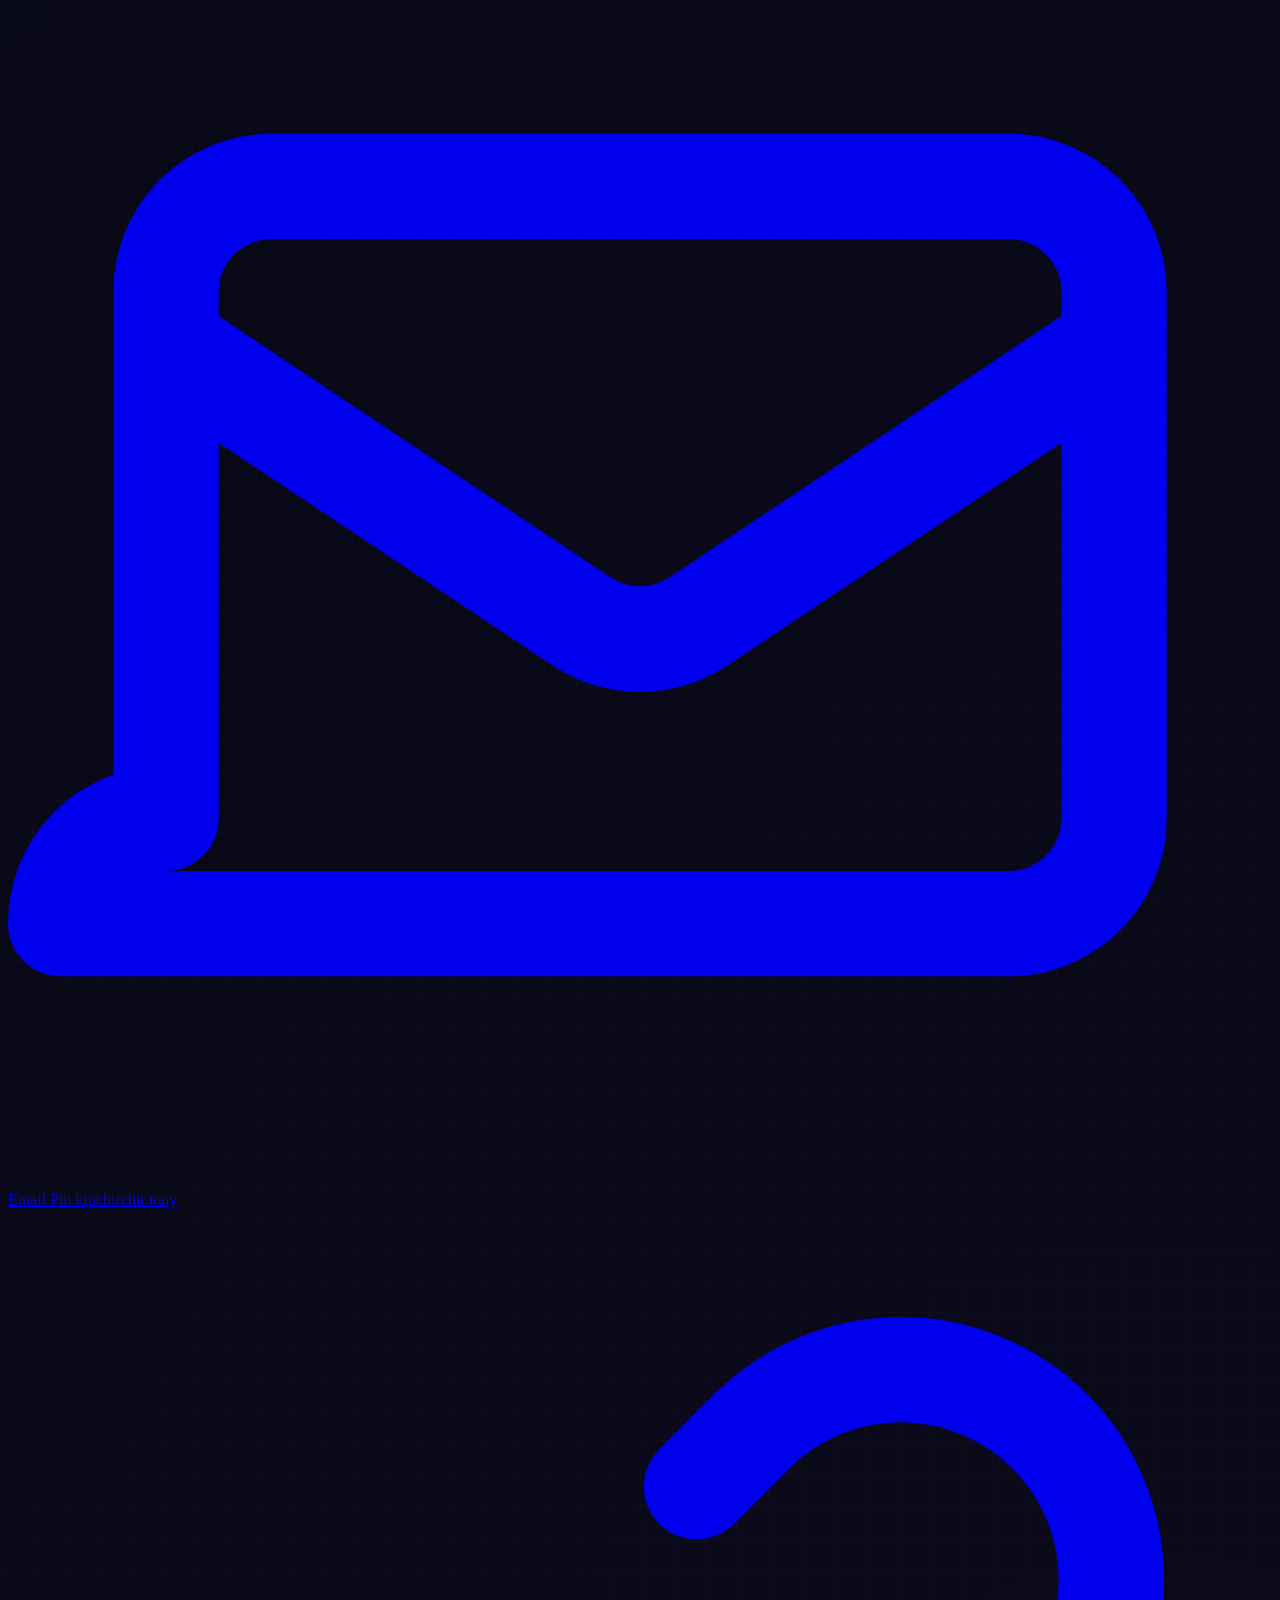
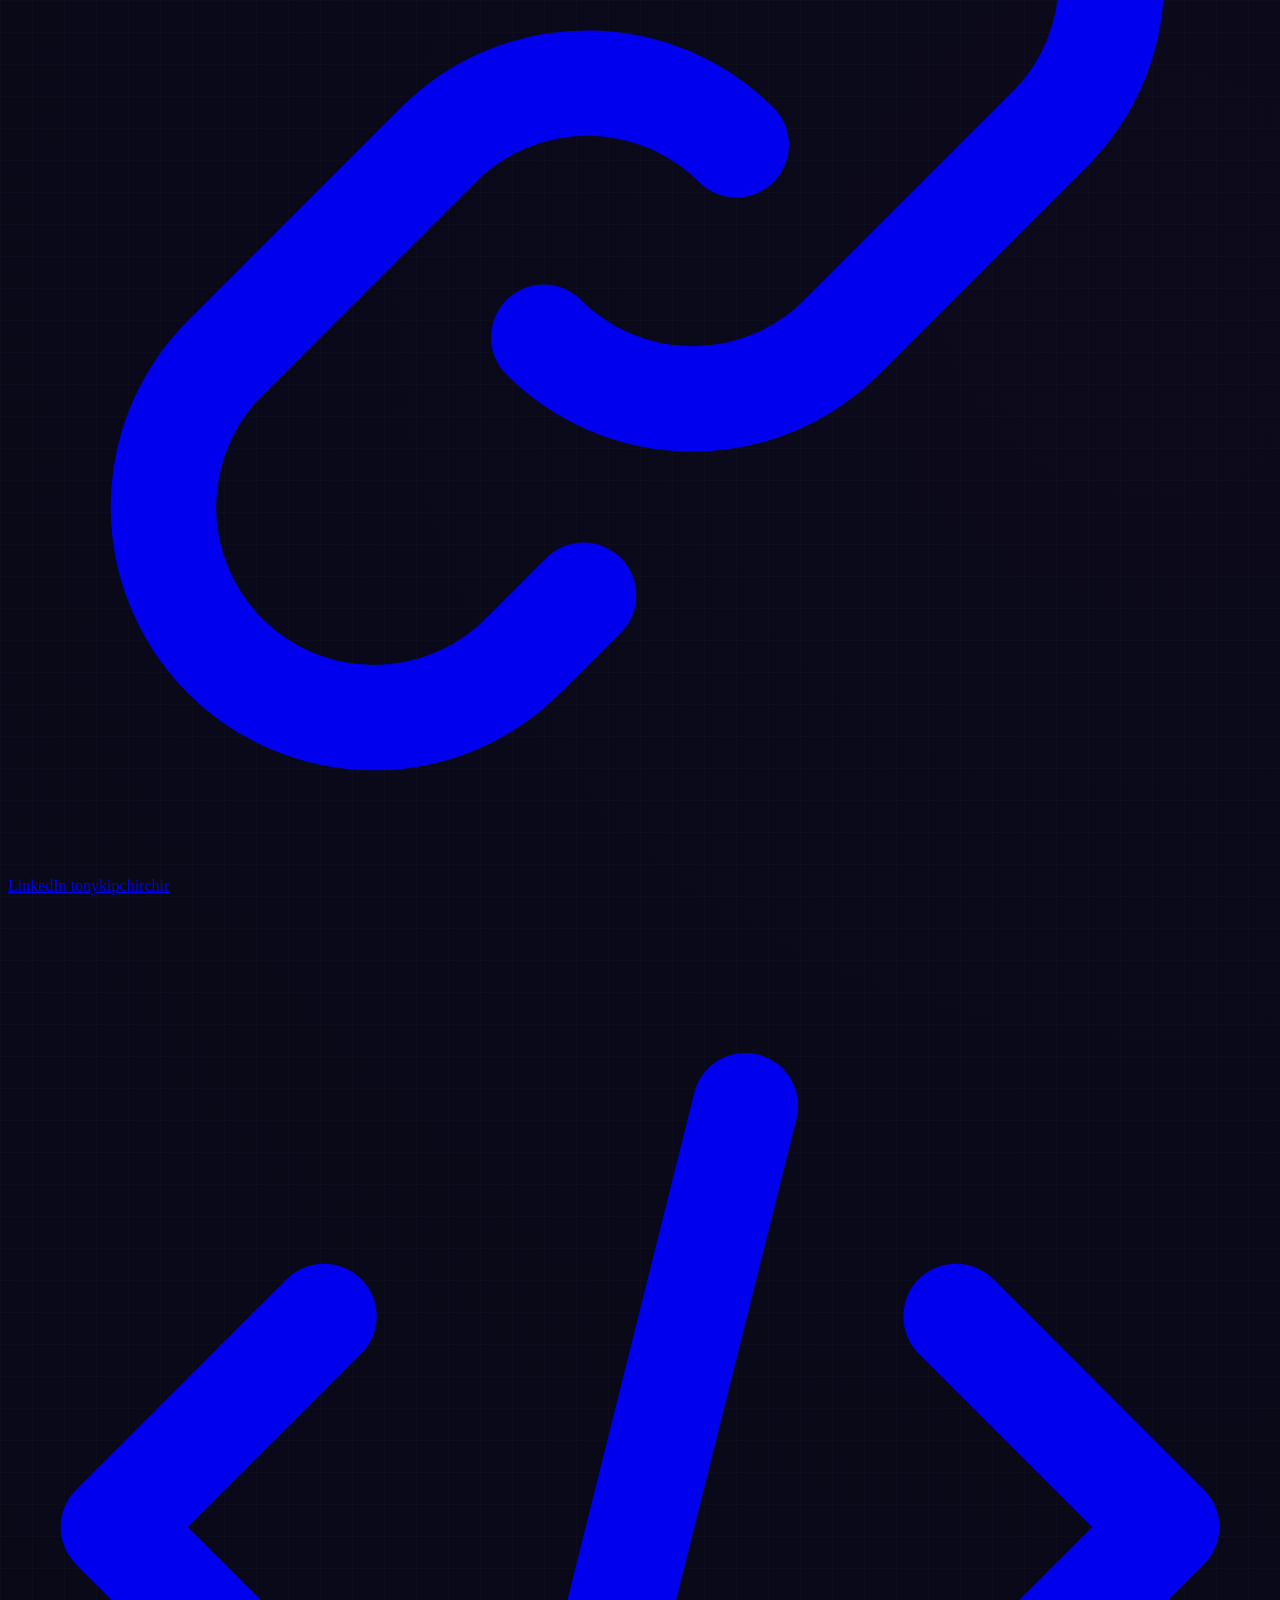
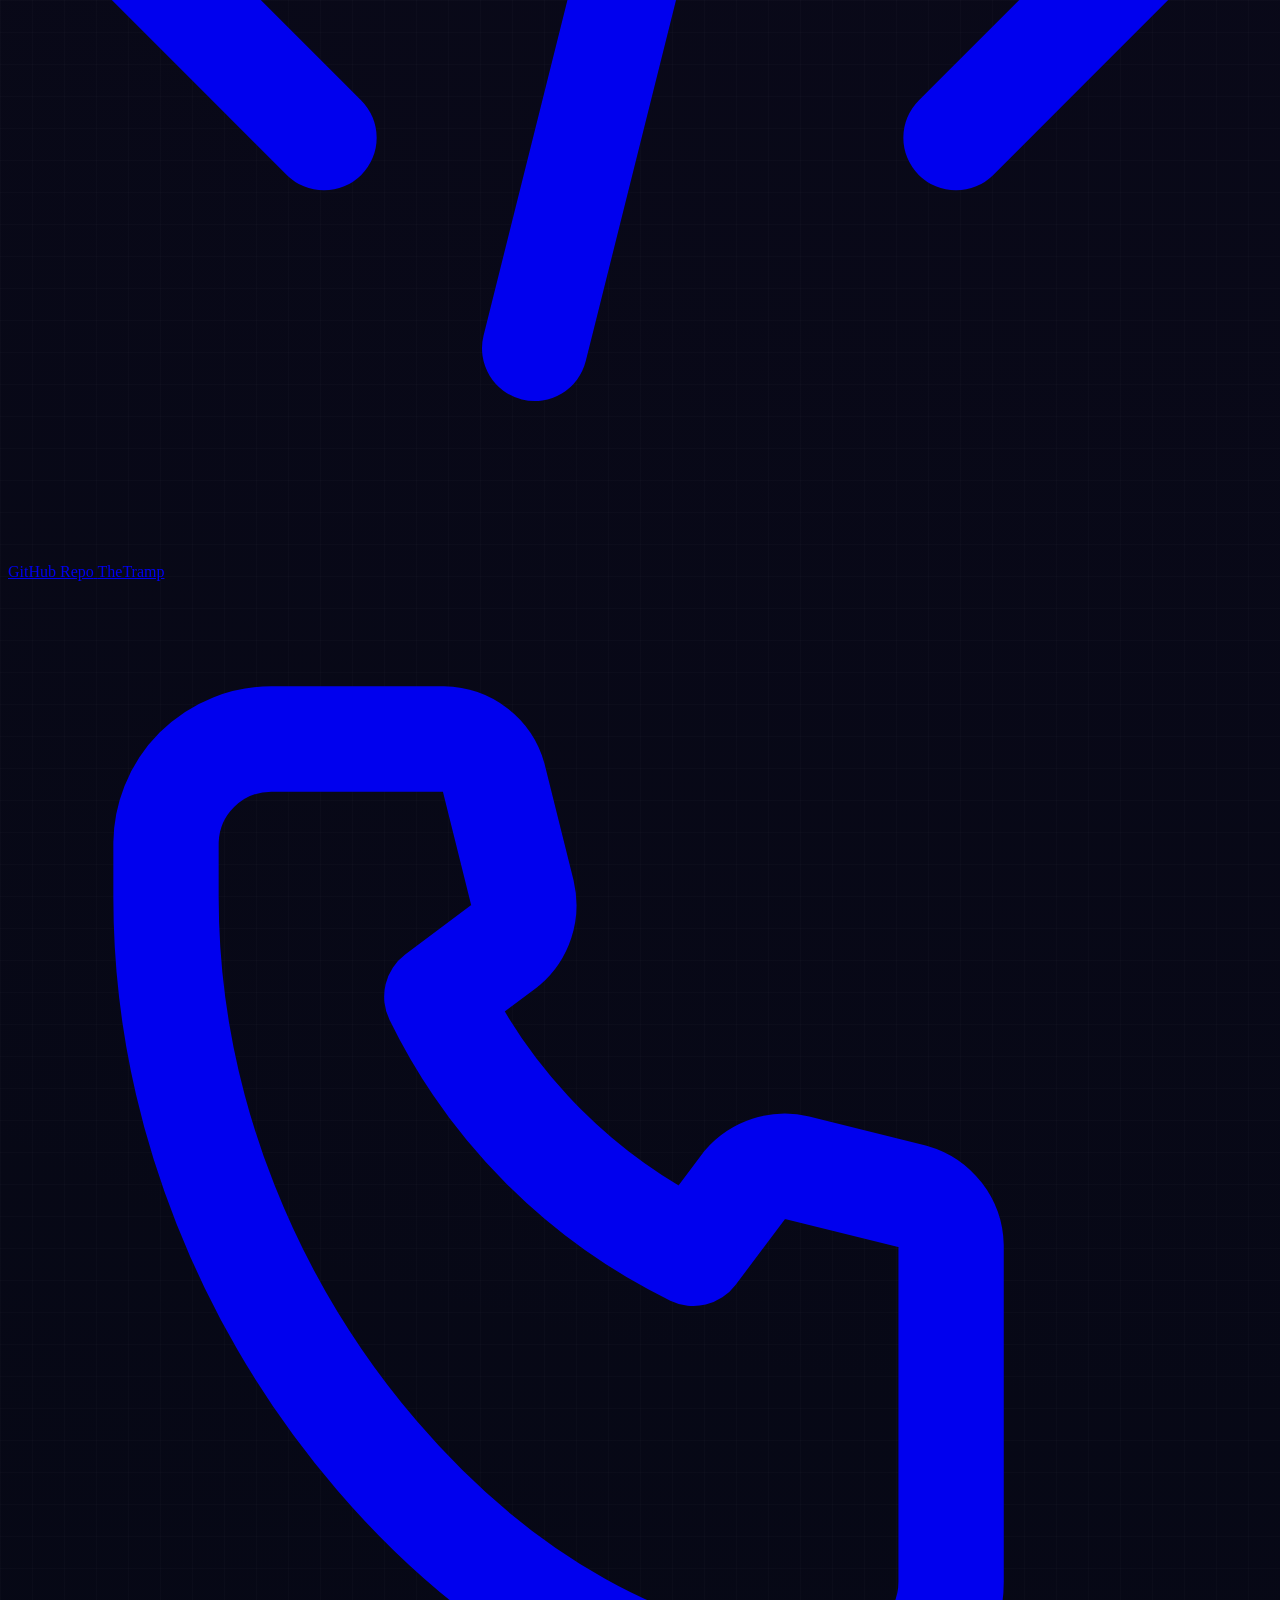
==== commit 3a89719e: "chore: update portfolio title and resume framework document" ====
--- a/index.html
+++ b/index.html
@@ -3,7 +3,7 @@
 <head>
     <meta charset="UTF-8">
     <meta name="viewport" content="width=device-width, initial-scale=1.0">
-    <title>Tony Kipchirchir | Graduate Electrical & Electronics Engineer Portfolio</title>
+    <title>Tony Kipchirchir Portfolio</title>
     <!-- Google Fonts -->
     <link href="https://fonts.googleapis.com/css2?family=Plus+Jakarta+Sans:wght@300;400;500;600;700;800&family=JetBrains+Mono:wght@400;500;700&display=swap" rel="stylesheet">
     <!-- Tailwind CSS -->
